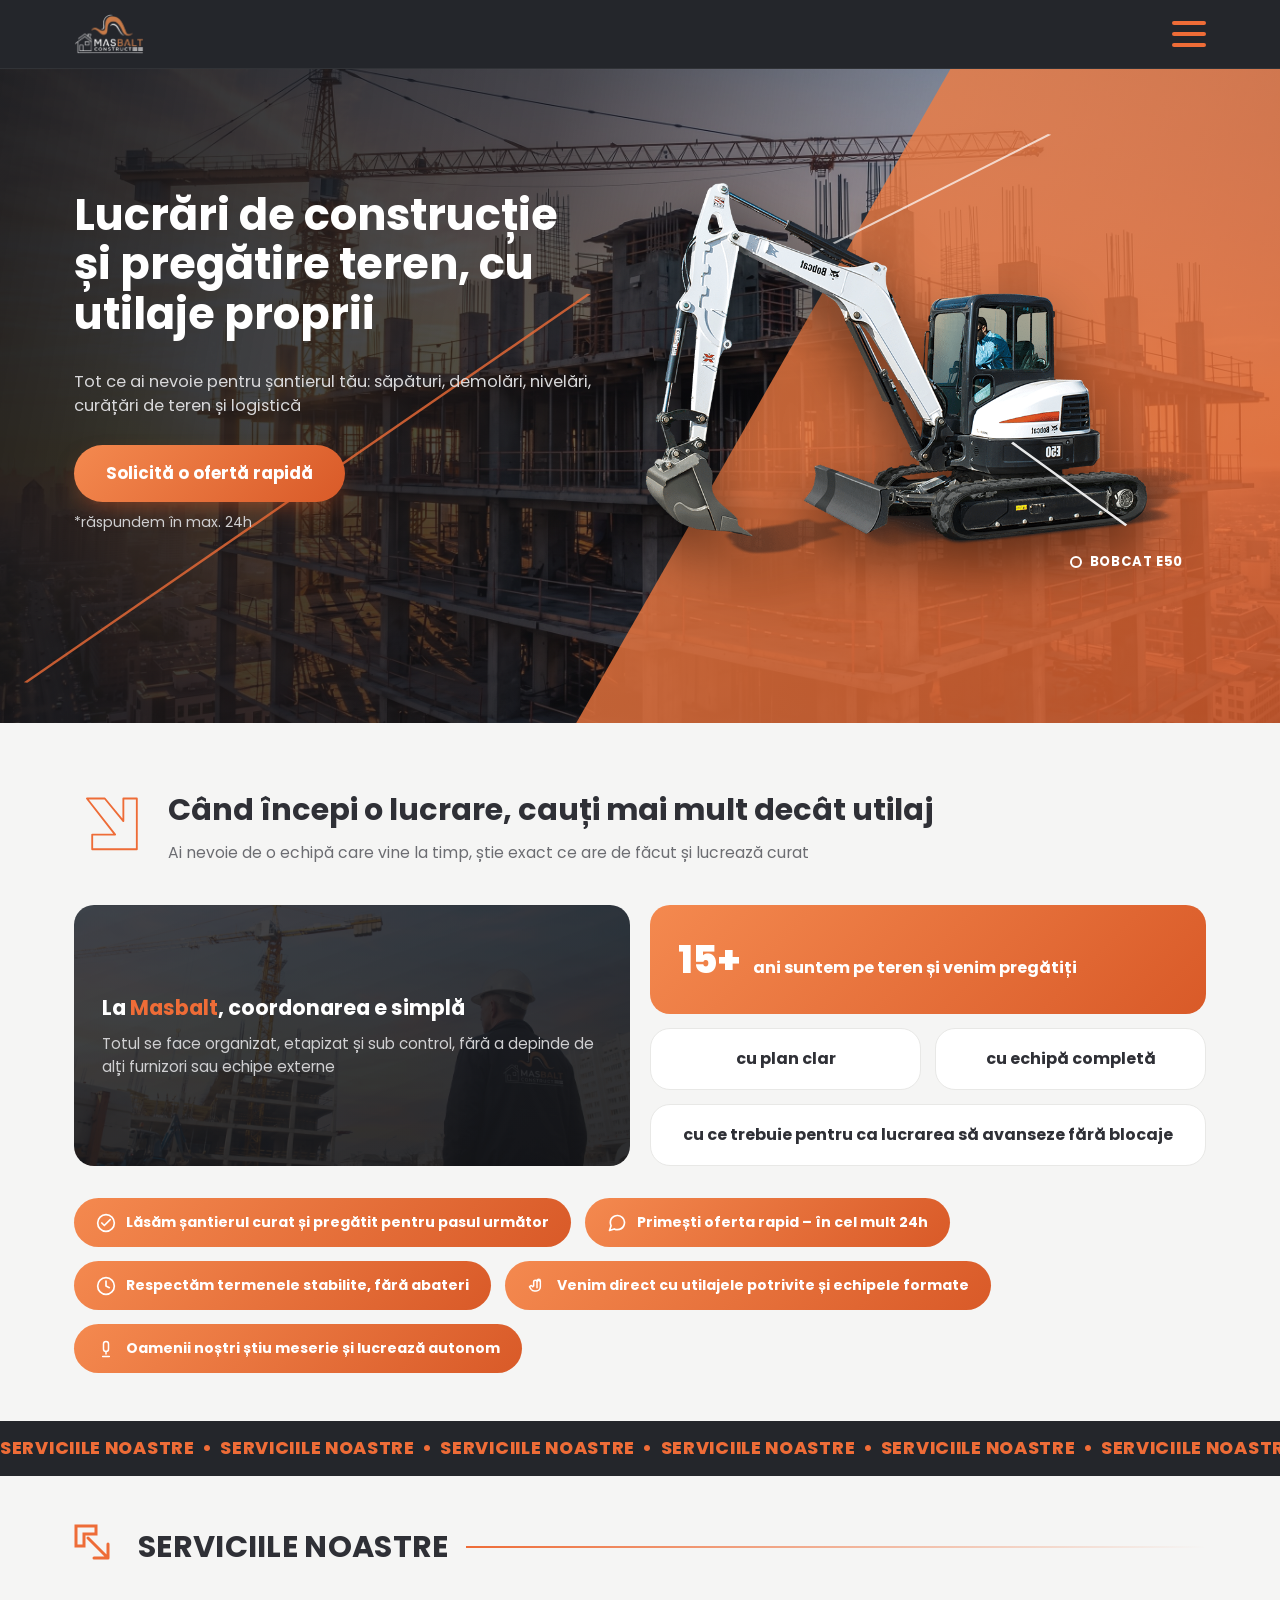
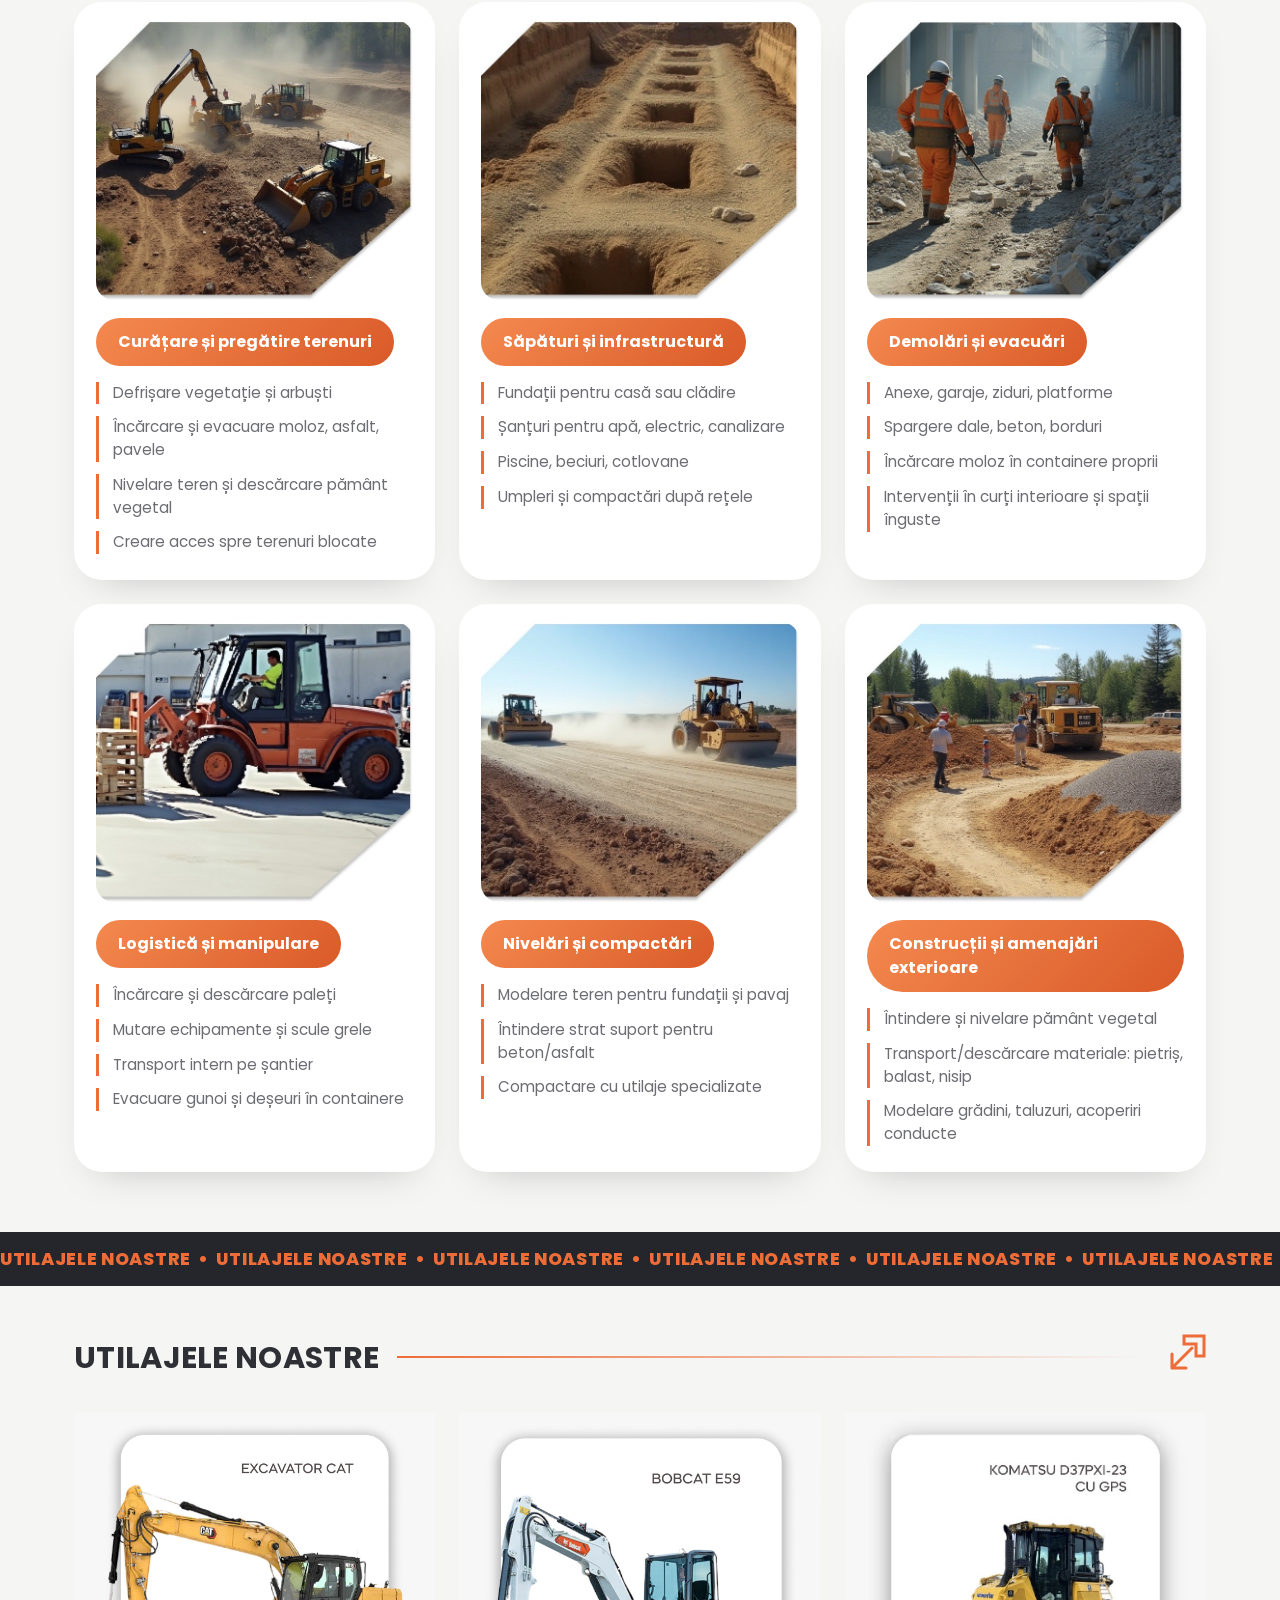
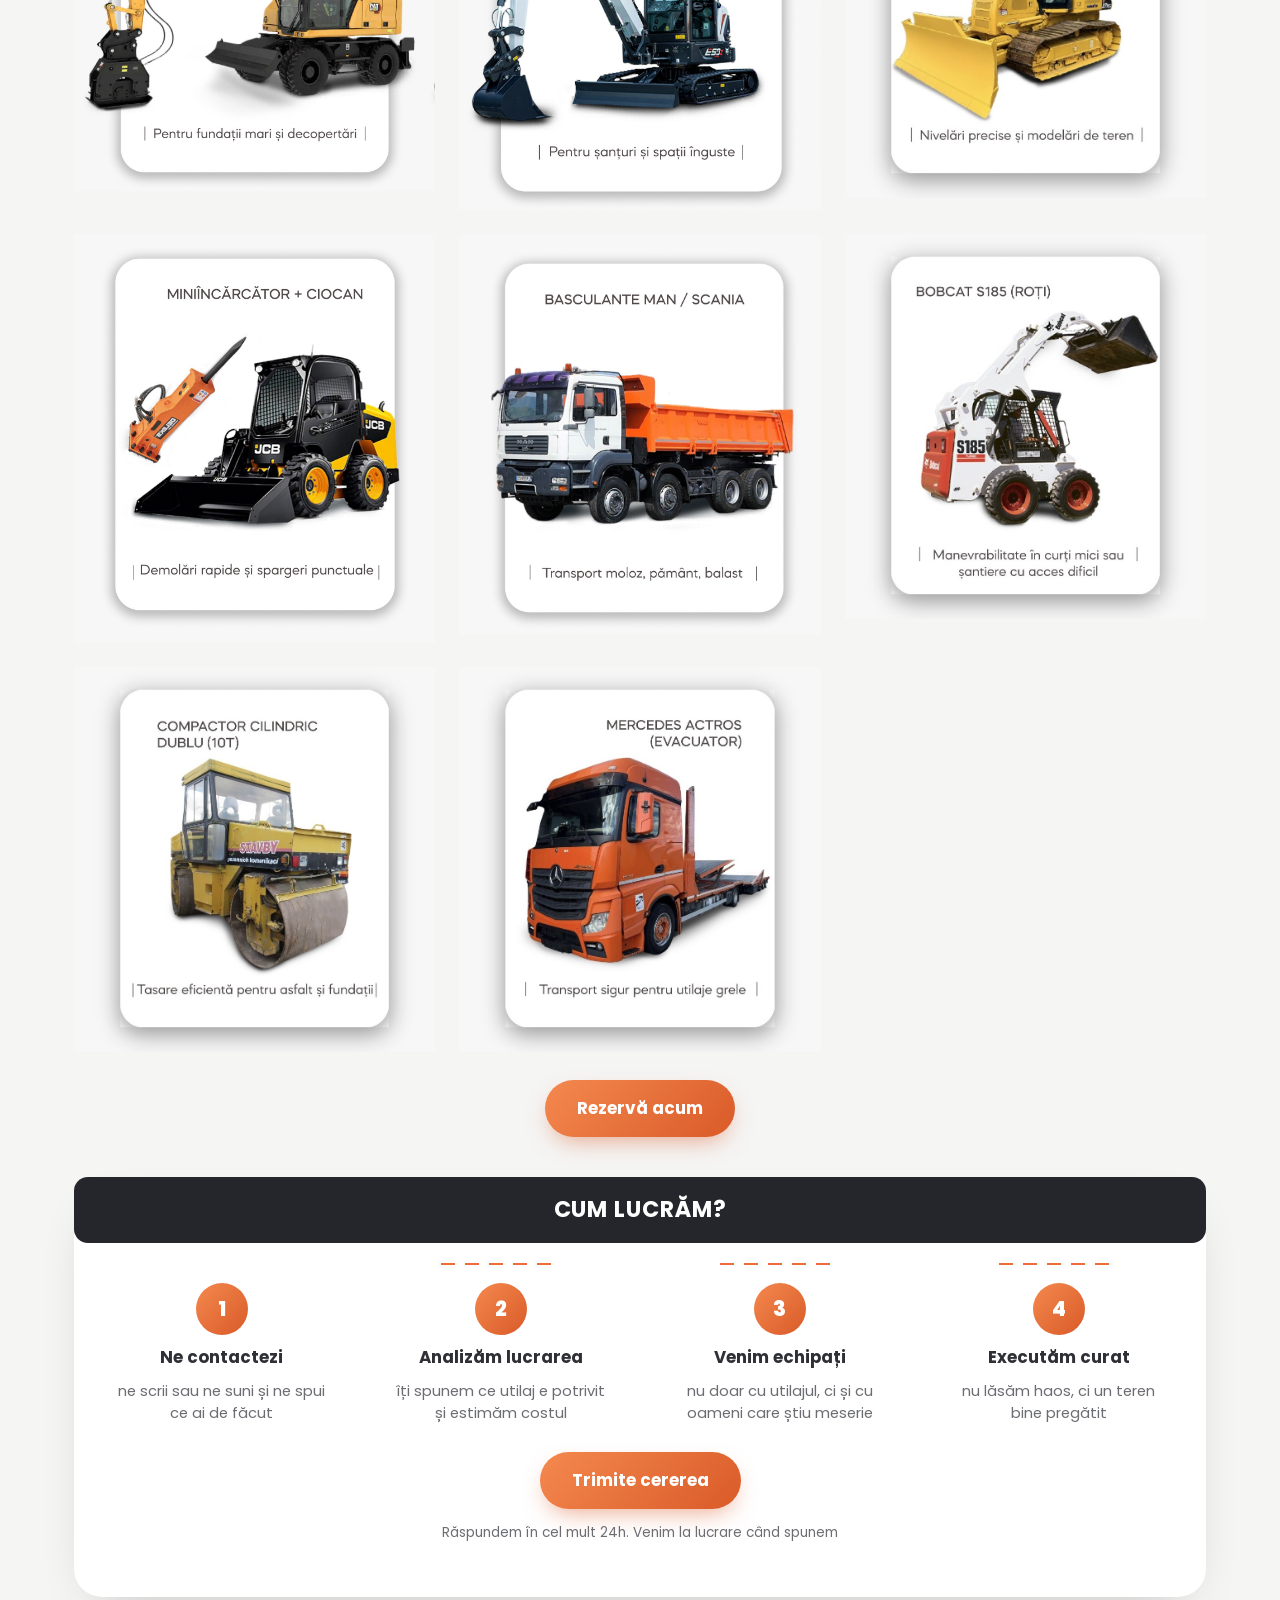
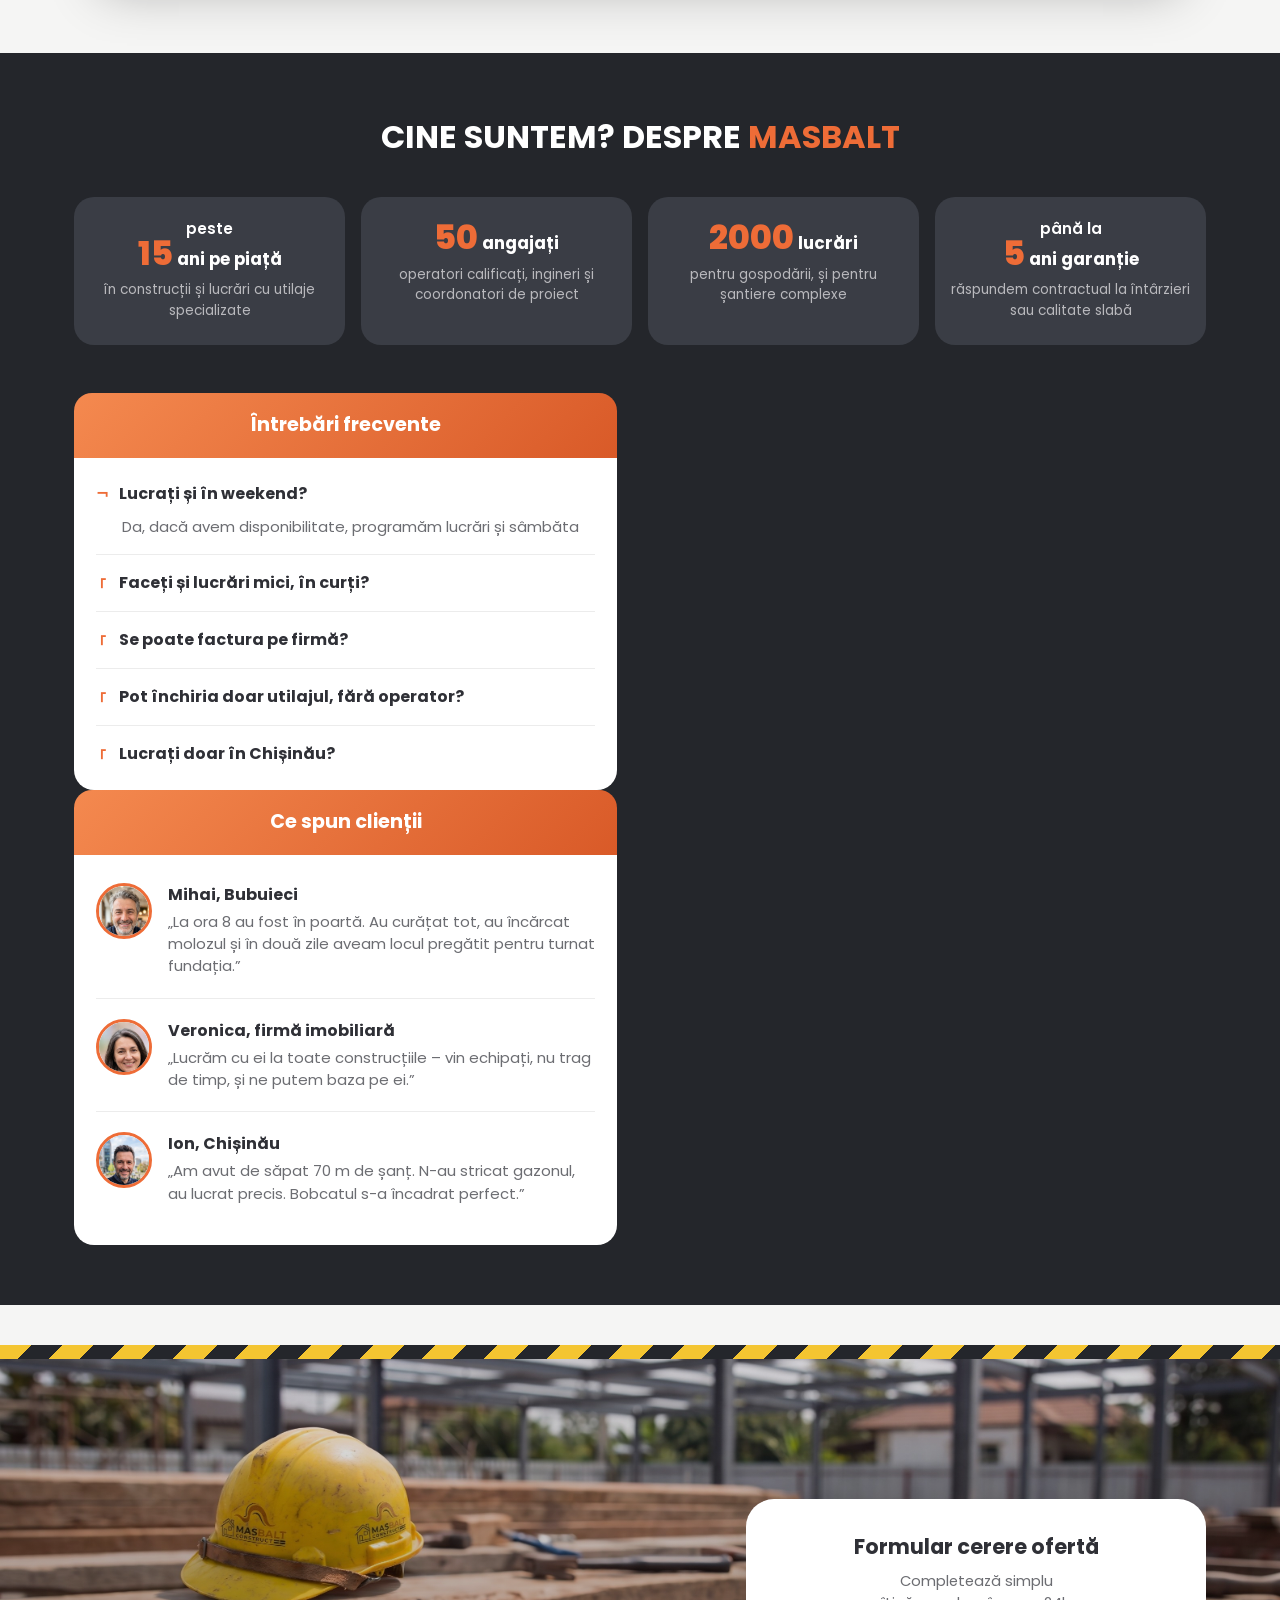
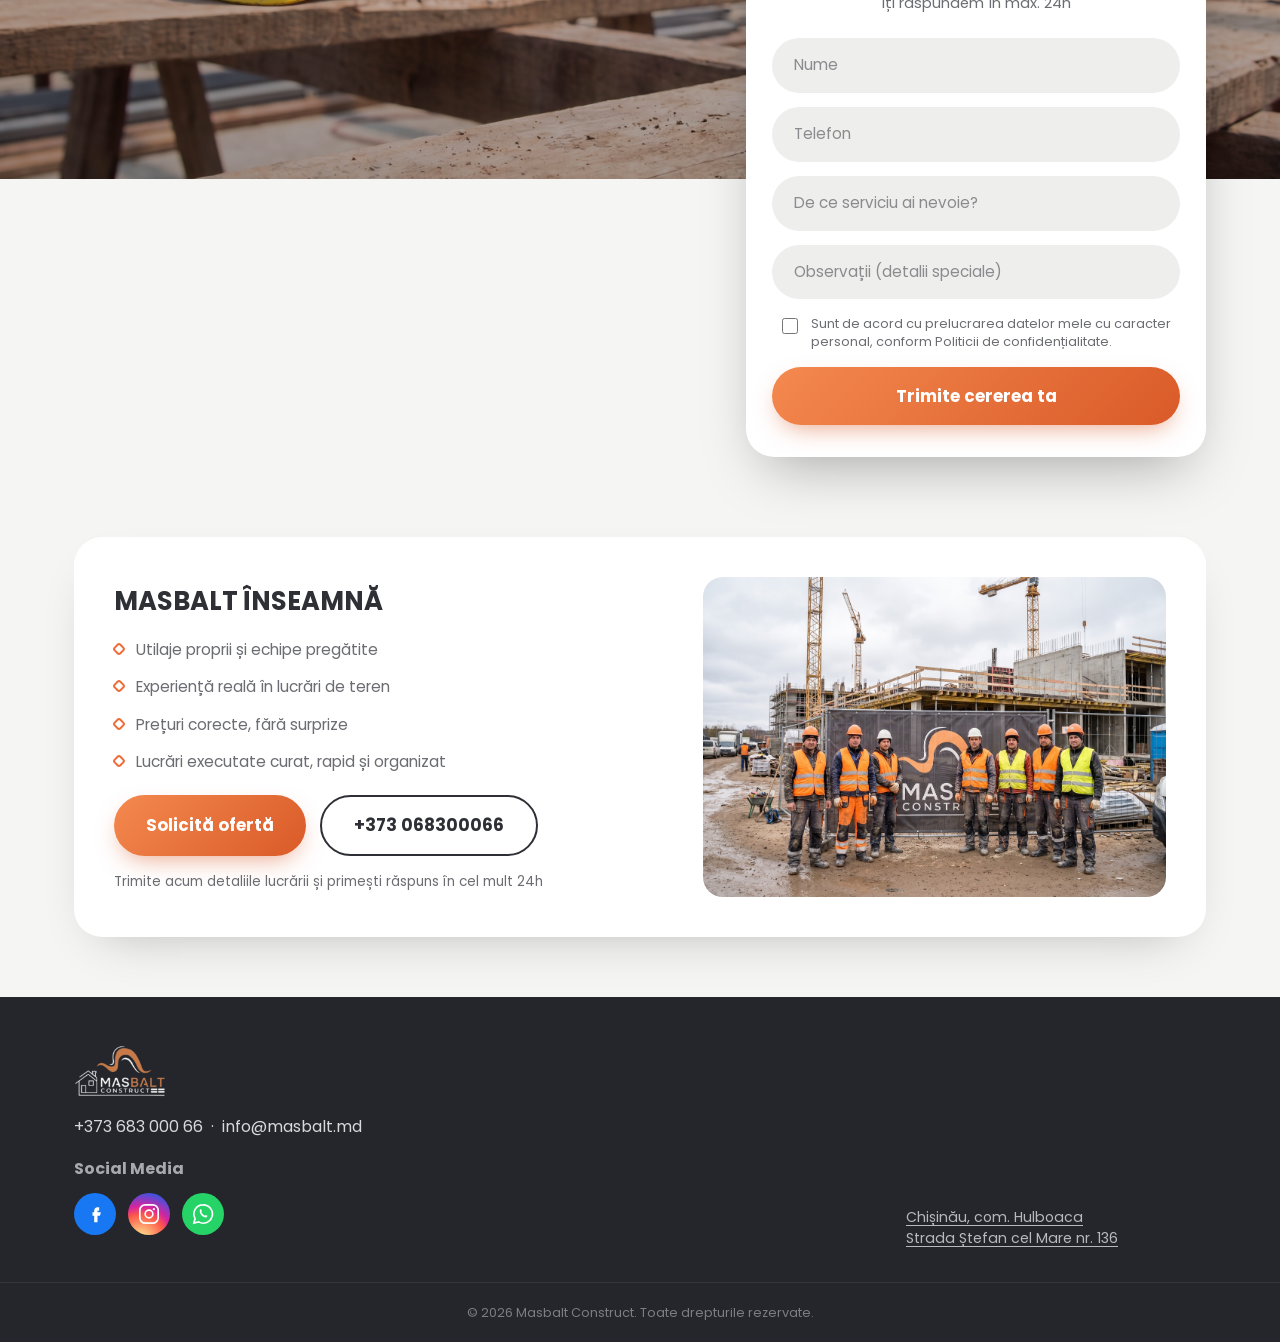
==== index.html @ b841101d "Re-add the trust section arrow icon, traced accurately this time The earlier icon was removed for lo" ====
<!DOCTYPE html>
<html lang="ro">
<head>
<meta charset="UTF-8">
<meta name="viewport" content="width=device-width, initial-scale=1.0">
<title>Masbalt Construct — Lucrări de construcție și pregătire teren</title>
<meta name="description" content="Lucrări de construcție și pregătire teren, cu utilaje proprii. Săpături, demolări, nivelări, curățări de teren și logistică. Solicită o ofertă rapidă.">
<link rel="preconnect" href="https://fonts.googleapis.com">
<link rel="preconnect" href="https://fonts.gstatic.com" crossorigin>
<link href="https://fonts.googleapis.com/css2?family=Poppins:wght@400;500;600;700;800&display=swap" rel="stylesheet">
<link rel="stylesheet" href="css/style.css">
</head>
<body>

<!-- HEADER -->
<header class="site-header" id="siteHeader">
  <div class="container header-inner">
    <a href="#top" class="logo" aria-label="Masbalt Construct - acasă">
      <img class="logo-img" src="images/logo.png" alt="Masbalt Construct">
    </a>

    <div class="header-actions">
      <button class="hamburger" id="hamburgerBtn" type="button" aria-label="Deschide meniul" aria-expanded="false" aria-controls="headerMenu">
        <span></span><span></span><span></span>
      </button>
    </div>
  </div>

  <div class="header-menu" id="headerMenu">
    <button class="lang-pill" type="button" aria-label="Limba română">
      <span class="flag" aria-hidden="true">
        <svg width="20" height="14" viewBox="0 0 30 20"><rect width="10" height="20" fill="#003DA5"/><rect x="10" width="10" height="20" fill="#FFD100"/><rect x="20" width="10" height="20" fill="#CE1126"/></svg>
      </span>
      RO
    </button>
  </div>
</header>

<a id="top"></a>

<!-- HERO -->
<section class="hero">
  <div class="hero-bg" aria-hidden="true"></div>
  <div class="hero-diagonal" aria-hidden="true"></div>
  <svg class="hero-accent-lines" viewBox="0 0 100 160" preserveAspectRatio="none" aria-hidden="true">
    <line x1="2" y1="150" x2="46" y2="55" stroke="var(--orange)" stroke-width="0.3" opacity=".8"/>
    <line x1="63" y1="46" x2="82" y2="16" stroke="#fff" stroke-width="0.3" opacity=".7"/>
  </svg>
  <div class="container hero-inner">
    <h1 class="hero-heading">Lucrări de construcție și pregătire teren, cu utilaje proprii</h1>
    <div class="hero-media">
      <img class="machine-figure" src="images/bobcat-e50.png" alt="Miniexcavator Bobcat E50">
      <svg class="machine-line" viewBox="0 0 100 100" preserveAspectRatio="none" aria-hidden="true">
        <line x1="66" y1="66" x2="86" y2="84" stroke="#fff" stroke-width="0.5" opacity=".9"/>
      </svg>
      <div class="machine-tag">
        <span class="machine-tag-dot"></span>
        <span>BOBCAT E50</span>
      </div>
    </div>
    <div class="hero-rest">
      <p class="hero-sub">Tot ce ai nevoie pentru șantierul tău: săpături, demolări, nivelări, curățări de teren și logistică</p>
      <a href="#form" class="btn btn-orange">Solicită o ofertă rapidă</a>
      <p class="hero-note">*răspundem în max. 24h</p>
    </div>
  </div>
  <div class="ticker ticker-dark" aria-hidden="true">
    <div class="ticker-track">
      <span>MASBALT&nbsp;&nbsp;◆&nbsp;&nbsp;MASBALT&nbsp;&nbsp;◆&nbsp;&nbsp;MASBALT&nbsp;&nbsp;◆&nbsp;&nbsp;MASBALT&nbsp;&nbsp;◆&nbsp;&nbsp;MASBALT&nbsp;&nbsp;◆&nbsp;&nbsp;</span>
      <span>MASBALT&nbsp;&nbsp;◆&nbsp;&nbsp;MASBALT&nbsp;&nbsp;◆&nbsp;&nbsp;MASBALT&nbsp;&nbsp;◆&nbsp;&nbsp;MASBALT&nbsp;&nbsp;◆&nbsp;&nbsp;MASBALT&nbsp;&nbsp;◆&nbsp;&nbsp;</span>
    </div>
  </div>
</section>

<!-- TRUST / VALUE SECTION -->
<section class="trust" id="despre">
  <div class="container">
    <div class="trust-heading">
      <svg class="trust-arrow" viewBox="0 0 100 100" fill="none" aria-hidden="true">
        <path d="M17.5 15.5 L41.6 15.5 L66.7 46 L66.7 15.5 L84.9 15.5 L84.9 84.1 L24.6 84.1 L24.6 64.3 L55.6 64.3 Z" stroke="var(--orange)" stroke-width="2.5" stroke-linejoin="round"/>
      </svg>
      <div>
        <h2>Când începi o lucrare, cauți mai mult decât utilaj</h2>
        <p>Ai nevoie de o echipă care vine la timp, știe exact ce are de făcut și lucrează curat</p>
      </div>
    </div>

    <div class="trust-grid">
      <div class="trust-card-dark">
        <h3>La <span class="accent">Masbalt</span>, coordonarea e simplă</h3>
        <p>Totul se face organizat, etapizat și sub control, fără a depinde de alți furnizori sau echipe externe</p>
      </div>
      <div class="trust-right">
        <div class="trust-banner">
          <span class="trust-number">15+</span>
          <span>ani suntem pe teren și venim pregătiți</span>
        </div>
        <div class="trust-boxes">
          <div class="trust-box">cu plan clar</div>
          <div class="trust-box">cu echipă completă</div>
        </div>
        <div class="trust-box trust-box-full">cu ce trebuie pentru ca lucrarea să avanseze fără blocaje</div>
      </div>
    </div>

    <div class="pill-row">
      <div class="pill">
        <svg width="20" height="20" viewBox="0 0 24 24" fill="none"><circle cx="12" cy="12" r="10" stroke="#fff" stroke-width="2"/><path d="M7 12l3 3 7-7" stroke="#fff" stroke-width="2" stroke-linecap="round" stroke-linejoin="round"/></svg>
        <span>Lăsăm șantierul curat și pregătit pentru pasul următor</span>
      </div>
      <div class="pill">
        <svg width="20" height="20" viewBox="0 0 24 24" fill="none"><path d="M21 11.5a8.38 8.38 0 01-.9 3.8 8.5 8.5 0 01-7.6 4.7 8.38 8.38 0 01-3.8-.9L3 21l1.9-5.7a8.38 8.38 0 01-.9-3.8 8.5 8.5 0 014.7-7.6 8.38 8.38 0 013.8-.9h.5a8.48 8.48 0 018 8v.5z" stroke="#fff" stroke-width="2" stroke-linecap="round" stroke-linejoin="round"/></svg>
        <span>Primești oferta rapid – în cel mult 24h</span>
      </div>
      <div class="pill">
        <svg width="20" height="20" viewBox="0 0 24 24" fill="none"><circle cx="12" cy="12" r="10" stroke="#fff" stroke-width="2"/><path d="M12 6v6l4 2" stroke="#fff" stroke-width="2" stroke-linecap="round" stroke-linejoin="round"/></svg>
        <span>Respectăm termenele stabilite, fără abateri</span>
      </div>
      <div class="pill">
        <svg width="20" height="20" viewBox="0 0 24 24" fill="none"><path d="M8 12V7a2 2 0 114 0v1M12 8V6a2 2 0 114 0v2m-4 0v-.5a2 2 0 114 0V10m-4-2v6m4-4v3a5 5 0 01-5 5H9a5 5 0 01-4-2l-2-3 1-1a1.5 1.5 0 012 0l1 1" stroke="#fff" stroke-width="1.8" stroke-linecap="round" stroke-linejoin="round"/></svg>
        <span>Venim direct cu utilajele potrivite și echipele formate</span>
      </div>
      <div class="pill">
        <svg width="20" height="20" viewBox="0 0 24 24" fill="none"><path d="M12 3a3 3 0 00-3 3v6a3 3 0 006 0V6a3 3 0 00-3-3z" stroke="#fff" stroke-width="1.8"/><path d="M12 15v3m-4 3h8" stroke="#fff" stroke-width="1.8" stroke-linecap="round"/></svg>
        <span>Oamenii noștri știu meserie și lucrează autonom</span>
      </div>
    </div>
  </div>
</section>

<!-- SERVICES -->
<section class="services" id="servicii">
  <div class="ticker ticker-dark" aria-hidden="true">
    <div class="ticker-track">
      <span>SERVICIILE NOASTRE&nbsp;&nbsp;•&nbsp;&nbsp;SERVICIILE NOASTRE&nbsp;&nbsp;•&nbsp;&nbsp;SERVICIILE NOASTRE&nbsp;&nbsp;•&nbsp;&nbsp;SERVICIILE NOASTRE&nbsp;&nbsp;•&nbsp;&nbsp;</span>
      <span>SERVICIILE NOASTRE&nbsp;&nbsp;•&nbsp;&nbsp;SERVICIILE NOASTRE&nbsp;&nbsp;•&nbsp;&nbsp;SERVICIILE NOASTRE&nbsp;&nbsp;•&nbsp;&nbsp;SERVICIILE NOASTRE&nbsp;&nbsp;•&nbsp;&nbsp;</span>
    </div>
  </div>

  <div class="container">
    <div class="section-heading">
      <svg class="bracket-icon" width="46" height="46" viewBox="0 0 46 46" fill="none">
        <path d="M2 2H22V10H10V22H2V2Z" stroke="var(--orange)" stroke-width="3"/>
        <path d="M14 14L34 34M34 34V20M34 34H20" stroke="var(--orange)" stroke-width="3" stroke-linecap="round" stroke-linejoin="round"/>
      </svg>
      <h2>SERVICIILE NOASTRE</h2>
    </div>

    <div class="services-grid">
      <article class="service-card">
        <img class="service-img" src="images/svc-curatare.jpg" alt="Curățare și pregătire terenuri">
        <span class="service-title">Curățare și pregătire terenuri</span>
        <ul class="service-list" data-max="3">
          <li>Defrișare vegetație și arbuști</li>
          <li>Încărcare și evacuare moloz, asfalt, pavele</li>
          <li>Nivelare teren și descărcare pământ vegetal</li>
          <li>Creare acces spre terenuri blocate</li>
        </ul>
        <button class="show-all-btn" type="button">Afișează toate</button>
      </article>

      <article class="service-card">
        <img class="service-img" src="images/svc-sapaturi.jpg" alt="Săpături și infrastructură">
        <span class="service-title">Săpături și infrastructură</span>
        <ul class="service-list" data-max="3">
          <li>Fundații pentru casă sau clădire</li>
          <li>Șanțuri pentru apă, electric, canalizare</li>
          <li>Piscine, beciuri, cotlovane</li>
          <li>Umpleri și compactări după rețele</li>
        </ul>
        <button class="show-all-btn" type="button">Afișează toate</button>
      </article>

      <article class="service-card">
        <img class="service-img" src="images/svc-demolari.jpg" alt="Demolări și evacuări">
        <span class="service-title">Demolări și evacuări</span>
        <ul class="service-list" data-max="3">
          <li>Anexe, garaje, ziduri, platforme</li>
          <li>Spargere dale, beton, borduri</li>
          <li>Încărcare moloz în containere proprii</li>
          <li>Intervenții în curți interioare și spații înguste</li>
        </ul>
        <button class="show-all-btn" type="button">Afișează toate</button>
      </article>

      <article class="service-card">
        <img class="service-img" src="images/svc-logistica.jpg" alt="Logistică și manipulare">
        <span class="service-title">Logistică și manipulare</span>
        <ul class="service-list" data-max="3">
          <li>Încărcare și descărcare paleți</li>
          <li>Mutare echipamente și scule grele</li>
          <li>Transport intern pe șantier</li>
          <li>Evacuare gunoi și deșeuri în containere</li>
        </ul>
        <button class="show-all-btn" type="button">Afișează toate</button>
      </article>

      <article class="service-card">
        <img class="service-img" src="images/svc-nivelari.jpg" alt="Nivelări și compactări">
        <span class="service-title">Nivelări și compactări</span>
        <ul class="service-list" data-max="3">
          <li>Modelare teren pentru fundații și pavaj</li>
          <li>Întindere strat suport pentru beton/asfalt</li>
          <li>Compactare cu utilaje specializate</li>
        </ul>
      </article>

      <article class="service-card">
        <img class="service-img" src="images/svc-constructii.jpg" alt="Construcții și amenajări exterioare">
        <span class="service-title">Construcții și amenajări exterioare</span>
        <ul class="service-list" data-max="3">
          <li>Întindere și nivelare pământ vegetal</li>
          <li>Transport/descărcare materiale: pietriș, balast, nisip</li>
          <li>Modelare grădini, taluzuri, acoperiri conducte</li>
        </ul>
      </article>
    </div>
  </div>
</section>

<!-- MACHINES -->
<section class="machines" id="utilaje">
  <div class="ticker ticker-dark" aria-hidden="true">
    <div class="ticker-track">
      <span>UTILAJELE NOASTRE&nbsp;&nbsp;•&nbsp;&nbsp;UTILAJELE NOASTRE&nbsp;&nbsp;•&nbsp;&nbsp;UTILAJELE NOASTRE&nbsp;&nbsp;•&nbsp;&nbsp;UTILAJELE NOASTRE&nbsp;&nbsp;•&nbsp;&nbsp;</span>
      <span>UTILAJELE NOASTRE&nbsp;&nbsp;•&nbsp;&nbsp;UTILAJELE NOASTRE&nbsp;&nbsp;•&nbsp;&nbsp;UTILAJELE NOASTRE&nbsp;&nbsp;•&nbsp;&nbsp;UTILAJELE NOASTRE&nbsp;&nbsp;•&nbsp;&nbsp;</span>
    </div>
  </div>

  <div class="container">
    <div class="section-heading">
      <h2>UTILAJELE NOASTRE</h2>
      <svg class="bracket-icon bracket-icon--end" width="46" height="46" viewBox="0 0 46 46" fill="none">
        <path d="M44 2H24V10H36V22H44V2Z" stroke="var(--orange)" stroke-width="3"/>
        <path d="M32 14L12 34M12 34V20M12 34H26" stroke="var(--orange)" stroke-width="3" stroke-linecap="round" stroke-linejoin="round"/>
      </svg>
    </div>

    <div class="machines-grid" id="machinesGrid">
      <div class="machine-card">
        <img class="machine-card-img" src="images/card-cat.jpg" alt="Excavator CAT — pentru fundații mari și decopertări">
      </div>
      <div class="machine-card">
        <img class="machine-card-img" src="images/card-e59.jpg" alt="Bobcat E59 — pentru șanțuri și spații înguste">
      </div>
      <div class="machine-card">
        <img class="machine-card-img" src="images/card-komatsu.jpg" alt="Komatsu D37PXi-23 cu GPS — nivelări precise și modelări de teren">
      </div>

      <div class="machine-card machine-card--extra">
        <img class="machine-card-img" src="images/card-miniincarcator.jpg" alt="Miniîncărcător cu ciocan — demolări rapide și spargeri punctuale">
      </div>
      <div class="machine-card machine-card--extra">
        <img class="machine-card-img" src="images/card-basculante.jpg" alt="Basculante MAN / Scania — transport moloz, pământ, balast">
      </div>
      <div class="machine-card machine-card--extra">
        <img class="machine-card-img" src="images/card-s185.jpg" alt="Bobcat S185 pe roți — manevrabilitate în curți mici sau șantiere cu acces dificil">
      </div>
      <div class="machine-card machine-card--extra">
        <img class="machine-card-img" src="images/card-compactor.jpg" alt="Compactor cilindric dublu 10 tone — tasare eficientă pentru asfalt și fundații">
      </div>
      <div class="machine-card machine-card--extra">
        <img class="machine-card-img" src="images/card-actros.jpg" alt="Mercedes Actros evacuator — transport sigur pentru utilaje grele">
      </div>
    </div>

    <button class="show-all-btn show-all-btn--machines" id="showAllMachines" type="button">Afișează toate</button>
    <div class="center-btn"><a href="#form" class="btn btn-orange">Rezervă acum</a></div>
  </div>
</section>

<!-- PROCESS -->
<section class="process">
  <div class="container">
    <div class="process-card">
      <h2 class="process-title">CUM LUCRĂM?</h2>
      <div class="process-steps">
        <div class="process-step">
          <span class="step-line" aria-hidden="true"></span>
          <span class="step-num">1</span>
          <h3>Ne contactezi</h3>
          <p>ne scrii sau ne suni și ne spui ce ai de făcut</p>
        </div>
        <div class="process-step">
          <span class="step-line" aria-hidden="true"></span>
          <span class="step-num">2</span>
          <h3>Analizăm lucrarea</h3>
          <p>îți spunem ce utilaj e potrivit și estimăm costul</p>
        </div>
        <div class="process-step">
          <span class="step-line" aria-hidden="true"></span>
          <span class="step-num">3</span>
          <h3>Venim echipați</h3>
          <p>nu doar cu utilajul, ci și cu oameni care știu meserie</p>
        </div>
        <div class="process-step">
          <span class="step-line" aria-hidden="true"></span>
          <span class="step-num">4</span>
          <h3>Executăm curat</h3>
          <p>nu lăsăm haos, ci un teren bine pregătit</p>
        </div>
      </div>
      <div class="center-btn">
        <a href="#form" class="btn btn-orange">Trimite cererea</a>
        <p class="process-note">Răspundem în cel mult 24h. Venim la lucrare când spunem</p>
      </div>
    </div>
  </div>
</section>

<!-- ABOUT / STATS -->
<section class="about-stats" id="statistici">
  <div class="container">
    <h2 class="about-title">CINE SUNTEM? DESPRE <span class="accent">MASBALT</span></h2>
    <div class="stats-grid">
      <div class="stat-card">
        <span class="stat-num"><span class="stat-prefix">peste </span>15<span class="stat-suffix"> ani pe piață</span></span>
        <p>în construcții și lucrări cu utilaje specializate</p>
      </div>
      <div class="stat-card">
        <span class="stat-num">50<span class="stat-suffix"> angajați</span></span>
        <p>operatori calificați, ingineri și coordonatori de proiect</p>
      </div>
      <div class="stat-card">
        <span class="stat-num">2000<span class="stat-suffix"> lucrări</span></span>
        <p>pentru gospodării, și pentru șantiere complexe</p>
      </div>
      <div class="stat-card">
        <span class="stat-num"><span class="stat-prefix">până la </span>5<span class="stat-suffix"> ani garanție</span></span>
        <p>răspundem contractual la întârzieri sau calitate slabă</p>
      </div>
    </div>

    <!-- FAQ -->
    <div class="faq-block">
      <h3 class="faq-header">Întrebări frecvente</h3>
      <div class="faq-card">
        <details class="faq-item" open>
          <summary><span class="faq-bracket">⌐</span> Lucrați și în weekend?</summary>
          <p>Da, dacă avem disponibilitate, programăm lucrări și sâmbăta</p>
        </details>
        <details class="faq-item">
          <summary><span class="faq-bracket">⌐</span> Faceți și lucrări mici, în curți?</summary>
          <p>Da. Avem utilaje compacte pentru spații înguste</p>
        </details>
        <details class="faq-item">
          <summary><span class="faq-bracket">⌐</span> Se poate factura pe firmă?</summary>
          <p>Absolut. Lucrăm atât cu persoane fizice, cât și cu companii</p>
        </details>
        <details class="faq-item">
          <summary><span class="faq-bracket">⌐</span> Pot închiria doar utilajul, fără operator?</summary>
          <p>Nu. Lucrăm doar cu operatorii noștri, pentru siguranță și calitate</p>
        </details>
        <details class="faq-item">
          <summary><span class="faq-bracket">⌐</span> Lucrați doar în Chișinău?</summary>
          <p>Nu. Intervenim în toată Republica Moldova, în funcție de complexitatea lucrării</p>
        </details>
      </div>
    </div>

    <!-- TESTIMONIALS -->
    <div class="testimonials-block">
      <h3 class="faq-header">Ce spun clienții</h3>
      <div class="faq-card testimonials-card">
        <div class="testimonial">
          <img class="avatar" src="images/avatar-mihai.jpg" alt="Mihai, Bubuieci">
          <div>
            <span class="t-name">Mihai, Bubuieci</span>
            <p>„La ora 8 au fost în poartă. Au curățat tot, au încărcat molozul și în două zile aveam locul pregătit pentru turnat fundația.”</p>
          </div>
        </div>
        <div class="testimonial">
          <img class="avatar" src="images/avatar-veronica.jpg" alt="Veronica, firmă imobiliară">
          <div>
            <span class="t-name">Veronica, firmă imobiliară</span>
            <p>„Lucrăm cu ei la toate construcțiile – vin echipați, nu trag de timp, și ne putem baza pe ei.”</p>
          </div>
        </div>
        <div class="testimonial">
          <img class="avatar" src="images/avatar-ion.jpg" alt="Ion, Chișinău">
          <div>
            <span class="t-name">Ion, Chișinău</span>
            <p>„Am avut de săpat 70 m de șanț. N-au stricat gazonul, au lucrat precis. Bobcatul s-a încadrat perfect.”</p>
          </div>
        </div>
      </div>
    </div>
  </div>
</section>

<!-- CTA FORM -->
<section class="cta-form" id="form">
  <div class="cta-hazard" aria-hidden="true"></div>
  <div class="cta-media">
    <img src="images/hardhat.jpg" alt="Cască de protecție pe șantier">
  </div>
  <div class="container">
    <div class="form-card">
      <h2>Formular cerere ofertă</h2>
      <p>Completează simplu<br>îți răspundem în max. 24h</p>
      <form id="offerForm" novalidate>
        <input type="text" name="nume" placeholder="Nume" required>
        <input type="tel" name="telefon" placeholder="Telefon" required>
        <input type="text" name="serviciu" placeholder="De ce serviciu ai nevoie?">
        <input type="text" name="observatii" placeholder="Observații (detalii speciale)">
        <label class="consent-check">
          <input type="checkbox" name="consimtamant" required>
          <span>Sunt de acord cu prelucrarea datelor mele cu caracter personal, conform Politicii de confidențialitate.</span>
        </label>
        <button type="submit" class="btn btn-orange btn-full">Trimite cererea ta</button>
        <p class="form-success" id="formSuccess" role="status">Mulțumim! Cererea ta a fost înregistrată, revenim în cel mult 24h.</p>
      </form>
    </div>
  </div>
</section>

<!-- MASBALT INSEAMNA -->
<section class="brand-block">
  <div class="container">
    <div class="brand-card">
      <div class="brand-media">
        <img src="images/brand-rooftop.jpg" alt="Echipă Masbalt pe șantier">
        <span class="brand-media-overlay">MASBALT ÎNSEAMNĂ</span>
      </div>
      <div class="brand-text">
        <h2 class="brand-heading-desktop">MASBALT ÎNSEAMNĂ</h2>
        <ul class="brand-list">
          <li>Utilaje proprii și echipe pregătite</li>
          <li>Experiență reală în lucrări de teren</li>
          <li>Prețuri corecte, fără surprize</li>
          <li>Lucrări executate curat, rapid și organizat</li>
        </ul>
        <div class="brand-actions">
          <a href="#form" class="btn btn-orange">Solicită ofertă</a>
          <a href="tel:+373068300066" class="btn btn-outline">+373 068300066</a>
        </div>
        <p class="brand-note">Trimite acum detaliile lucrării și primești răspuns în cel mult 24h</p>
      </div>
    </div>
  </div>
</section>

<!-- FOOTER -->
<footer class="site-footer">
  <div class="container footer-inner">
    <div class="footer-brand">
      <div class="logo">
        <img class="logo-img logo-img--footer" src="images/logo.png" alt="Masbalt Construct">
      </div>
      <p class="footer-contact"><a href="tel:+37368300066">+373 683 000 66</a> &nbsp;·&nbsp; <a href="mailto:info@masbalt.md">info@masbalt.md</a></p>
      <p class="footer-social-label">Social Media</p>
      <div class="social-icons">
        <a href="https://www.facebook.com/share/198a4Z6UK8/?mibextid=wwXIfr" target="_blank" rel="noopener" aria-label="Facebook" class="social-icon social-icon--fb">
          <svg width="20" height="20" viewBox="0 0 24 24" fill="none"><path d="M15 8h2V4h-2c-2.2 0-4 1.8-4 4v2H9v4h2v8h4v-8h3l1-4h-4V8c0-.6.4-1 1-1z" fill="#fff"/></svg>
        </a>
        <a href="https://www.instagram.com/masbalt.construct?igsi=ZjRyZXZ1cXd3Y2dy" target="_blank" rel="noopener" aria-label="Instagram" class="social-icon social-icon--ig">
          <svg width="22" height="22" viewBox="0 0 24 24" fill="none"><rect x="2" y="2" width="20" height="20" rx="6" stroke="#fff" stroke-width="1.8"/><circle cx="12" cy="12" r="4.2" stroke="#fff" stroke-width="1.8"/><circle cx="17.3" cy="6.7" r="1.2" fill="#fff"/></svg>
        </a>
        <a href="https://wa.me/37368300066" target="_blank" rel="noopener" aria-label="WhatsApp" class="social-icon social-icon--wa">
          <svg width="22" height="22" viewBox="0 0 24 24" fill="none"><path d="M12 2a10 10 0 00-8.6 15L2 22l5.2-1.4A10 10 0 1012 2z" stroke="#fff" stroke-width="1.8"/><path d="M8.5 8.7c-.2 1.6 1 4 2 5 1 1 3.3 2.3 4.9 2 .5-.1 1-.5 1.2-1l.2-.7-2-1-.6.7c-.9-.2-1.9-1-2.6-1.8-.6-.7-1.3-1.7-1.4-2.6l.7-.6-1-2-.7.2c-.5.2-.6.7-.7.8z" fill="#fff"/></svg>
        </a>
      </div>
    </div>

    <div class="footer-map">
      <iframe class="map-embed" src="https://www.google.com/maps?q=Chi%C8%99in%C4%83u%2C+com.+Hulboaca%2C+Strada+%C8%98tefan+cel+Mare+nr.+136&output=embed" loading="lazy" referrerpolicy="no-referrer-when-downgrade" title="Locația Masbalt Construct"></iframe>
      <p><a class="footer-address" href="https://www.google.com/maps/search/?api=1&query=Chi%C8%99in%C4%83u%2C+com.+Hulboaca%2C+Strada+%C8%98tefan+cel+Mare+nr.+136" target="_blank" rel="noopener">Chișinău, com. Hulboaca<br>Strada Ștefan cel Mare nr. 136</a></p>
    </div>
  </div>
  <p class="footer-copy">© <span id="year"></span> Masbalt Construct. Toate drepturile rezervate.</p>
</footer>

<script src="js/script.js"></script>
</body>
</html>
---- css/style.css ----
/* ==========================================================================
   Masbalt Construct — landing page styles
   ========================================================================== */

:root{
  --dark: #24262b;
  --dark-2: #2e3138;
  --dark-3: #3a3d45;
  --orange: #ee6c37;
  --orange-light: #f4894f;
  --orange-dark: #d95a28;
  --bg-light: #f5f5f4;
  --text-dark: #2f3036;
  --text-gray: #6c6d72;
  --white: #ffffff;
  --radius-lg: 28px;
  --radius-md: 20px;
  --radius-full: 999px;
  --container: 1180px;
  --font: 'Poppins', system-ui, sans-serif;
}

*, *::before, *::after{ box-sizing: border-box; }
html{ scroll-behavior: smooth; }
body{
  margin: 0;
  font-family: var(--font);
  color: var(--text-dark);
  background: var(--bg-light);
  line-height: 1.5;
  overflow-x: hidden;
}
img{ max-width: 100%; display: block; }
a{ color: inherit; text-decoration: none; }
ul{ margin: 0; padding: 0; list-style: none; }
button{ font-family: inherit; cursor: pointer; }
h1,h2,h3,h4{ margin: 0; font-weight: 700; }

.container{
  max-width: var(--container);
  margin: 0 auto;
  padding: 0 24px;
}

.accent{ color: var(--orange); }

/* ---------- Buttons ---------- */
.btn{
  display: inline-flex;
  align-items: center;
  justify-content: center;
  padding: 16px 32px;
  border-radius: var(--radius-full);
  font-weight: 700;
  font-size: 1.05rem;
  border: none;
  transition: transform .15s ease, box-shadow .15s ease, opacity .15s ease;
  white-space: nowrap;
}
.btn-orange{
  background: linear-gradient(135deg, var(--orange-light), var(--orange-dark));
  color: #fff;
  box-shadow: 0 10px 24px -8px rgba(217,90,40,.55);
}
.btn-orange:hover{ transform: translateY(-2px); box-shadow: 0 14px 28px -8px rgba(217,90,40,.6); }
.btn-outline{
  background: transparent;
  color: var(--text-dark);
  border: 2px solid var(--text-dark);
}
.btn-outline:hover{ background: var(--text-dark); color: #fff; }
.btn-full{ width: 100%; }
.center-btn{ text-align: center; margin-top: 28px; }

/* ---------- Ticker ---------- */
.ticker{
  overflow: hidden;
  white-space: nowrap;
  background: var(--dark);
  padding: 14px 0;
}
.ticker-track{
  display: inline-flex;
  animation: ticker-scroll 22s linear infinite;
}
.ticker-track span{
  color: var(--orange);
  font-weight: 800;
  font-size: 1.1rem;
  letter-spacing: .04em;
}
@keyframes ticker-scroll{
  from{ transform: translateX(0); }
  to{ transform: translateX(-50%); }
}
@media (prefers-reduced-motion: reduce){
  .ticker-track{ animation: none; }
}

/* ==========================================================================
   HEADER
   ========================================================================== */
.site-header{
  position: sticky;
  top: 0;
  z-index: 100;
  background: var(--dark);
  border-bottom: 1px solid rgba(255,255,255,.06);
}
.header-inner{
  display: flex;
  align-items: center;
  justify-content: space-between;
  gap: 20px;
  padding-top: 14px;
  padding-bottom: 14px;
}
.logo{
  display: flex;
  align-items: center;
  gap: 10px;
  flex-shrink: 0;
}
.logo-img{ height: 40px; width: auto; display: block; }
.logo-img--footer{ height: 52px; }
.footer-brand .logo{ margin-bottom: 18px; }

.header-actions{ display: flex; align-items: center; gap: 14px; }
.lang-pill{
  display: inline-flex;
  align-items: center;
  gap: 8px;
  background: var(--orange);
  color: #fff;
  border: none;
  border-radius: var(--radius-full);
  padding: 8px 16px;
  font-weight: 700;
  font-size: .9rem;
}
.flag{ display: inline-flex; border-radius: 3px; overflow: hidden; }

.hamburger{
  width: 34px;
  height: 26px;
  background: none;
  border: none;
  padding: 0;
  display: flex;
  flex-direction: column;
  justify-content: space-between;
  cursor: pointer;
}
.hamburger span{
  display: block;
  height: 4px;
  width: 100%;
  background: var(--orange);
  border-radius: 2px;
  transition: transform .2s ease, opacity .2s ease;
}
.hamburger.open span:nth-child(1){ transform: translateY(11px) rotate(45deg); }
.hamburger.open span:nth-child(2){ opacity: 0; }
.hamburger.open span:nth-child(3){ transform: translateY(-11px) rotate(-45deg); }

.header-menu{
  max-height: 0;
  overflow: hidden;
  background: var(--dark-2);
  transition: max-height .3s ease;
  display: flex;
  justify-content: flex-end;
  padding: 0 24px;
}
.header-menu.open{ max-height: 100px; padding: 14px 24px; }

/* ==========================================================================
   HERO
   ========================================================================== */
.hero{
  position: relative;
  background: var(--dark);
  overflow: hidden;
}
.hero-bg{
  position: absolute;
  inset: 0;
  background-image:
    linear-gradient(100deg, rgba(18,19,22,.92) 0%, rgba(18,19,22,.72) 40%, rgba(18,19,22,.35) 68%, rgba(18,19,22,.15) 100%),
    url('../images/hero-bg.jpg');
  background-size: cover;
  background-position: center 30%;
  z-index: 0;
}
.hero-diagonal{
  position: absolute;
  top: 0; right: -10%;
  width: 65%; height: 100%;
  background: linear-gradient(135deg, var(--orange-light), var(--orange-dark));
  clip-path: polygon(45% 0, 100% 0, 100% 100%, 0% 100%);
  opacity: .82;
  z-index: 0;
}
.hero-accent-lines{
  position: absolute;
  inset: 0;
  width: 100%;
  height: 100%;
  z-index: 0;
  pointer-events: none;
}
.hero-inner{
  position: relative;
  z-index: 1;
  display: grid;
  grid-template-areas: "heading" "media" "rest";
  gap: 24px;
  padding-top: 56px;
  padding-bottom: 56px;
}
.hero-heading{
  grid-area: heading;
  max-width: 640px;
  color: #fff;
  font-size: clamp(1.9rem, 5vw, 2.7rem);
  line-height: 1.15;
  margin: 0;
}
.hero-rest{ grid-area: rest; max-width: 640px; }
.hero-sub{
  color: #d8d8da;
  font-size: 1.02rem;
  margin-bottom: 26px;
  max-width: 520px;
}
.hero-note{
  color: #cfcfd1;
  font-size: .88rem;
  margin-top: 10px;
}
.hero-media{
  grid-area: media;
  position: relative;
  min-height: 280px;
  display: flex;
  align-items: flex-end;
  justify-content: center;
}
.machine-figure{
  width: 100%;
  max-width: 420px;
  height: auto;
  object-fit: contain;
  filter: drop-shadow(0 24px 28px rgba(0,0,0,.5));
  position: relative;
  z-index: 1;
}
.machine-line{
  position: absolute;
  inset: 0;
  width: 100%;
  height: 100%;
  z-index: 1;
  pointer-events: none;
}
.machine-tag{
  position: absolute;
  right: 4%;
  bottom: 6%;
  display: flex;
  align-items: center;
  gap: 8px;
  color: #fff;
  font-weight: 700;
  font-size: .82rem;
  letter-spacing: .05em;
  z-index: 1;
}
.machine-tag-dot{
  width: 12px; height: 12px;
  border: 2px solid #fff;
  border-radius: 50%;
  flex-shrink: 0;
}

@media (max-width: 899px){
  .machine-tag{ bottom: -16px; }
  .machine-line{ transform: translateY(16px); }
}

@media (min-width: 900px){
  .hero-inner{
    grid-template-columns: 46% 1fr;
    grid-template-areas: "heading media" "rest media";
    align-items: center;
    padding-top: 70px;
    padding-bottom: 70px;
    gap: 14px 40px;
  }
  .hero-media{ height: 460px; align-items: center; }
  .hero-heading{ align-self: end; }
  .hero-rest{ align-self: start; }
  .machine-figure{ max-width: 560px; }
}

/* ==========================================================================
   TRUST SECTION
   ========================================================================== */
.trust{ padding: 64px 0 48px; }
.trust-heading{
  display: flex;
  align-items: flex-start;
  gap: 20px;
  margin-bottom: 40px;
}
.trust-heading h2{
  font-size: clamp(1.4rem, 3.4vw, 1.9rem);
  margin-bottom: 8px;
}
.trust-heading p{ color: var(--text-gray); margin: 0; font-size: .98rem; }
.trust-arrow{ width: 74px; height: 74px; flex-shrink: 0; }

.trust-grid{
  display: grid;
  grid-template-columns: 1fr;
  gap: 20px;
  margin-bottom: 32px;
}
.trust-card-dark{
  background-image:
    linear-gradient(160deg, rgba(30,32,37,.82), rgba(20,21,24,.9)),
    url('../images/trust-card.jpg');
  background-size: cover;
  background-position: center 35%;
  border-radius: var(--radius-md);
  padding: 32px 28px;
  color: #fff;
  min-height: 200px;
  display: flex;
  flex-direction: column;
  justify-content: center;
  position: relative;
  overflow: hidden;
}
.trust-card-dark h3, .trust-card-dark p{ position: relative; margin: 0 0 10px; }
.trust-card-dark p{ color: #cfcfd1; font-size: .95rem; margin-bottom: 0; }
.trust-card-dark h3{ font-size: 1.3rem; }

.trust-right{ display: flex; flex-direction: column; gap: 14px; }
.trust-banner{
  background: linear-gradient(135deg, var(--orange-light), var(--orange-dark));
  border-radius: var(--radius-md);
  color: #fff;
  padding: 26px 28px;
  display: flex;
  align-items: baseline;
  gap: 12px;
  font-weight: 700;
}
.trust-number{ font-size: 2.4rem; font-weight: 800; }
.trust-boxes{ display: grid; grid-template-columns: 1fr; gap: 14px; }
.trust-box{
  background: #fff;
  border: 1px solid #e8e8e6;
  border-radius: var(--radius-md);
  padding: 18px 22px;
  font-weight: 700;
  color: var(--text-dark);
  text-align: center;
}

.pill-row{
  display: flex;
  flex-wrap: wrap;
  gap: 14px;
}
.pill{
  display: flex;
  align-items: center;
  gap: 10px;
  background: linear-gradient(135deg, var(--orange-light), var(--orange-dark));
  color: #fff;
  border-radius: var(--radius-full);
  padding: 14px 22px;
  font-weight: 700;
  font-size: .88rem;
  flex: 1 1 auto;
}
.pill svg{ flex-shrink: 0; }

@media (min-width: 860px){
  .trust-grid{ grid-template-columns: 1fr 1fr; align-items: stretch; }
  .trust-boxes{ grid-template-columns: 1fr 1fr; }
  .pill{ flex: 0 1 auto; }
}

/* ==========================================================================
   SECTION HEADINGS (shared)
   ========================================================================== */
.section-heading{
  display: flex;
  align-items: center;
  gap: 18px;
  margin: 48px 0 32px;
}
.section-heading h2{
  font-size: clamp(1.4rem, 3.4vw, 1.9rem);
  letter-spacing: .01em;
  white-space: nowrap;
}
.bracket-icon{ flex-shrink: 0; }
.bracket-icon--end{ order: 2; }
.section-heading:has(.bracket-icon--end){ justify-content: space-between; }
.section-heading::after{
  content: "";
  flex: 1;
  height: 2px;
  background: linear-gradient(90deg, var(--orange), transparent);
}

/* ==========================================================================
   SERVICES
   ========================================================================== */
.services{ background: var(--bg-light); padding-bottom: 60px; }
.services-grid{
  display: grid;
  grid-template-columns: 1fr;
  gap: 24px;
}
.service-card{
  background: #fff;
  border-radius: var(--radius-lg);
  padding: 18px 22px 26px;
  box-shadow: 0 18px 40px -24px rgba(0,0,0,.25);
  display: flex;
  flex-direction: column;
}
.service-img{
  width: 100%;
  aspect-ratio: 657/579;
  object-fit: cover;
  border-radius: 18px;
  margin-bottom: 18px;
}
.service-title{
  display: inline-block;
  align-self: flex-start;
  background: linear-gradient(135deg, var(--orange-light), var(--orange-dark));
  color: #fff;
  font-weight: 700;
  padding: 12px 22px;
  border-radius: var(--radius-full);
  margin-bottom: 16px;
}
.service-list{ display: flex; flex-direction: column; gap: 12px; }
.service-list li{
  border-left: 3px solid var(--orange);
  padding-left: 14px;
  color: var(--text-gray);
  font-size: .95rem;
}
.service-list li:nth-child(n+4){ display: none; }
.service-list.expanded li:nth-child(n+4){ display: block; }
.show-all-btn{
  align-self: center;
  margin-top: 18px;
  background: var(--dark);
  color: #fff;
  border: none;
  border-radius: var(--radius-full);
  padding: 12px 26px;
  font-weight: 700;
}
.show-all-btn.is-hidden{ display: none; }

@media (min-width: 700px){
  .services-grid{ grid-template-columns: 1fr 1fr; }
}
@media (min-width: 1000px){
  .services-grid{ grid-template-columns: repeat(3, 1fr); }
  .service-list li:nth-child(n+4){ display: block; }
  .show-all-btn{ display: none !important; }
}

/* ==========================================================================
   MACHINES
   ========================================================================== */
.machines{ background: var(--bg-light); padding-bottom: 20px; }
.machines-grid{
  display: grid;
  grid-template-columns: 1fr;
  gap: 24px;
  max-width: 420px;
  margin: 0 auto;
}
.machine-card-img{
  width: 100%;
  display: block;
}

.machine-card--extra{ display: none; }
.machine-card--extra.show{ display: block; }
.show-all-btn--machines{ display: flex; margin: 20px auto 0; }
.show-all-btn--machines.is-hidden{ display: none; }

@media (min-width: 760px){
  .machines-grid{ grid-template-columns: repeat(3, 1fr); max-width: none; }
  .machine-card--extra{ display: block; }
  .show-all-btn--machines{ display: none !important; }
}

/* ==========================================================================
   PROCESS
   ========================================================================== */
.process{ padding: 20px 0 56px; }
.process-card{
  background: #fff;
  border-radius: var(--radius-lg);
  padding: 40px 28px;
  box-shadow: 0 20px 50px -28px rgba(0,0,0,.3);
}
.process-title{
  background: var(--dark);
  color: #fff;
  text-align: center;
  padding: 16px;
  border-radius: 14px;
  font-size: 1.4rem;
  letter-spacing: .04em;
  margin: -40px -28px 40px;
}
.process-steps{
  display: grid;
  grid-template-columns: 1fr;
  gap: 40px;
}
.process-step{
  position: relative;
  text-align: center;
  display: flex;
  flex-direction: column;
  align-items: center;
  gap: 10px;
}
.step-line{
  position: absolute;
  top: -20px;
  left: 50%;
  transform: translateX(-50%);
  width: 120px;
  height: 2px;
  background-image: repeating-linear-gradient(90deg, var(--orange) 0 14px, transparent 14px 24px);
  display: none;
}
.step-num{
  width: 52px; height: 52px;
  border-radius: 50%;
  background: linear-gradient(135deg, var(--orange-light), var(--orange-dark));
  color: #fff;
  font-weight: 800;
  font-size: 1.3rem;
  display: flex;
  align-items: center;
  justify-content: center;
}
.process-step h3{ font-size: 1.05rem; }
.process-step p{ color: var(--text-gray); margin: 0; font-size: .92rem; max-width: 220px; }
.process-note{ color: var(--text-gray); font-size: .85rem; margin-top: 14px; }

@media (min-width: 900px){
  .process-steps{ grid-template-columns: repeat(4, 1fr); }
  .step-line{ display: block; }
  .process-step:first-child .step-line{ background-image: none; }
}

/* ==========================================================================
   ABOUT / STATS
   ========================================================================== */
.about-stats{ background: var(--dark); padding: 60px 0; color: #fff; }
.about-title{
  text-align: center;
  font-size: clamp(1.4rem, 3.6vw, 2rem);
  margin-bottom: 36px;
}
.stats-grid{
  display: grid;
  grid-template-columns: 1fr 1fr;
  gap: 16px;
  margin-bottom: 48px;
}
.stat-card{
  background: var(--dark-3);
  border-radius: var(--radius-md);
  padding: 24px 16px;
  text-align: center;
}
.stat-num{
  display: block;
  color: var(--orange);
  font-weight: 800;
  font-size: 2.1rem;
  line-height: 1;
  margin-bottom: 10px;
}
.stat-prefix{ font-size: .95rem; font-weight: 600; color: #fff; display: block; }
.stat-suffix{ font-size: 1.05rem; font-weight: 700; color: #fff; }
.stat-card p{ color: #b9b9bd; font-size: .85rem; margin: 0; }

@media (min-width: 760px){
  .stats-grid{ grid-template-columns: repeat(4, 1fr); }
}

/* FAQ */
.faq-header{
  background: linear-gradient(135deg, var(--orange-light), var(--orange-dark));
  color: #fff;
  text-align: center;
  padding: 18px;
  border-radius: 18px 18px 0 0;
  font-size: 1.2rem;
  margin: 0;
}
.faq-card{
  background: #fff;
  border-radius: 0 0 var(--radius-md) var(--radius-md);
  padding: 8px 22px;
  color: var(--text-dark);
}
.faq-item{
  padding: 16px 0;
  border-bottom: 1px solid #ececec;
}
.faq-item:last-child{ border-bottom: none; }
.faq-item summary{
  font-weight: 700;
  cursor: pointer;
  list-style: none;
  display: flex;
  align-items: center;
  gap: 10px;
}
.faq-item summary::-webkit-details-marker{ display: none; }
.faq-bracket{
  color: var(--orange);
  font-weight: 800;
  display: inline-block;
  transform: scaleX(-1) rotate(90deg);
  transition: transform .2s ease;
}
.faq-item[open] .faq-bracket{ transform: scaleX(-1) rotate(0deg); }
.faq-item p{ color: var(--text-gray); margin: 10px 0 0 26px; font-size: .93rem; }

.testimonials-block{ margin-top: 40px; }
.testimonials-card{ padding: 8px 22px 20px; }
.testimonial{
  display: flex;
  gap: 16px;
  padding: 20px 0;
  border-bottom: 1px solid #ececec;
  align-items: flex-start;
}
.testimonial:last-child{ border-bottom: none; }
.avatar{
  width: 56px; height: 56px;
  border-radius: 50%;
  flex-shrink: 0;
  object-fit: cover;
  border: 3px solid var(--orange);
}
.t-name{ font-weight: 700; display: block; margin-bottom: 4px; }
.testimonial p{ color: var(--text-gray); margin: 0; font-size: .93rem; }

@media (min-width: 900px){
  .faq-block, .testimonials-block{ display: inline-block; vertical-align: top; width: 48%; }
  .faq-block{ margin-right: 4%; }
  .testimonials-block{ margin-top: 0; }
}

/* ==========================================================================
   CTA FORM
   ========================================================================== */
.cta-form{
  position: relative;
  padding: 0 0 60px;
  margin-top: 40px;
}
.cta-hazard{
  height: 14px;
  background: repeating-linear-gradient(135deg, #f4c531 0 22px, #24262b 22px 44px);
}
.cta-media{ position: relative; height: 260px; overflow: hidden; }
.cta-media img{ width: 100%; height: 100%; object-fit: cover; }
.cta-media::after{
  content: "";
  position: absolute; inset: 0;
  background: linear-gradient(180deg, rgba(0,0,0,.1), rgba(0,0,0,.35));
}
.form-card{
  position: relative;
  z-index: 2;
  background: #fff;
  border-radius: var(--radius-lg);
  padding: 32px 26px;
  margin-top: -90px;
  box-shadow: 0 24px 60px -20px rgba(0,0,0,.35);
  max-width: 460px;
}
.form-card h2{ font-size: 1.3rem; margin-bottom: 8px; text-align: center; }
.form-card > p{ text-align: center; color: var(--text-gray); font-size: .92rem; margin: 0 0 24px; }
.form-card form{ display: flex; flex-direction: column; gap: 14px; }
.form-card input{
  background: #eeeeec;
  border: none;
  border-radius: var(--radius-full);
  padding: 16px 22px;
  font: inherit;
  font-size: .95rem;
  color: var(--text-dark);
}
.form-card input::placeholder{ color: #8b8b8f; }
.form-card input:focus{ outline: 2px solid var(--orange); outline-offset: 2px; }
.consent-check{
  display: flex;
  align-items: flex-start;
  gap: 10px;
  padding: 2px 6px;
  cursor: pointer;
}
.consent-check input{
  margin-top: 3px;
  width: 16px;
  height: 16px;
  accent-color: var(--orange);
  flex-shrink: 0;
}
.consent-check span{
  font-size: .8rem;
  color: var(--text-gray);
  line-height: 1.4;
}
.form-success{
  display: none;
  text-align: center;
  color: #2f8a4b;
  font-weight: 700;
  font-size: .9rem;
  margin: 4px 0 0;
}
.form-success.show{ display: block; }

@media (min-width: 900px){
  .cta-media{ height: 420px; }
  .form-card{ margin-top: -280px; margin-left: auto; margin-right: 0; }
}

/* ==========================================================================
   BRAND BLOCK — MASBALT ÎNSEAMNĂ
   ========================================================================== */
.brand-block{ padding: 20px 0 60px; }
.brand-card{
  background: #fff;
  border-radius: var(--radius-lg);
  padding: 26px;
  box-shadow: 0 20px 50px -28px rgba(0,0,0,.3);
  display: flex;
  flex-direction: column;
  gap: 24px;
}
.brand-media{
  position: relative;
  border-radius: var(--radius-md);
  overflow: hidden;
  height: 220px;
}
.brand-media img{ width: 100%; height: 100%; object-fit: cover; }
.brand-media-overlay{
  position: absolute;
  inset: 0;
  display: flex;
  align-items: flex-start;
  justify-content: center;
  text-align: center;
  padding: 20px;
  padding-top: 28px;
  background: linear-gradient(180deg, rgba(20,20,22,.55), rgba(20,20,22,0) 45%);
  color: #fff;
  font-weight: 800;
  font-size: 1.5rem;
  letter-spacing: .02em;
}
.brand-heading-desktop{ display: none; font-size: 1.6rem; margin-bottom: 18px; }
.brand-list{ display: flex; flex-direction: column; gap: 14px; margin-bottom: 22px; }
.brand-list li{
  color: var(--text-gray);
  font-size: .97rem;
  padding-left: 22px;
  position: relative;
}
.brand-list li::before{
  content: "";
  position: absolute;
  left: 0; top: 6px;
  width: 10px; height: 10px;
  border: 2px solid var(--orange);
  border-radius: 3px;
  transform: rotate(45deg);
}
.brand-actions{ display: flex; flex-wrap: wrap; gap: 14px; margin-bottom: 16px; }
.brand-note{ color: var(--text-gray); font-size: .85rem; margin: 0; }

@media (min-width: 900px){
  .brand-card{ flex-direction: row-reverse; align-items: center; padding: 40px; }
  .brand-media{ flex: 0 0 44%; height: 320px; }
  .brand-media-overlay{ display: none; }
  .brand-heading-desktop{ display: block; }
  .brand-text{ flex: 1; }
}

/* ==========================================================================
   FOOTER
   ========================================================================== */
.site-footer{ background: var(--dark); color: #fff; padding: 48px 0 20px; }
.footer-inner{
  display: flex;
  flex-direction: column;
  gap: 32px;
}
.logo-text--footer{ color: #fff; }
.footer-contact a:hover{ color: var(--orange); }
.footer-contact{ margin: 0 0 18px; color: #d8d8da; }
.footer-social-label{ color: #a9a9ad; font-weight: 700; margin: 0 0 12px; }
.social-icons{ display: flex; gap: 12px; }
.social-icon{
  width: 42px; height: 42px;
  border-radius: 50%;
  display: flex;
  align-items: center;
  justify-content: center;
  transition: transform .15s ease, opacity .15s ease;
}
.social-icon:hover{ transform: translateY(-3px); }
.social-icon--fb{ background: #1877F2; }
.social-icon--ig{ background: radial-gradient(circle at 30% 110%, #fdf497, #fd5949 45%, #d6249f 60%, #285AEB 90%); }
.social-icon--wa{ background: #25D366; }

.footer-map{ display: flex; flex-direction: column; gap: 12px; }
.map-embed{
  width: 100%;
  max-width: 320px;
  height: 150px;
  border: 0;
  border-radius: 14px;
  filter: grayscale(.15) contrast(1.05);
}
.footer-map p{ color: #b9b9bd; font-size: .88rem; margin: 0; }
.footer-map a.footer-address{ color: #b9b9bd; text-decoration: underline; text-underline-offset: 3px; }
.footer-map a.footer-address:hover{ color: #fff; }
.footer-copy{
  text-align: center;
  color: #7d7d81;
  font-size: .8rem;
  margin: 32px 0 0;
  border-top: 1px solid rgba(255,255,255,.08);
  padding-top: 20px;
}

@media (min-width: 700px){
  .footer-inner{ flex-direction: row; justify-content: space-between; }
}
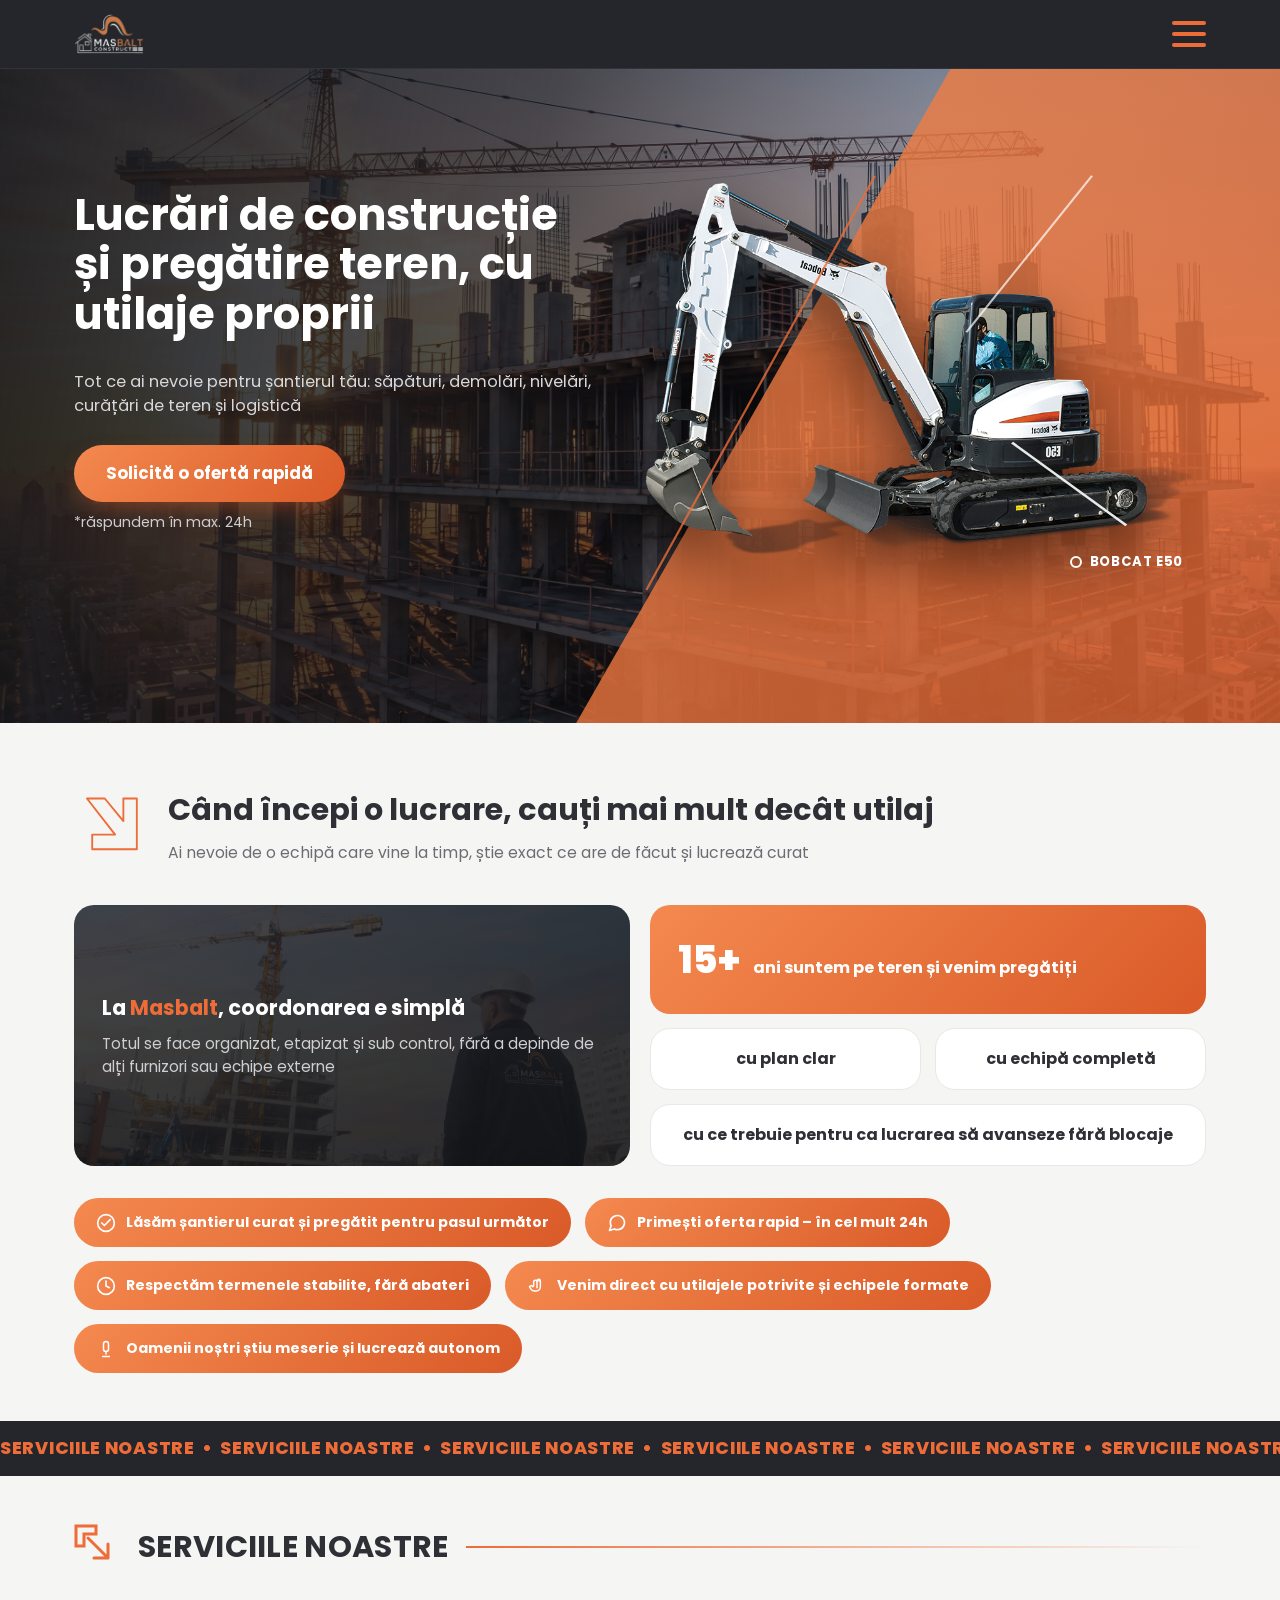
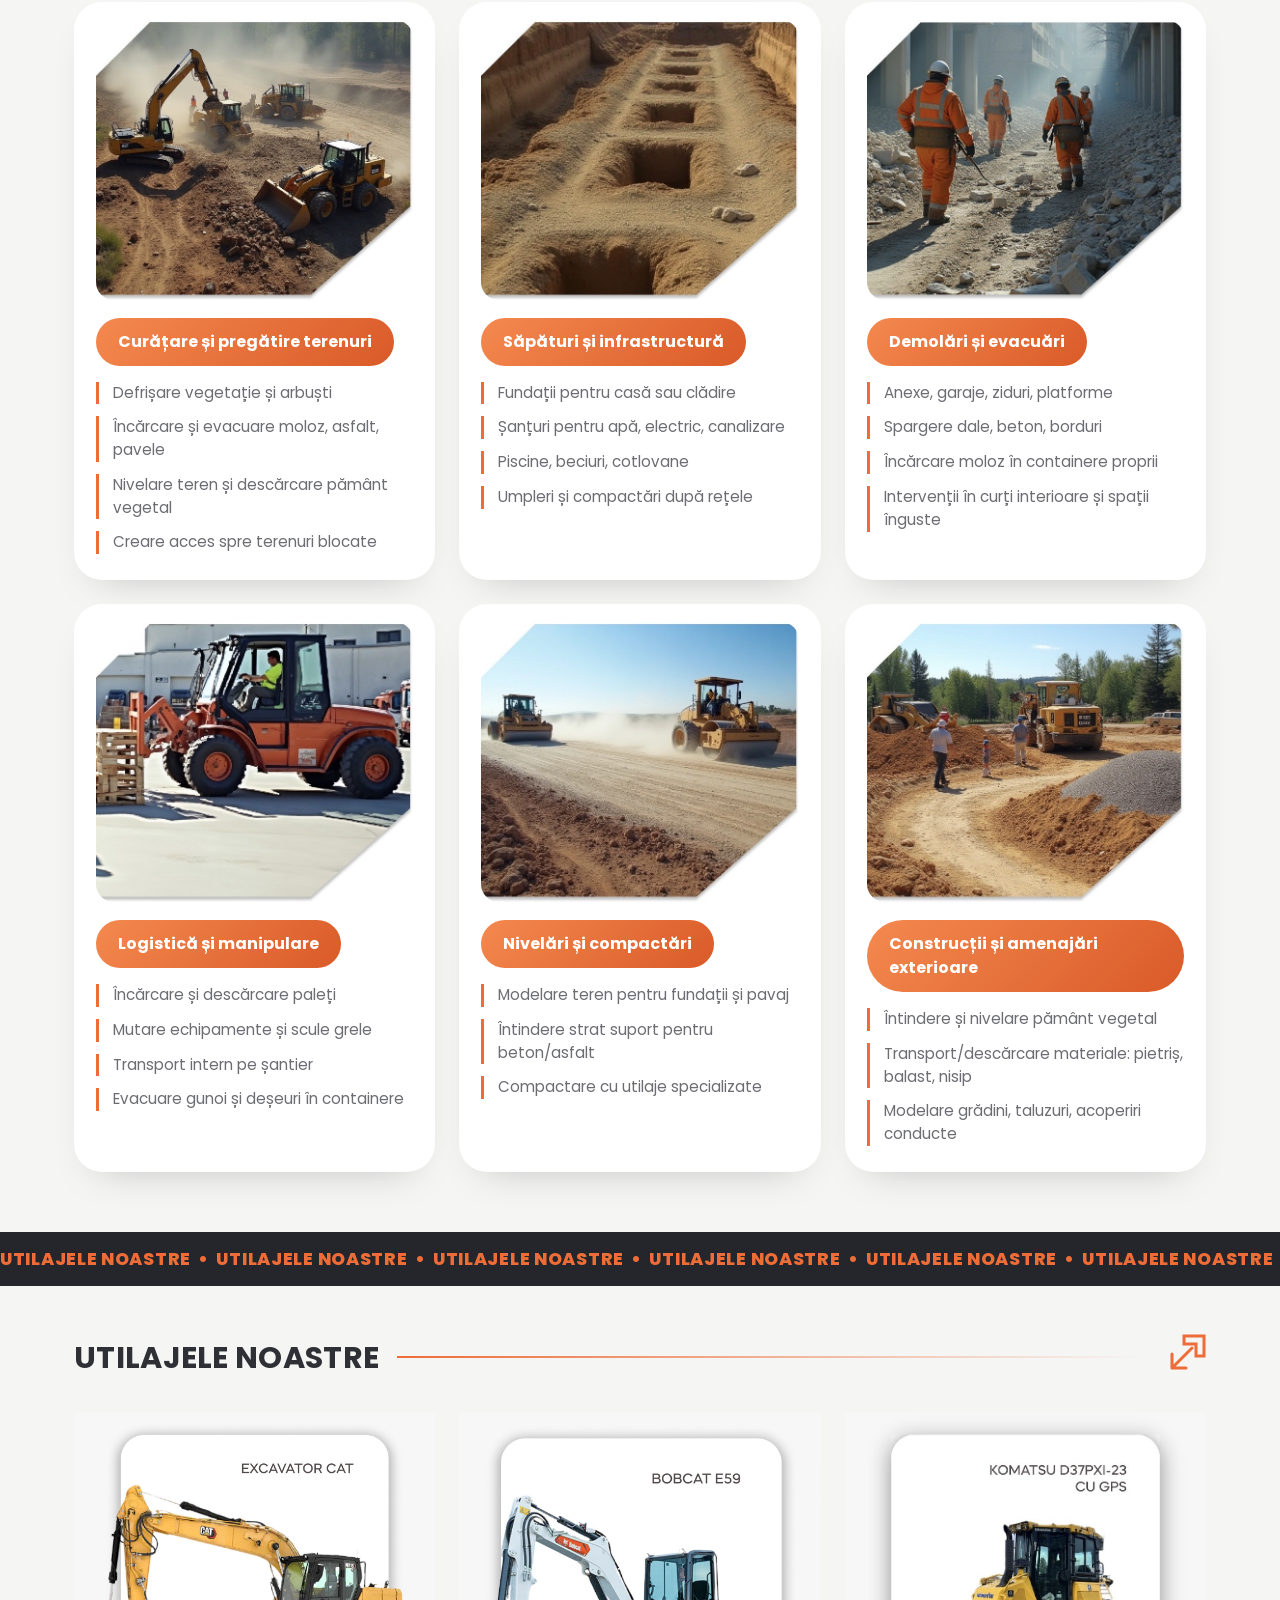
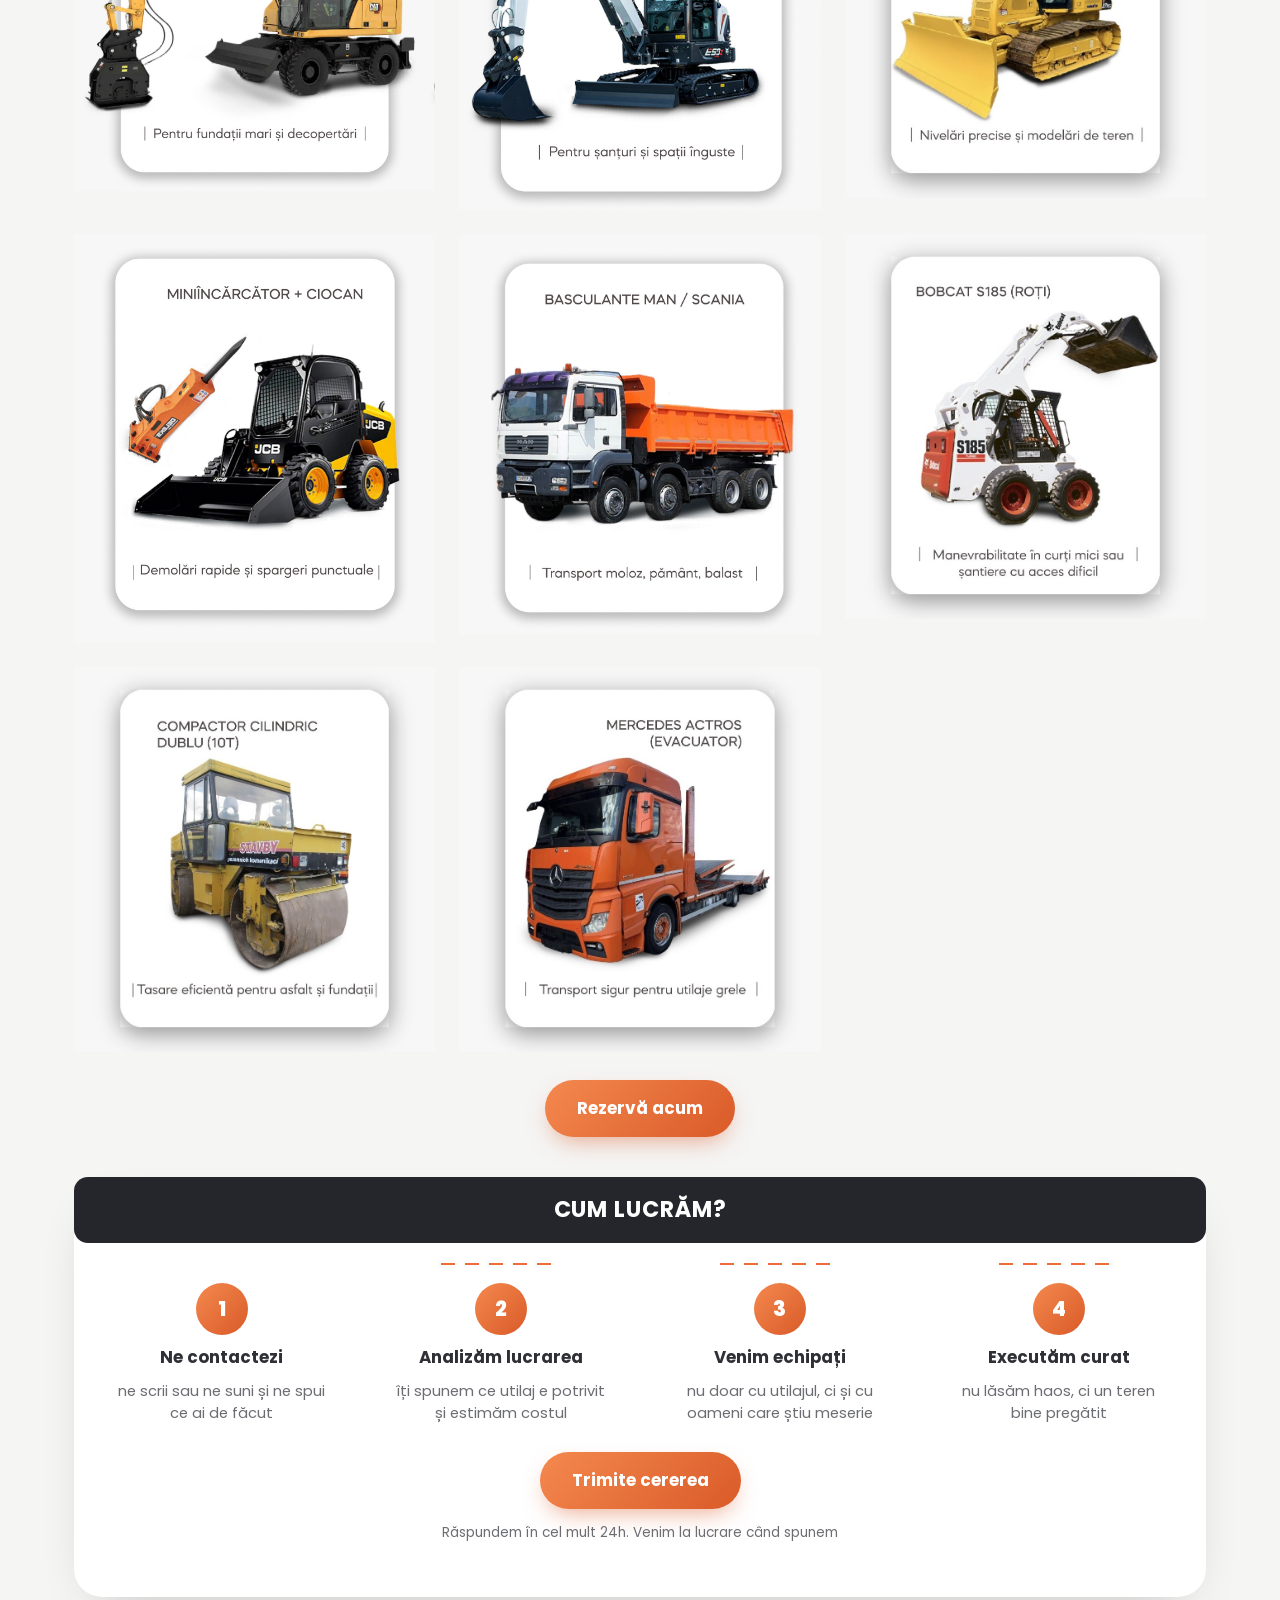
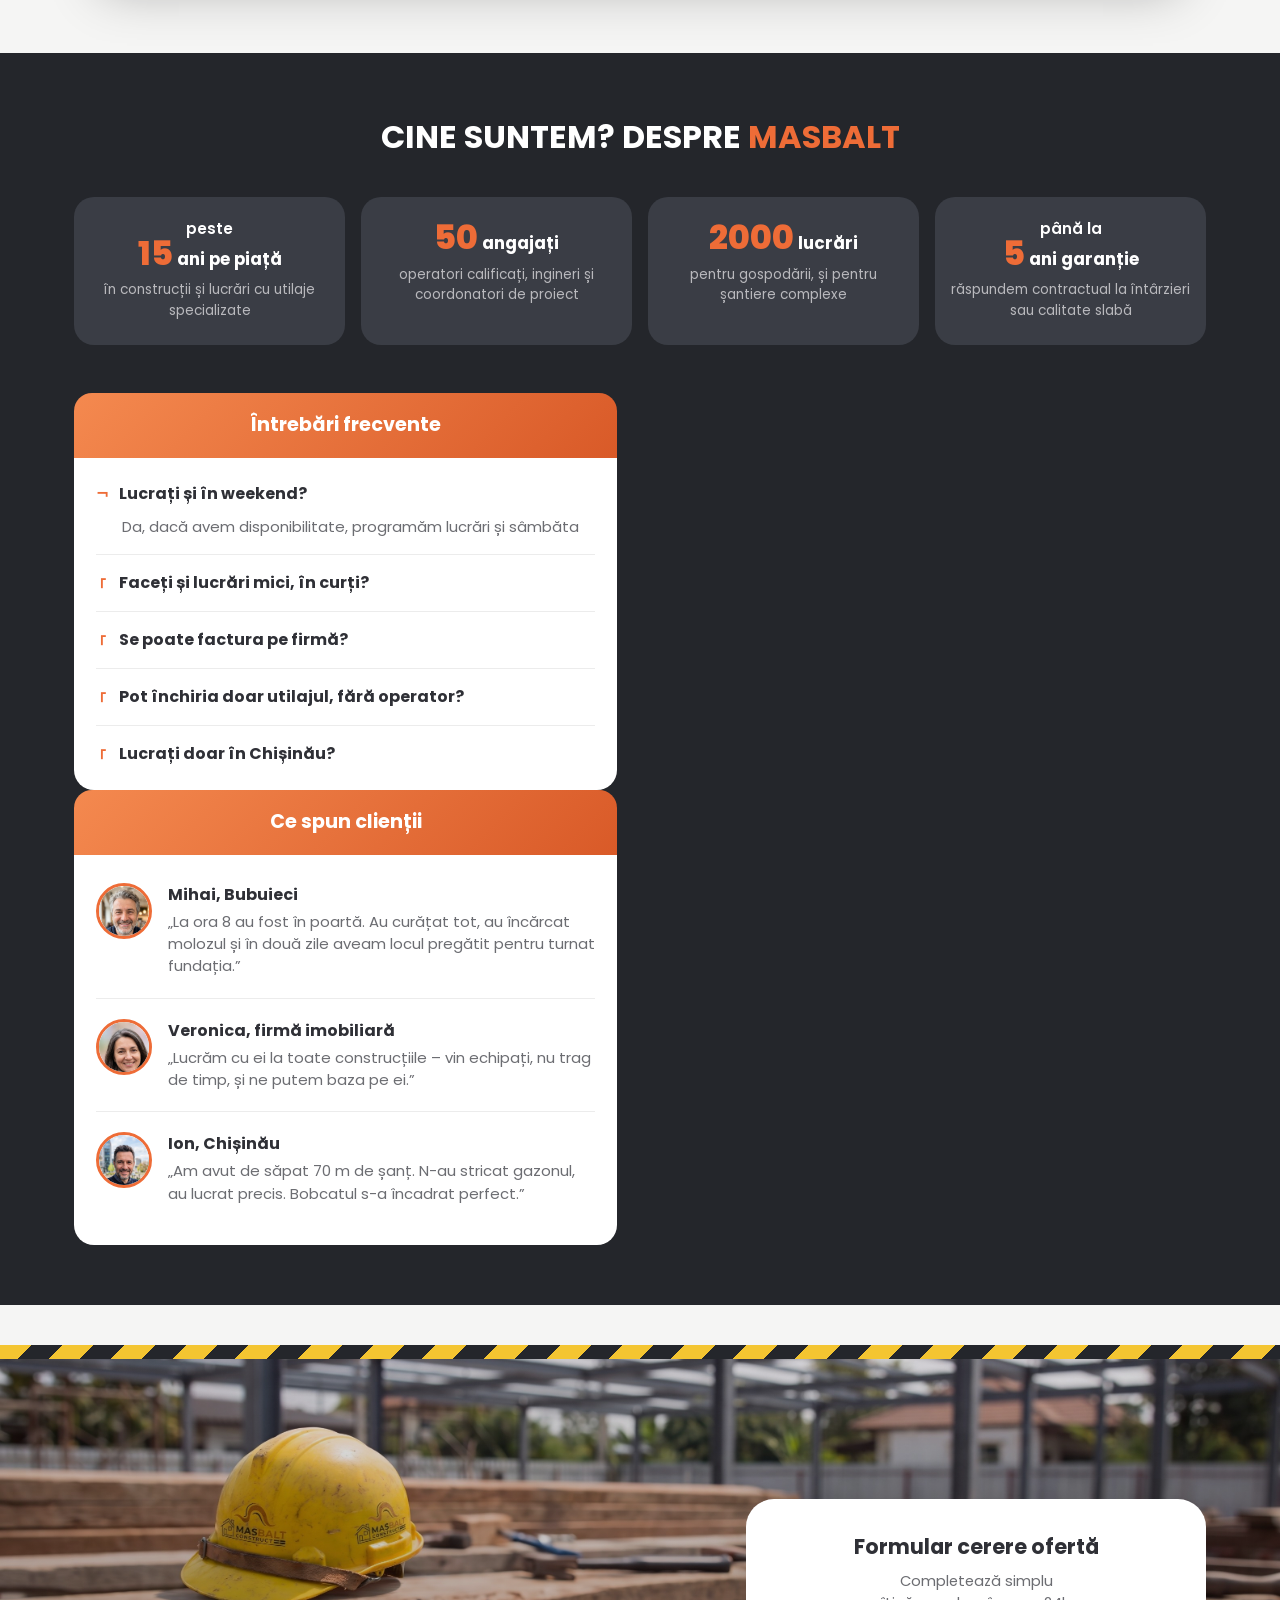
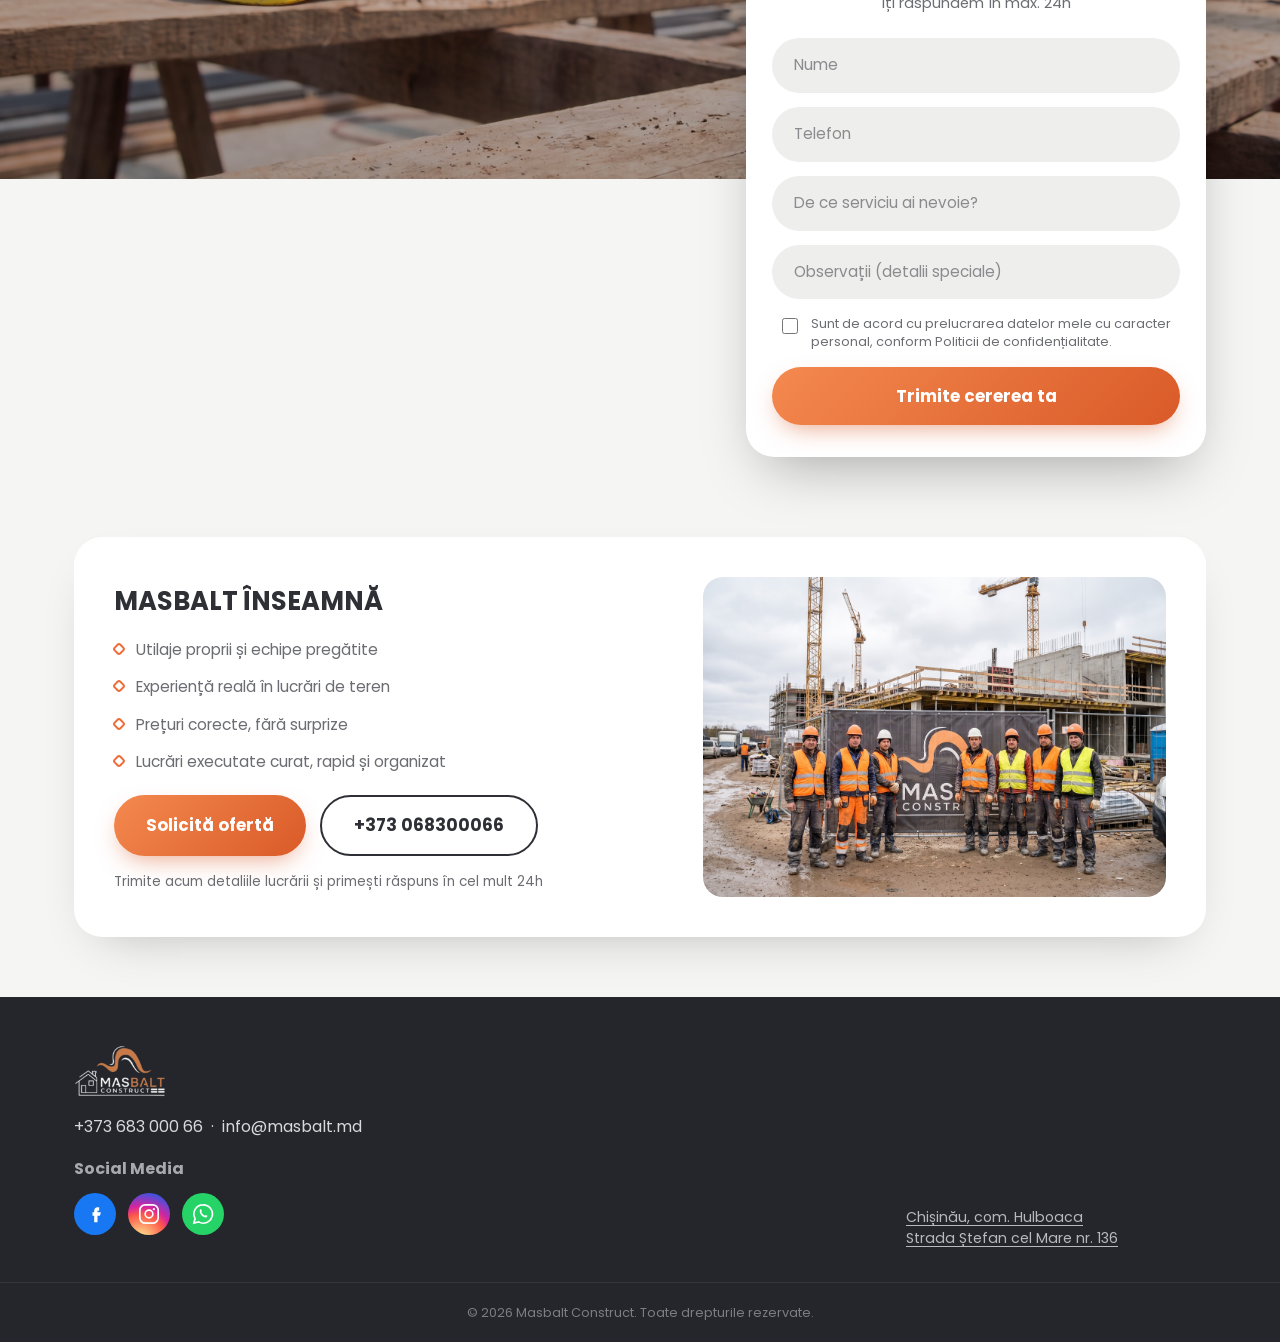
==== commit 51b1996f: "Fix stretched hero accent lines by scoping them to hero-media The two decorative diagonal lines were" ====
--- a/index.html
+++ b/index.html
@@ -42,15 +42,13 @@
 <section class="hero">
   <div class="hero-bg" aria-hidden="true"></div>
   <div class="hero-diagonal" aria-hidden="true"></div>
-  <svg class="hero-accent-lines" viewBox="0 0 100 160" preserveAspectRatio="none" aria-hidden="true">
-    <line x1="2" y1="150" x2="46" y2="55" stroke="var(--orange)" stroke-width="0.3" opacity=".8"/>
-    <line x1="63" y1="46" x2="82" y2="16" stroke="#fff" stroke-width="0.3" opacity=".7"/>
-  </svg>
   <div class="container hero-inner">
     <h1 class="hero-heading">Lucrări de construcție și pregătire teren, cu utilaje proprii</h1>
     <div class="hero-media">
       <img class="machine-figure" src="images/bobcat-e50.png" alt="Miniexcavator Bobcat E50">
       <svg class="machine-line" viewBox="0 0 100 100" preserveAspectRatio="none" aria-hidden="true">
+        <line x1="2" y1="98" x2="42" y2="8" stroke="var(--orange)" stroke-width="0.4" opacity=".8"/>
+        <line x1="58" y1="42" x2="80" y2="8" stroke="#fff" stroke-width="0.4" opacity=".7"/>
         <line x1="66" y1="66" x2="86" y2="84" stroke="#fff" stroke-width="0.5" opacity=".9"/>
       </svg>
       <div class="machine-tag">
--- a/css/style.css
+++ b/css/style.css
@@ -201,14 +201,6 @@
   opacity: .82;
   z-index: 0;
 }
-.hero-accent-lines{
-  position: absolute;
-  inset: 0;
-  width: 100%;
-  height: 100%;
-  z-index: 0;
-  pointer-events: none;
-}
 .hero-inner{
   position: relative;
   z-index: 1;
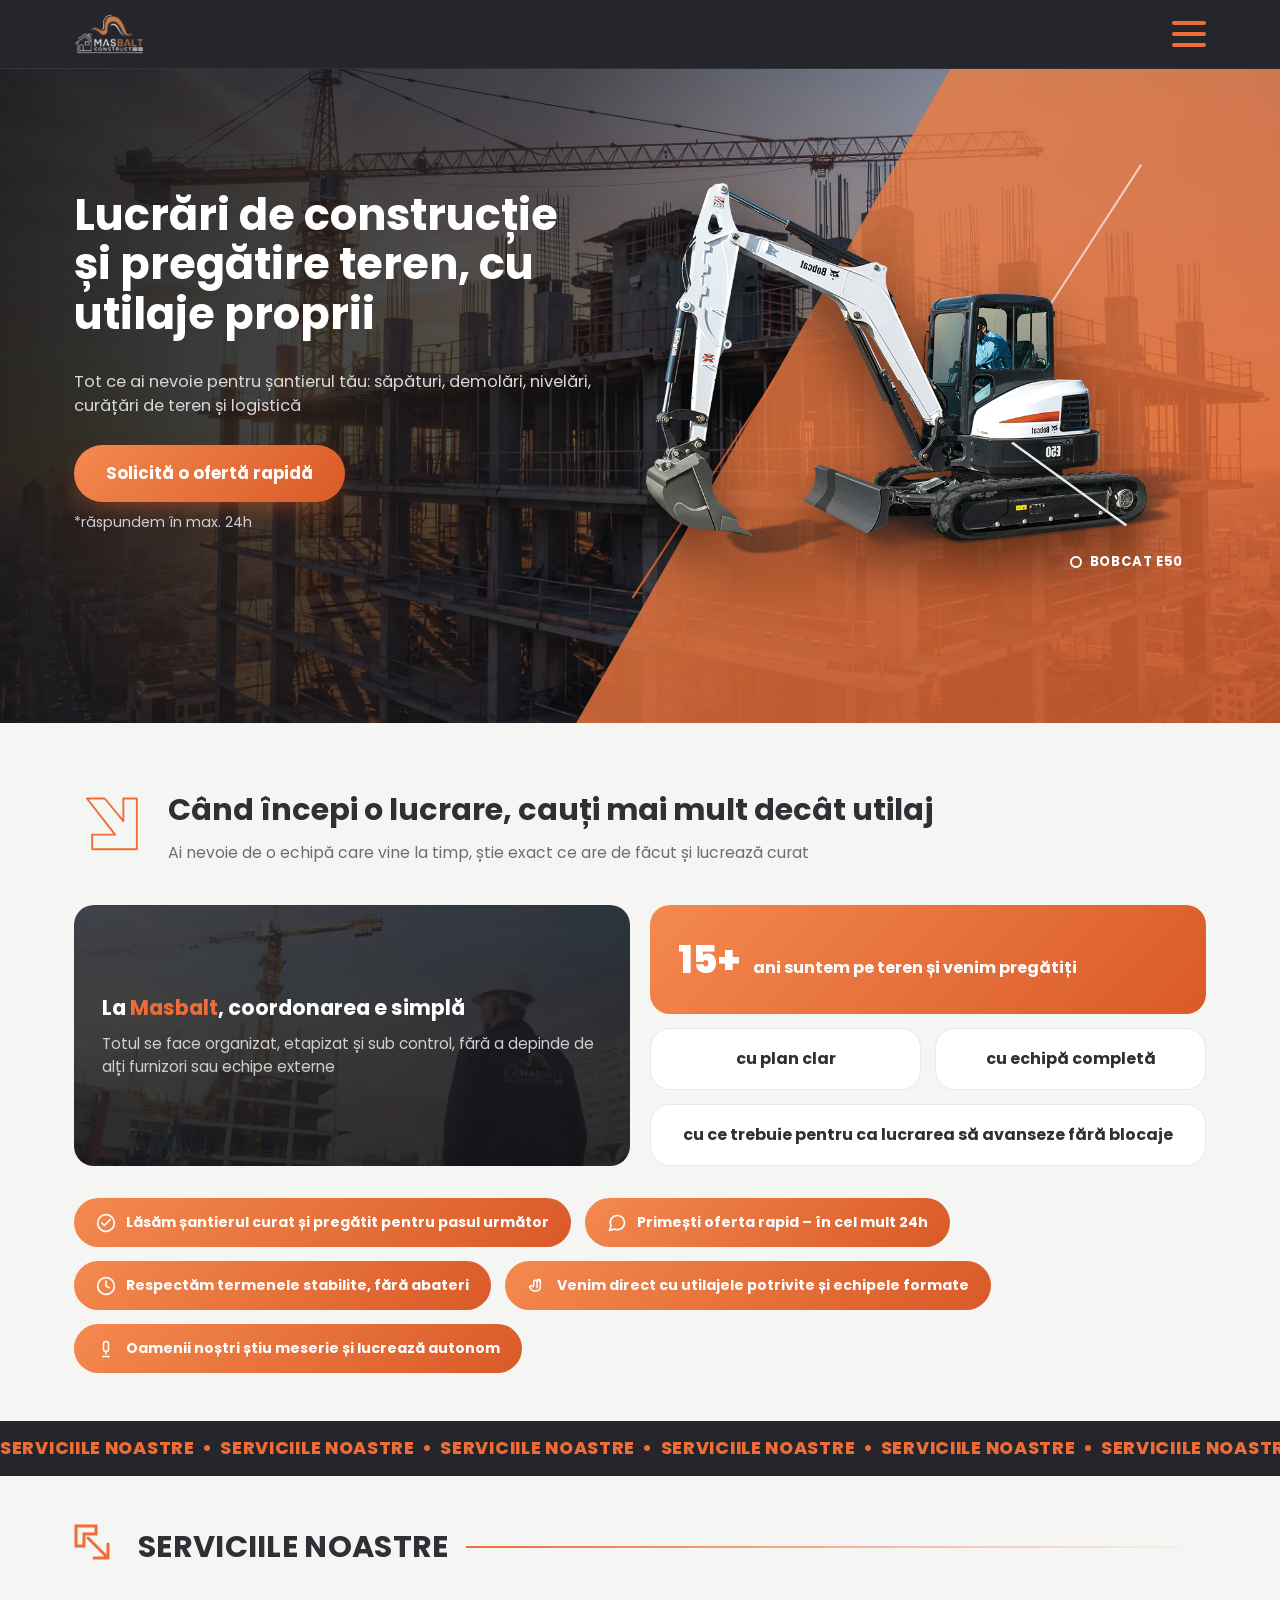
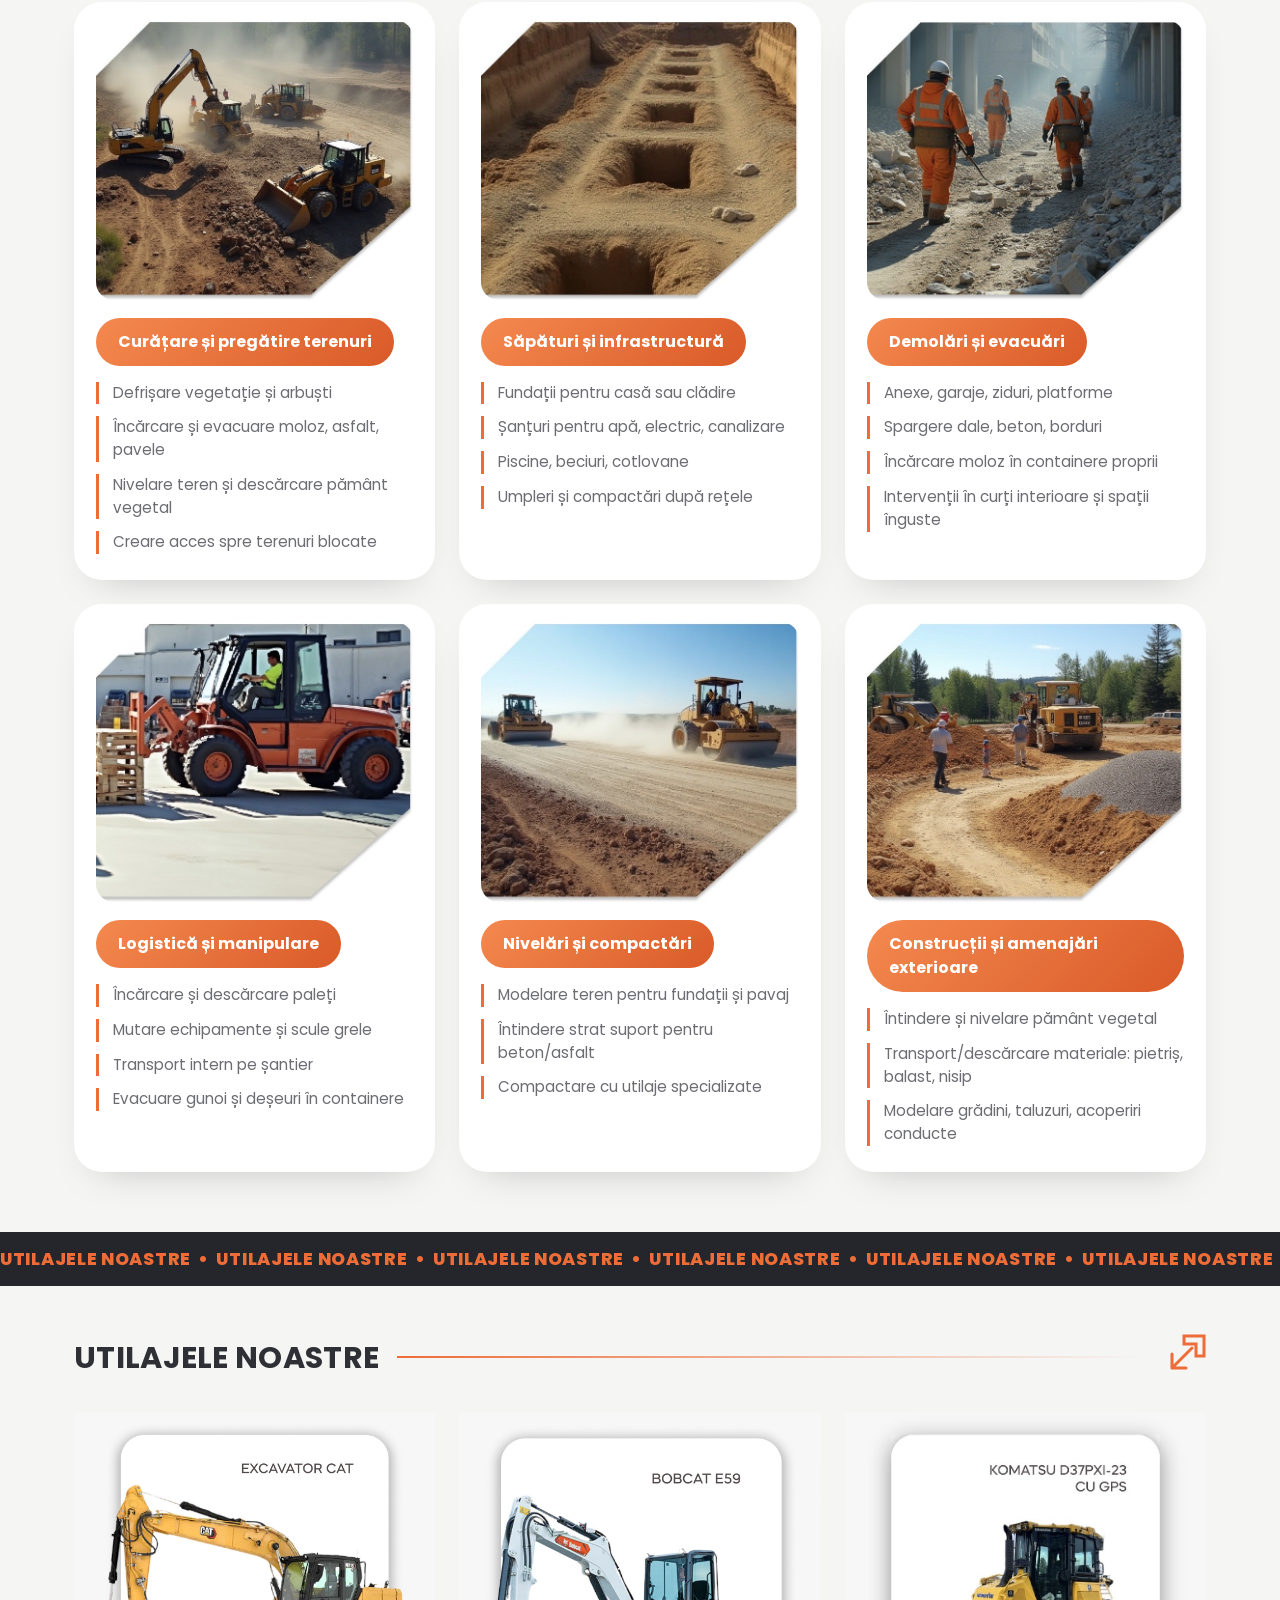
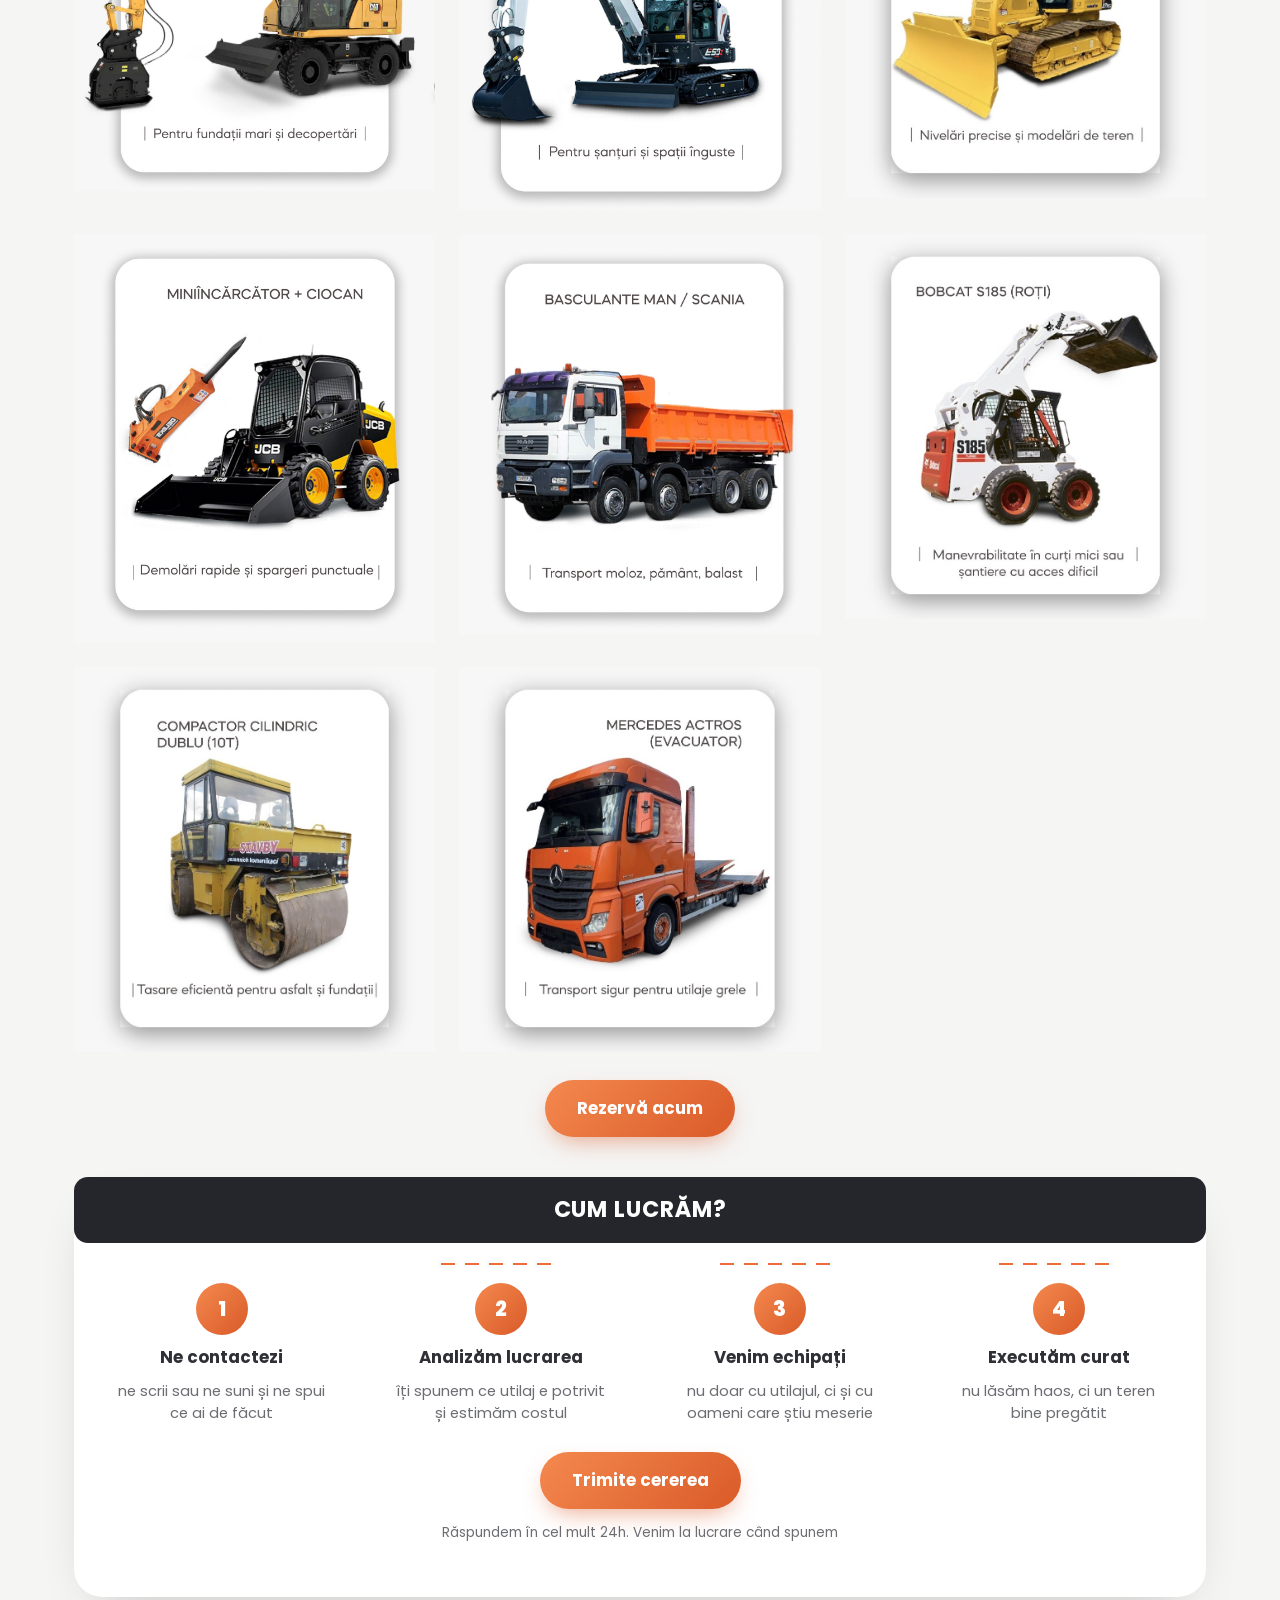
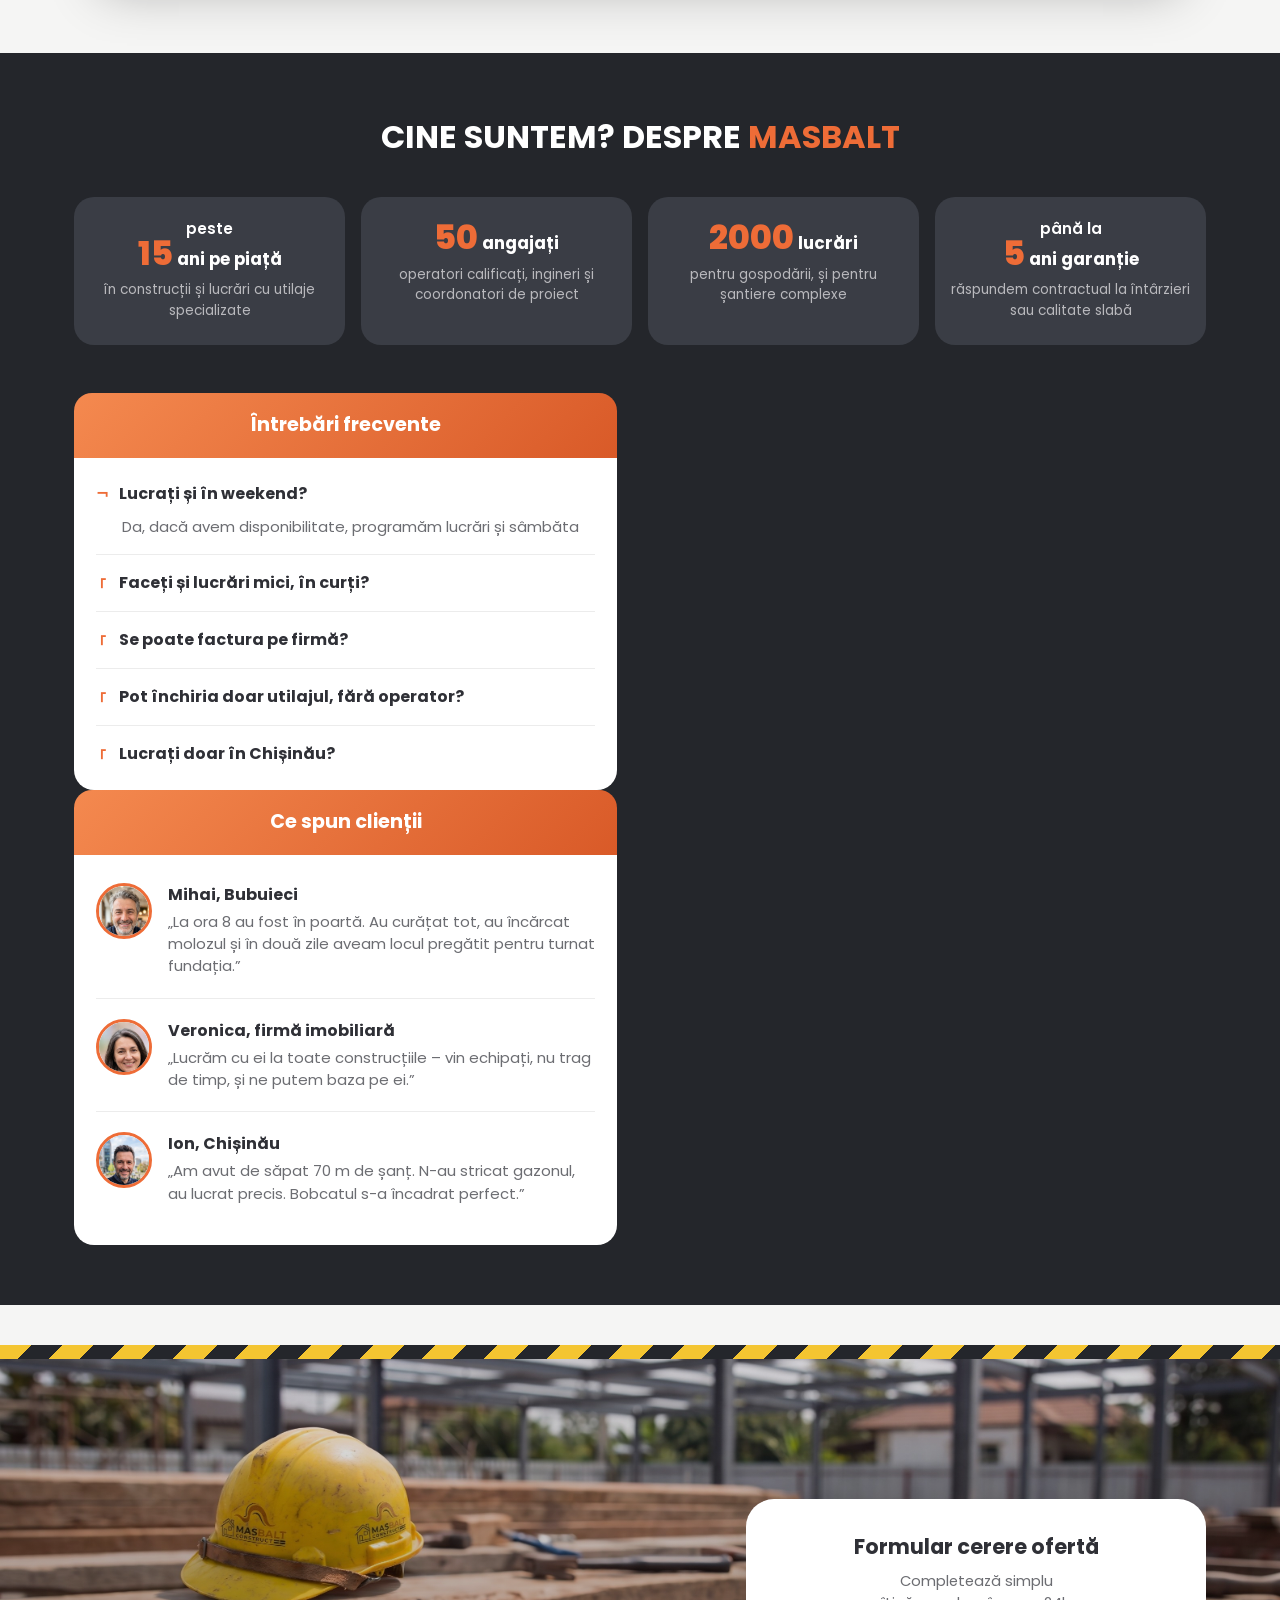
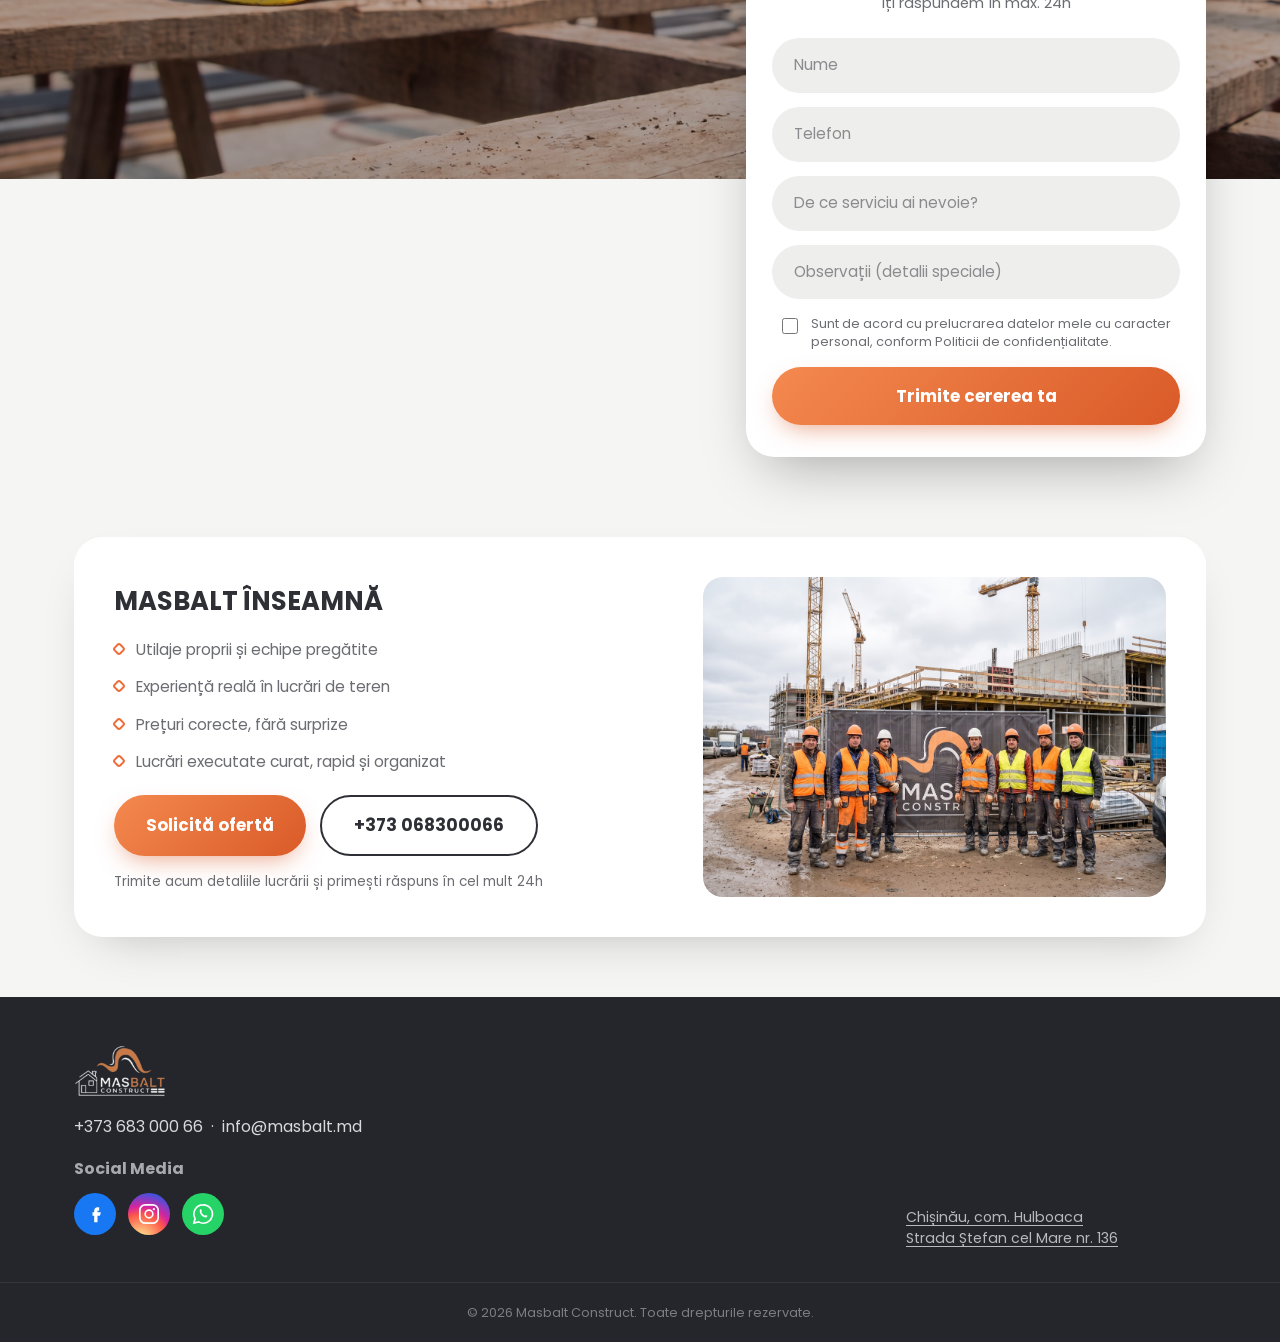
==== commit 55a192aa: "Align hero accent lines parallel to the orange diagonal Replace the distorted-viewBox SVG lines with" ====
--- a/index.html
+++ b/index.html
@@ -46,9 +46,9 @@
     <h1 class="hero-heading">Lucrări de construcție și pregătire teren, cu utilaje proprii</h1>
     <div class="hero-media">
       <img class="machine-figure" src="images/bobcat-e50.png" alt="Miniexcavator Bobcat E50">
+      <span class="hero-accent-line hero-accent-line--orange" aria-hidden="true"></span>
+      <span class="hero-accent-line hero-accent-line--white" aria-hidden="true"></span>
       <svg class="machine-line" viewBox="0 0 100 100" preserveAspectRatio="none" aria-hidden="true">
-        <line x1="2" y1="98" x2="42" y2="8" stroke="var(--orange)" stroke-width="0.4" opacity=".8"/>
-        <line x1="58" y1="42" x2="80" y2="8" stroke="#fff" stroke-width="0.4" opacity=".7"/>
         <line x1="66" y1="66" x2="86" y2="84" stroke="#fff" stroke-width="0.5" opacity=".9"/>
       </svg>
       <div class="machine-tag">
--- a/css/style.css
+++ b/css/style.css
@@ -255,6 +255,23 @@
   z-index: 1;
   pointer-events: none;
 }
+.hero-accent-line{
+  position: absolute;
+  width: 1.5px;
+  z-index: 0;
+  pointer-events: none;
+  transform-origin: center center;
+}
+.hero-accent-line--orange{
+  top: 76%; left: 12%; height: 200px;
+  background: var(--orange);
+  opacity: .85;
+}
+.hero-accent-line--white{
+  top: 22%; left: 80%; height: 140px;
+  background: #fff;
+  opacity: .65;
+}
 .machine-tag{
   position: absolute;
   right: 4%;
@@ -278,6 +295,7 @@
 @media (max-width: 899px){
   .machine-tag{ bottom: -16px; }
   .machine-line{ transform: translateY(16px); }
+  .hero-accent-line{ transform: translate(-50%, -50%) rotate(9deg); }
 }
 
 @media (min-width: 900px){
@@ -293,6 +311,9 @@
   .hero-heading{ align-self: end; }
   .hero-rest{ align-self: start; }
   .machine-figure{ max-width: 560px; }
+  .hero-accent-line{ transform: translate(-50%, -50%) rotate(33deg); }
+  .hero-accent-line--orange{ height: 260px; }
+  .hero-accent-line--white{ height: 180px; }
 }
 
 /* ==========================================================================
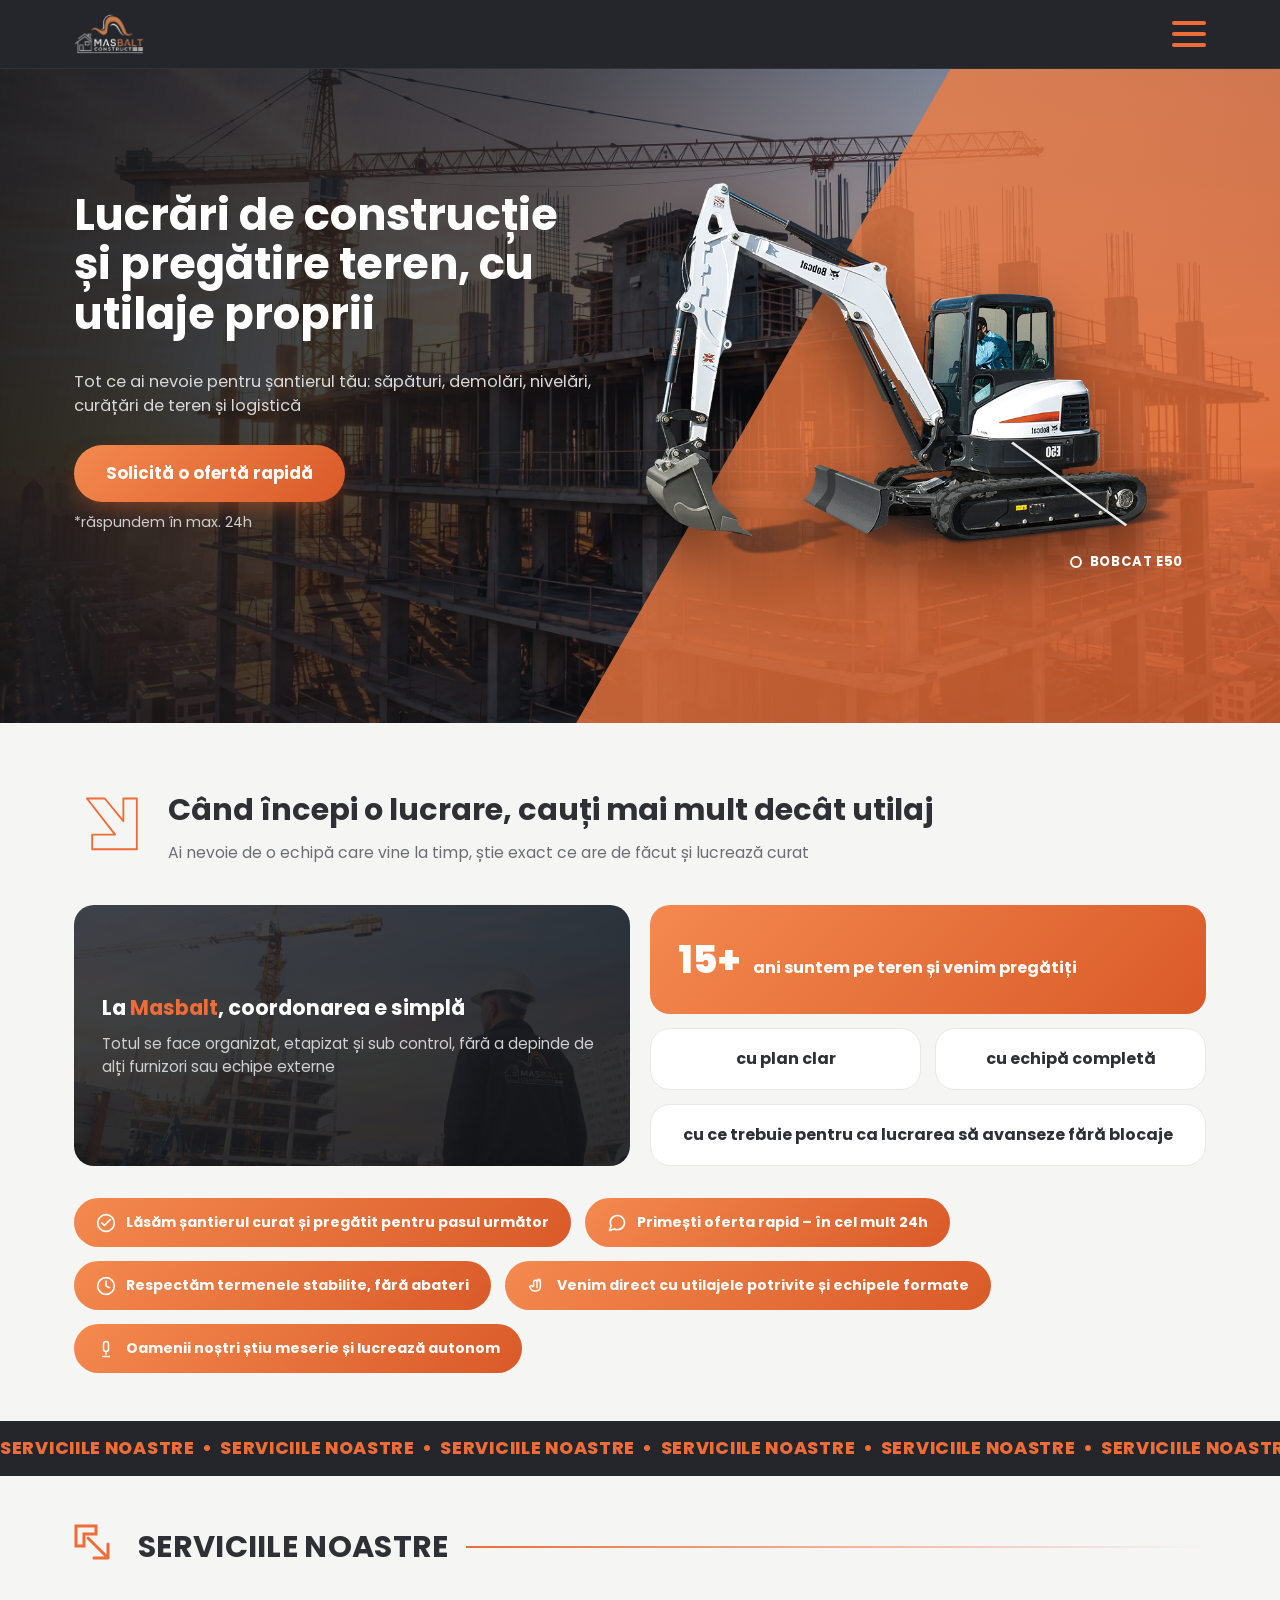
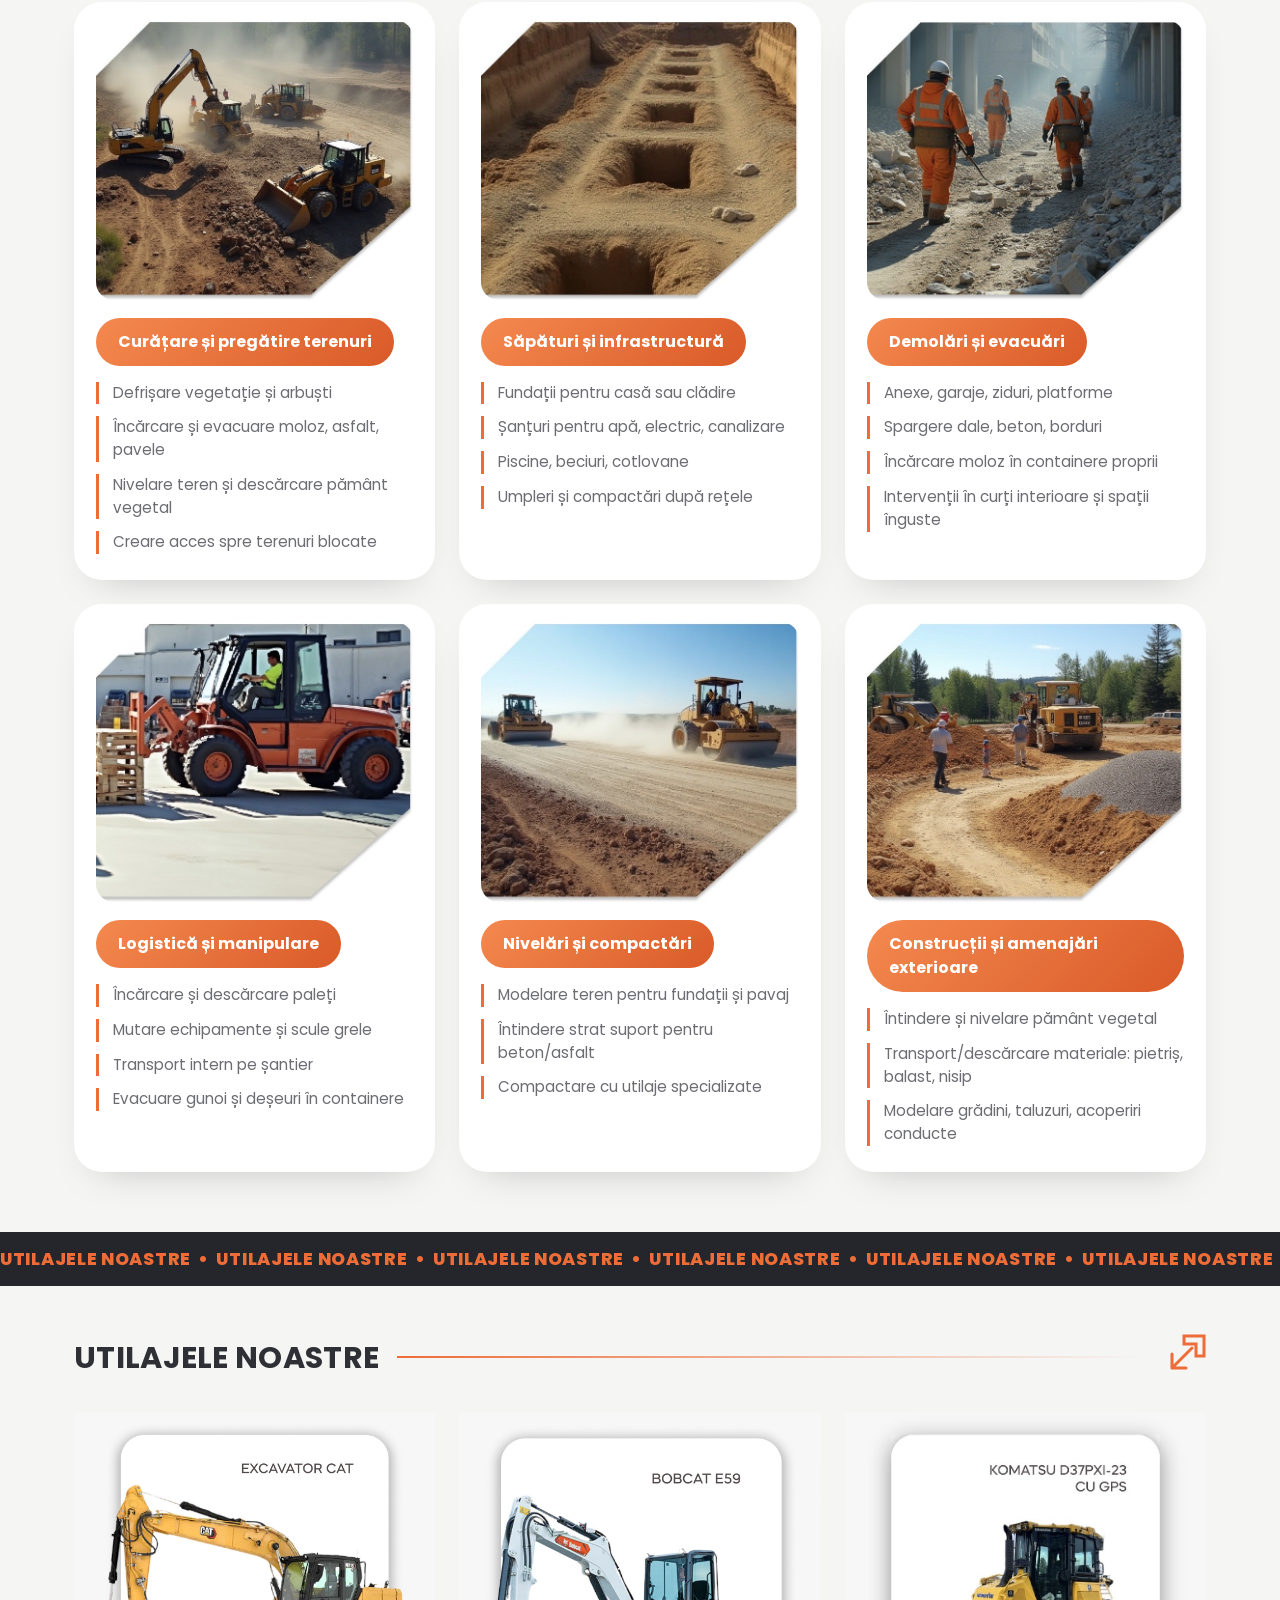
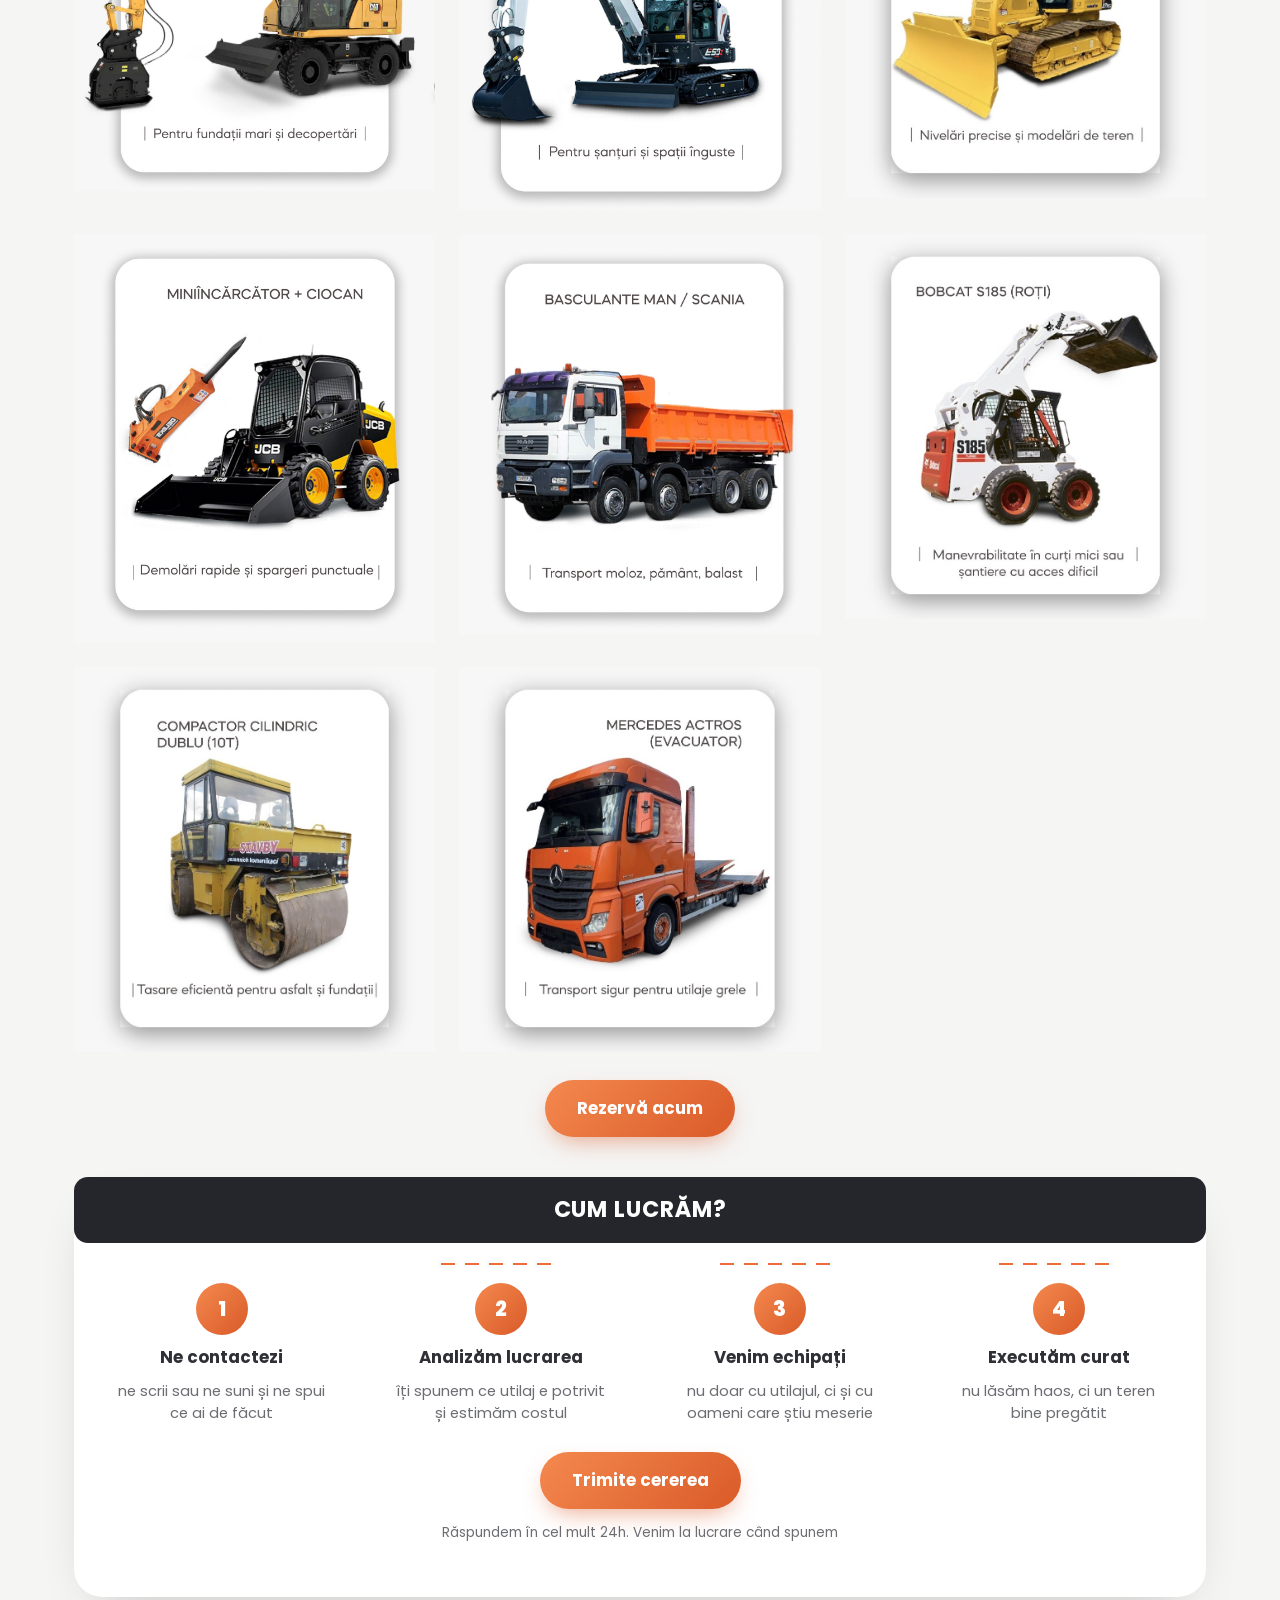
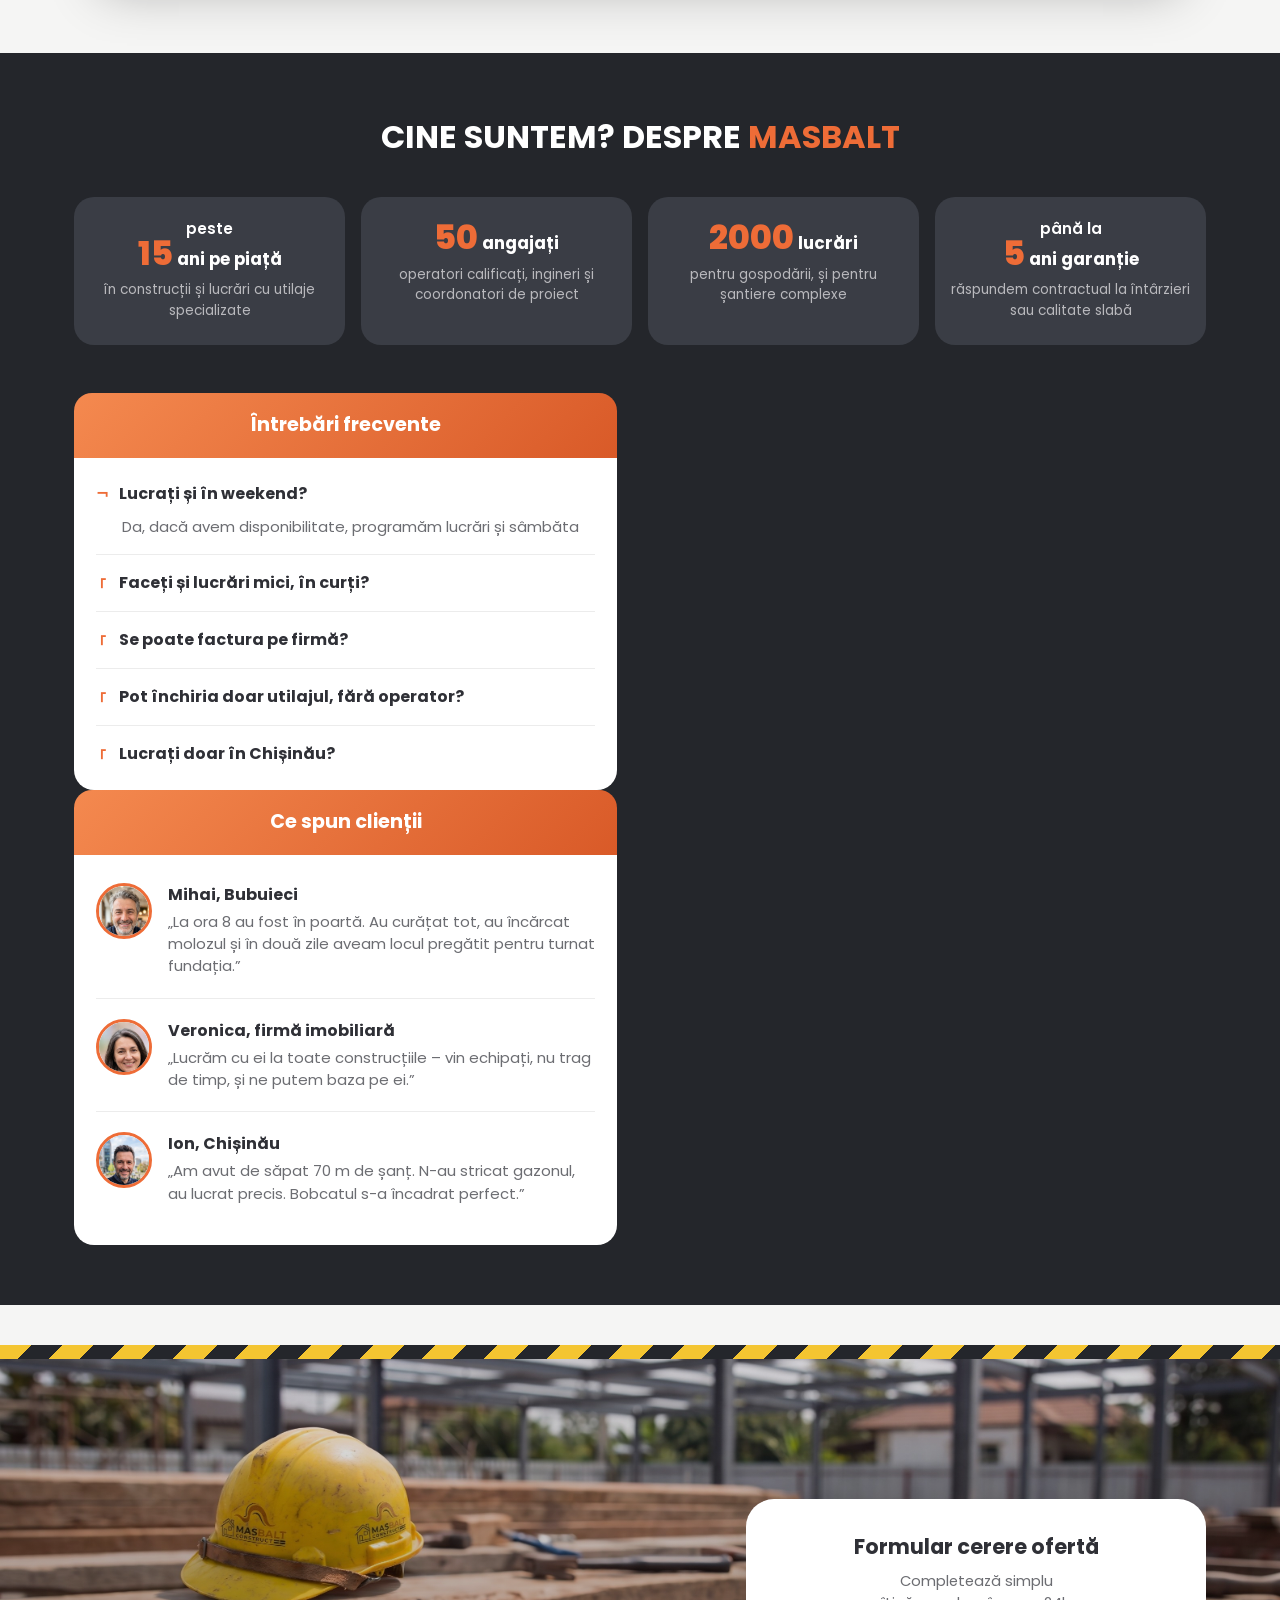
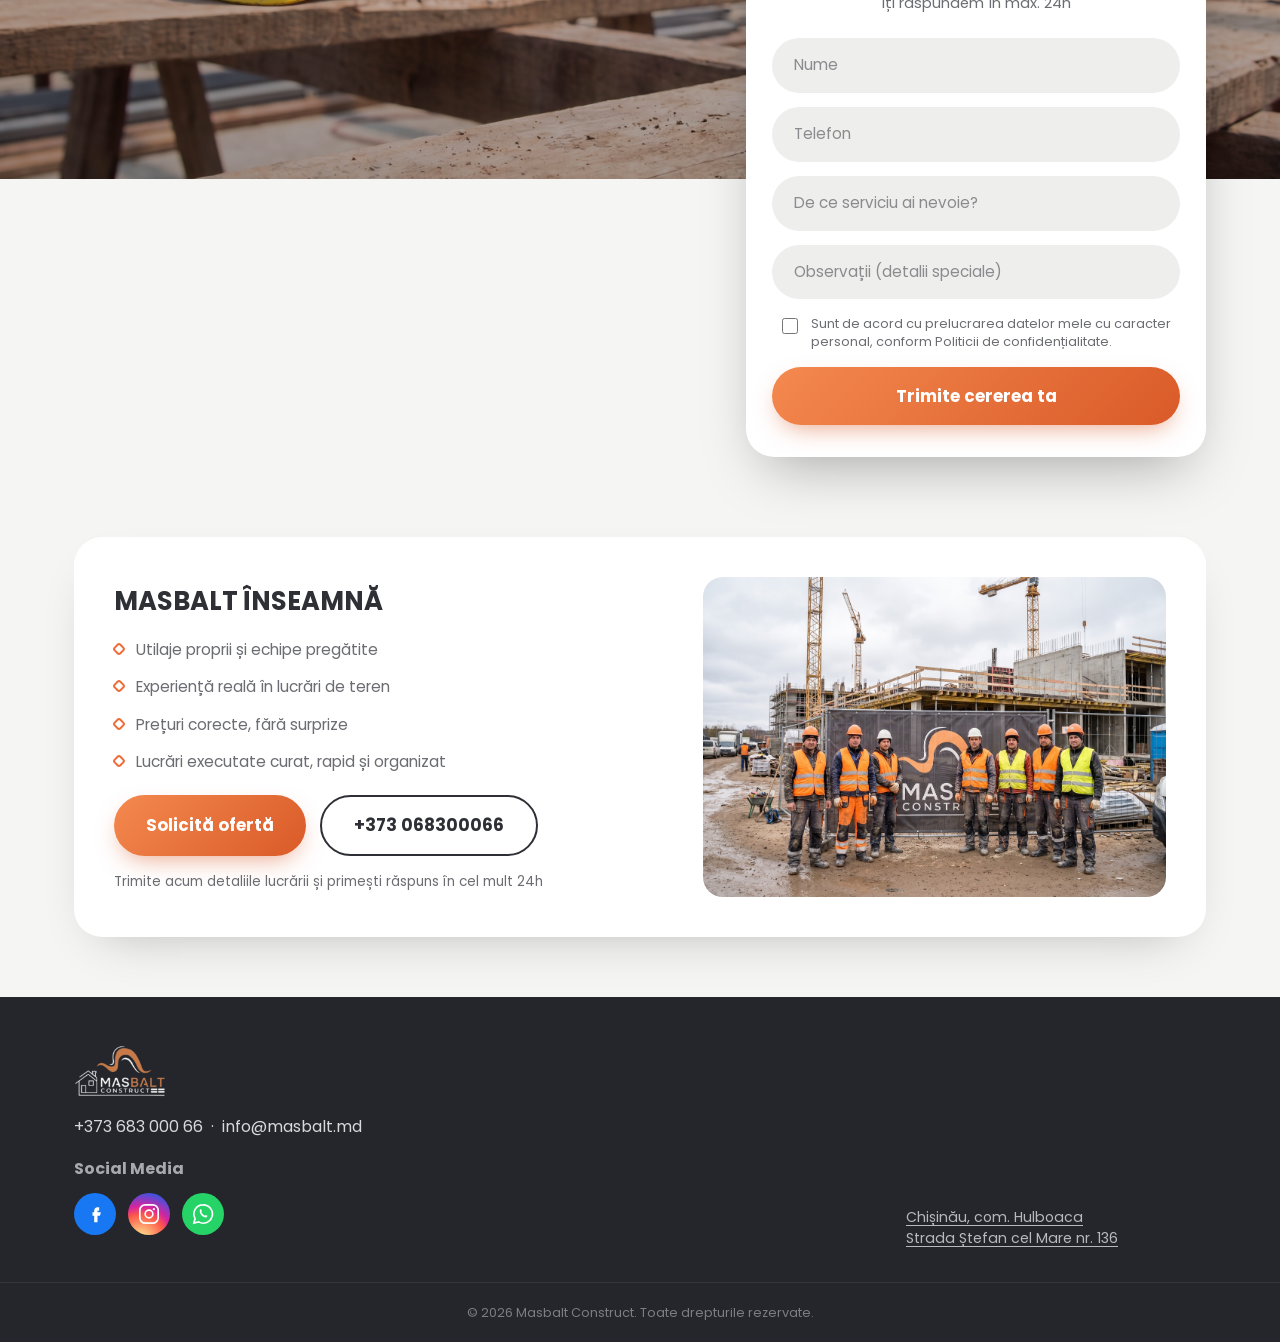
==== commit 23ac0076: "Remove the hero decorative accent lines Co-Authored-By: Claude Sonnet 5 <noreply@anthropic.com> Clau" ====
--- a/index.html
+++ b/index.html
@@ -46,8 +46,6 @@
     <h1 class="hero-heading">Lucrări de construcție și pregătire teren, cu utilaje proprii</h1>
     <div class="hero-media">
       <img class="machine-figure" src="images/bobcat-e50.png" alt="Miniexcavator Bobcat E50">
-      <span class="hero-accent-line hero-accent-line--orange" aria-hidden="true"></span>
-      <span class="hero-accent-line hero-accent-line--white" aria-hidden="true"></span>
       <svg class="machine-line" viewBox="0 0 100 100" preserveAspectRatio="none" aria-hidden="true">
         <line x1="66" y1="66" x2="86" y2="84" stroke="#fff" stroke-width="0.5" opacity=".9"/>
       </svg>
--- a/css/style.css
+++ b/css/style.css
@@ -255,23 +255,6 @@
   z-index: 1;
   pointer-events: none;
 }
-.hero-accent-line{
-  position: absolute;
-  width: 1.5px;
-  z-index: 0;
-  pointer-events: none;
-  transform-origin: center center;
-}
-.hero-accent-line--orange{
-  top: 76%; left: 12%; height: 200px;
-  background: var(--orange);
-  opacity: .85;
-}
-.hero-accent-line--white{
-  top: 22%; left: 80%; height: 140px;
-  background: #fff;
-  opacity: .65;
-}
 .machine-tag{
   position: absolute;
   right: 4%;
@@ -295,7 +278,6 @@
 @media (max-width: 899px){
   .machine-tag{ bottom: -16px; }
   .machine-line{ transform: translateY(16px); }
-  .hero-accent-line{ transform: translate(-50%, -50%) rotate(9deg); }
 }
 
 @media (min-width: 900px){
@@ -311,9 +293,6 @@
   .hero-heading{ align-self: end; }
   .hero-rest{ align-self: start; }
   .machine-figure{ max-width: 560px; }
-  .hero-accent-line{ transform: translate(-50%, -50%) rotate(33deg); }
-  .hero-accent-line--orange{ height: 260px; }
-  .hero-accent-line--white{ height: 180px; }
 }
 
 /* ==========================================================================
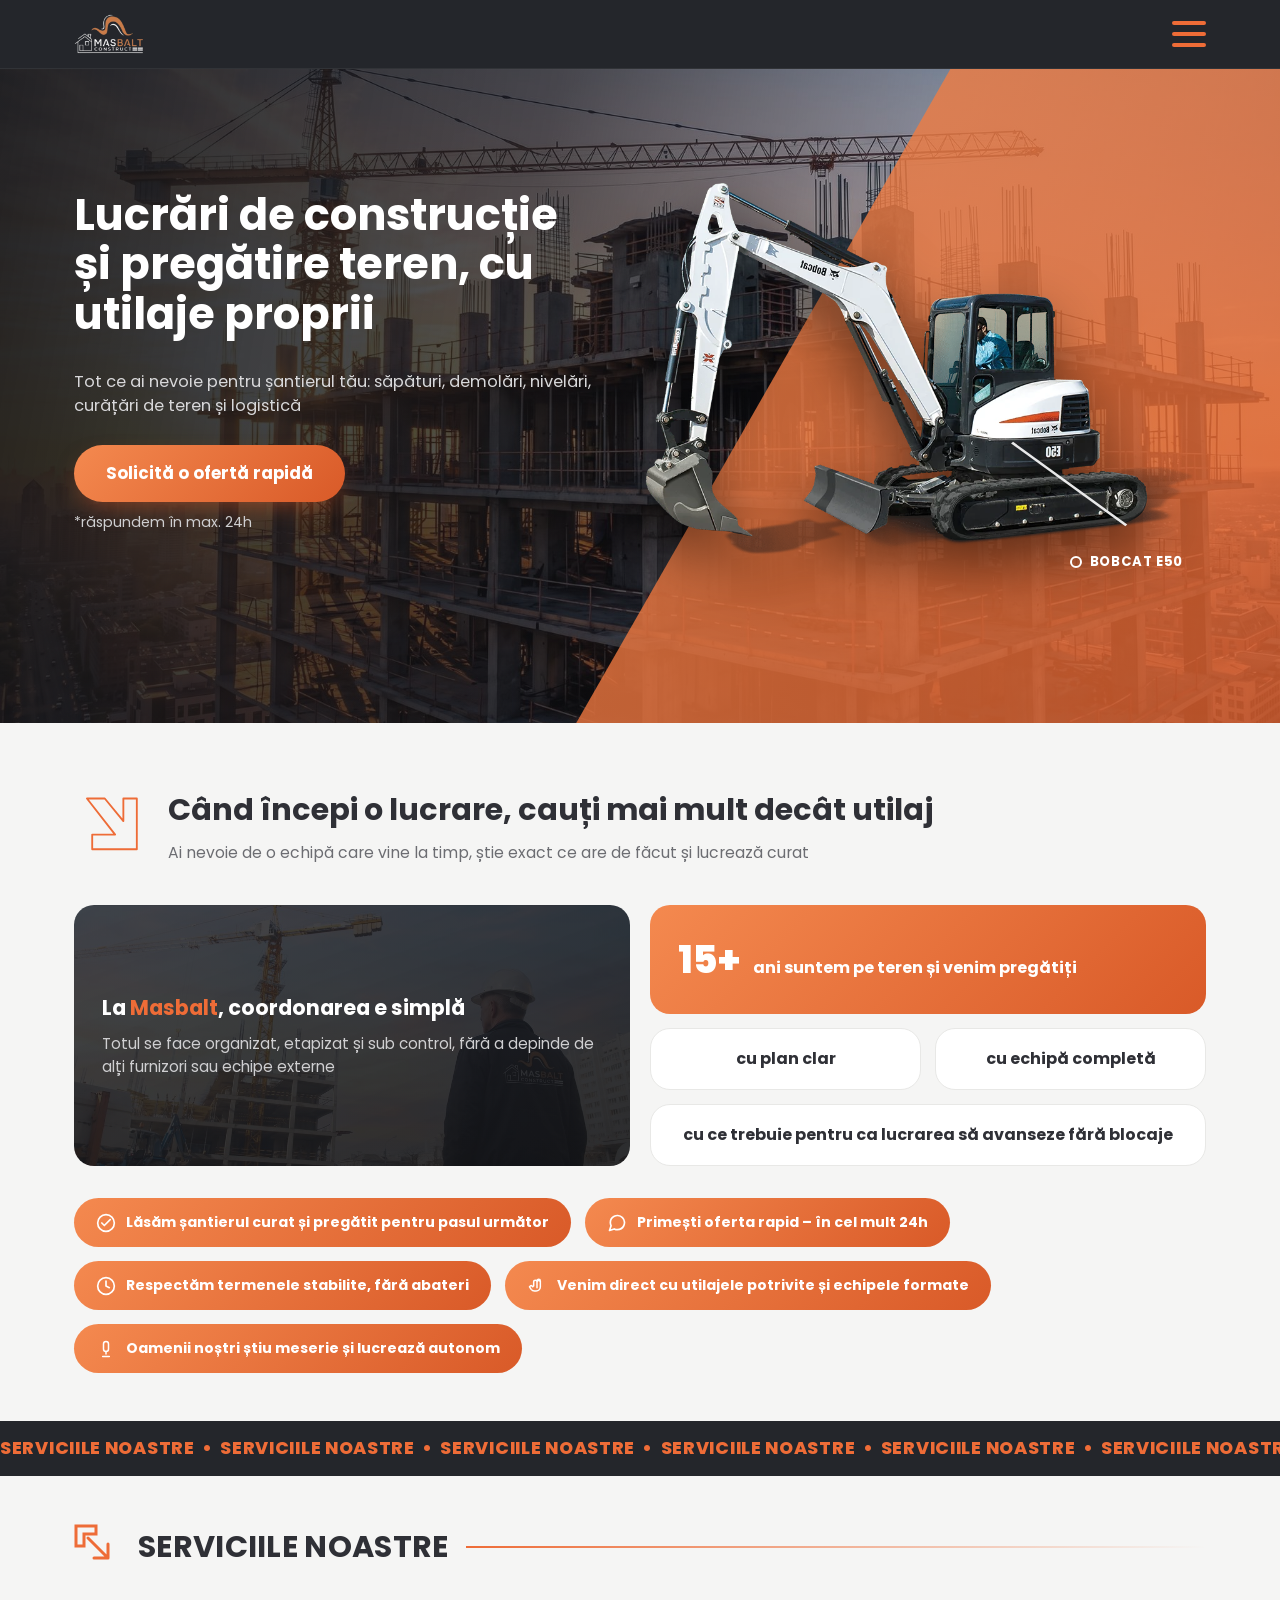
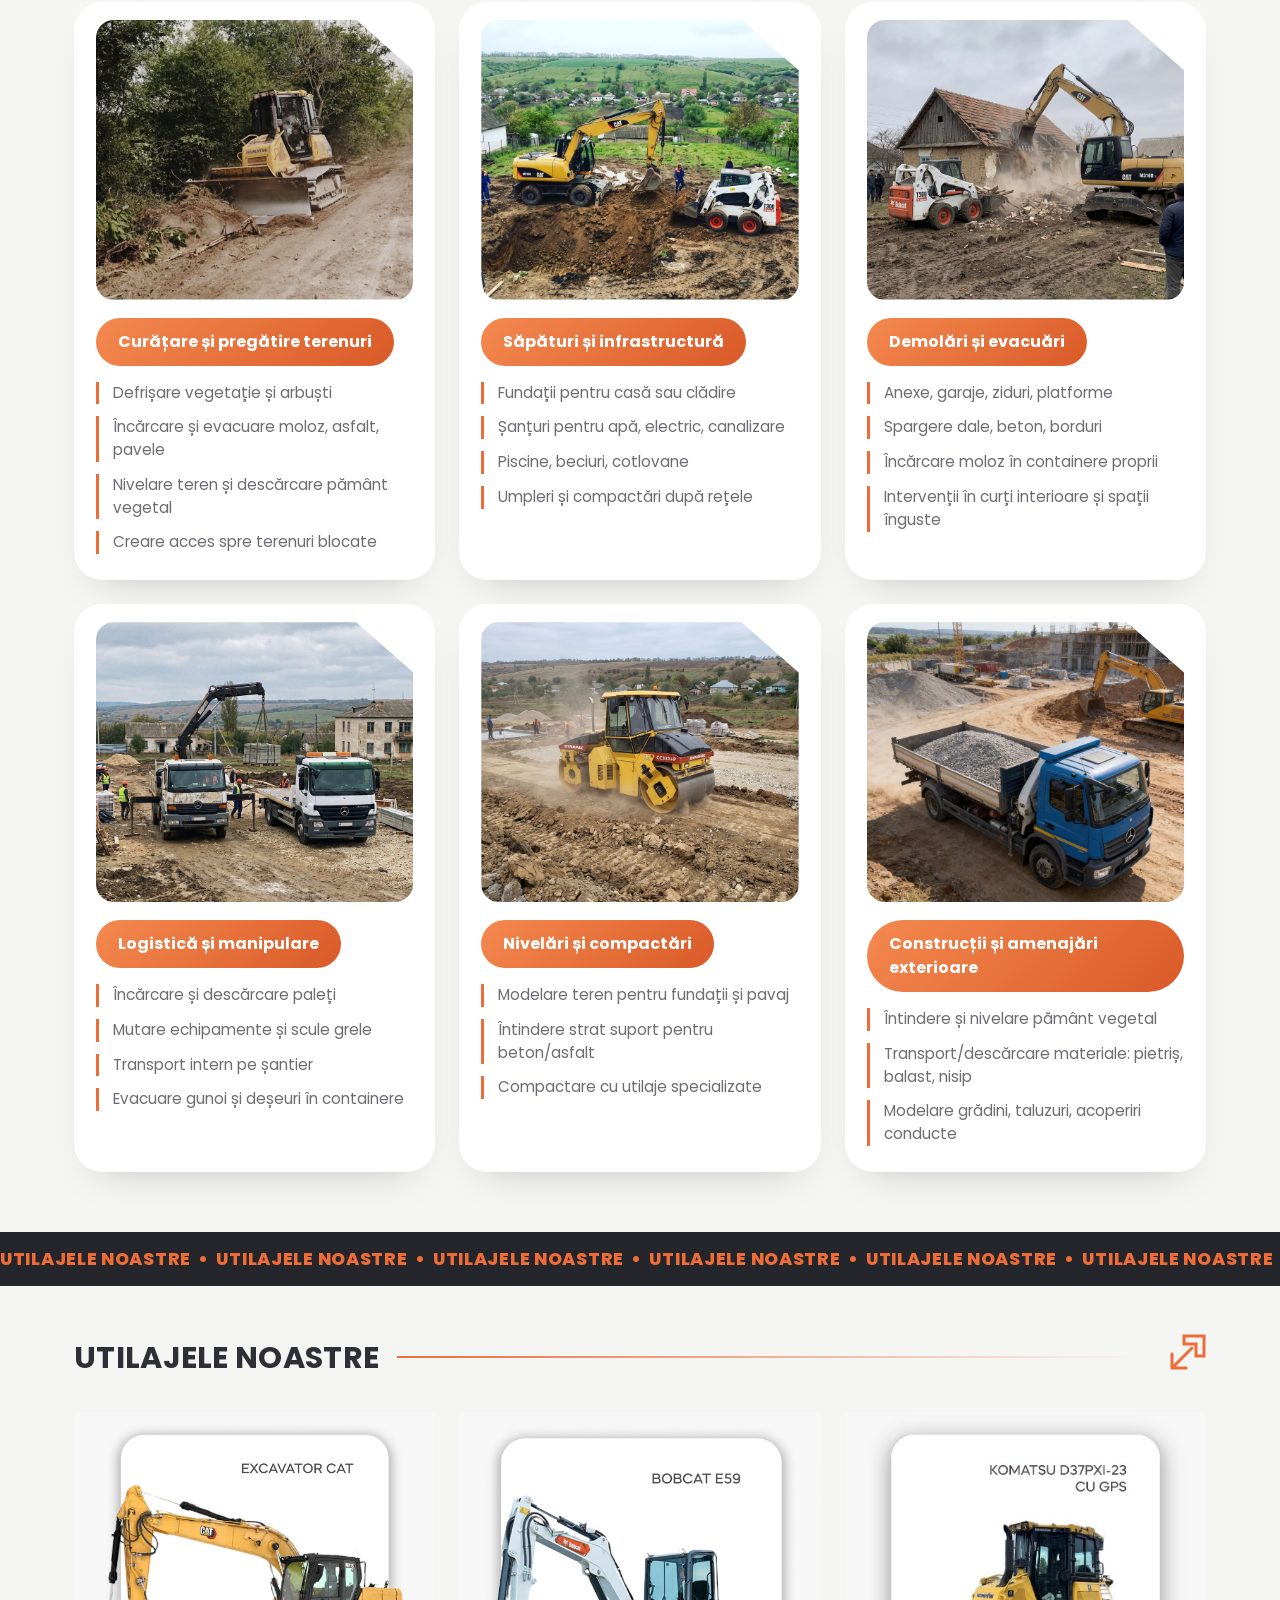
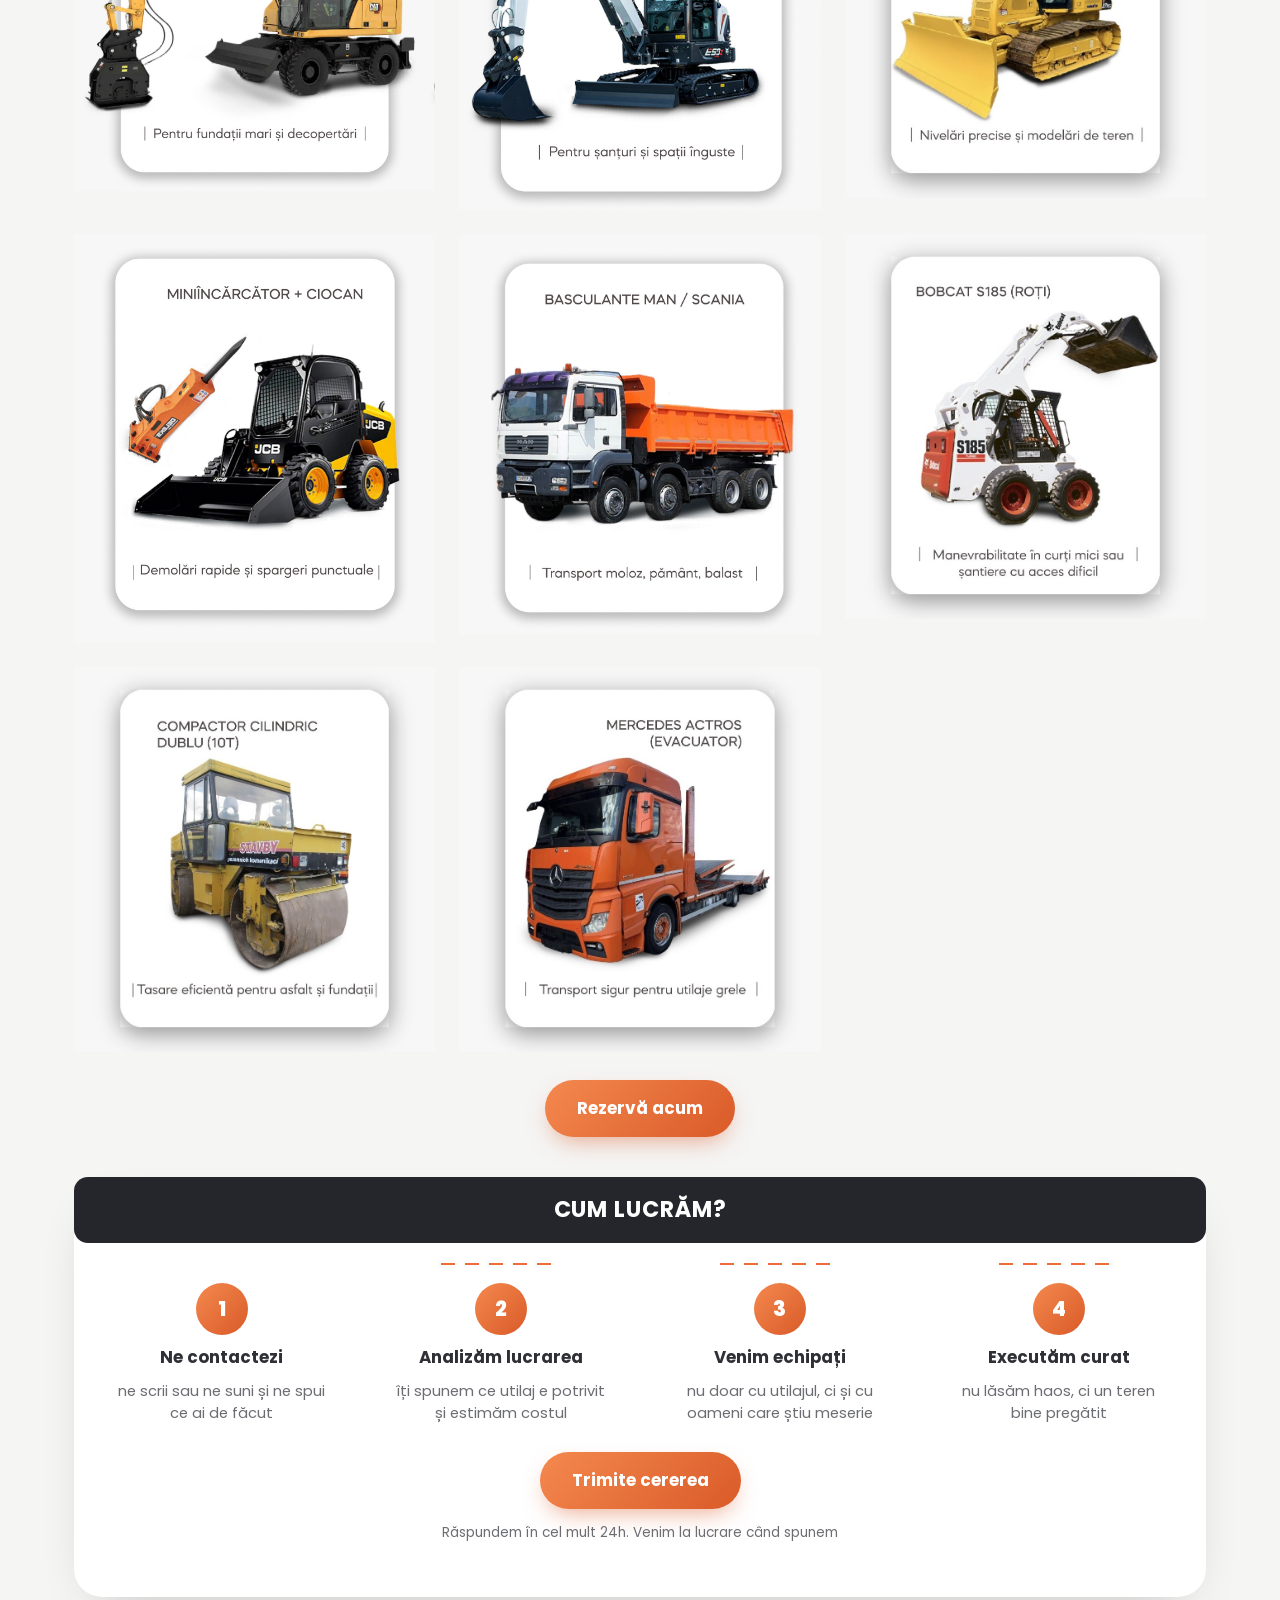
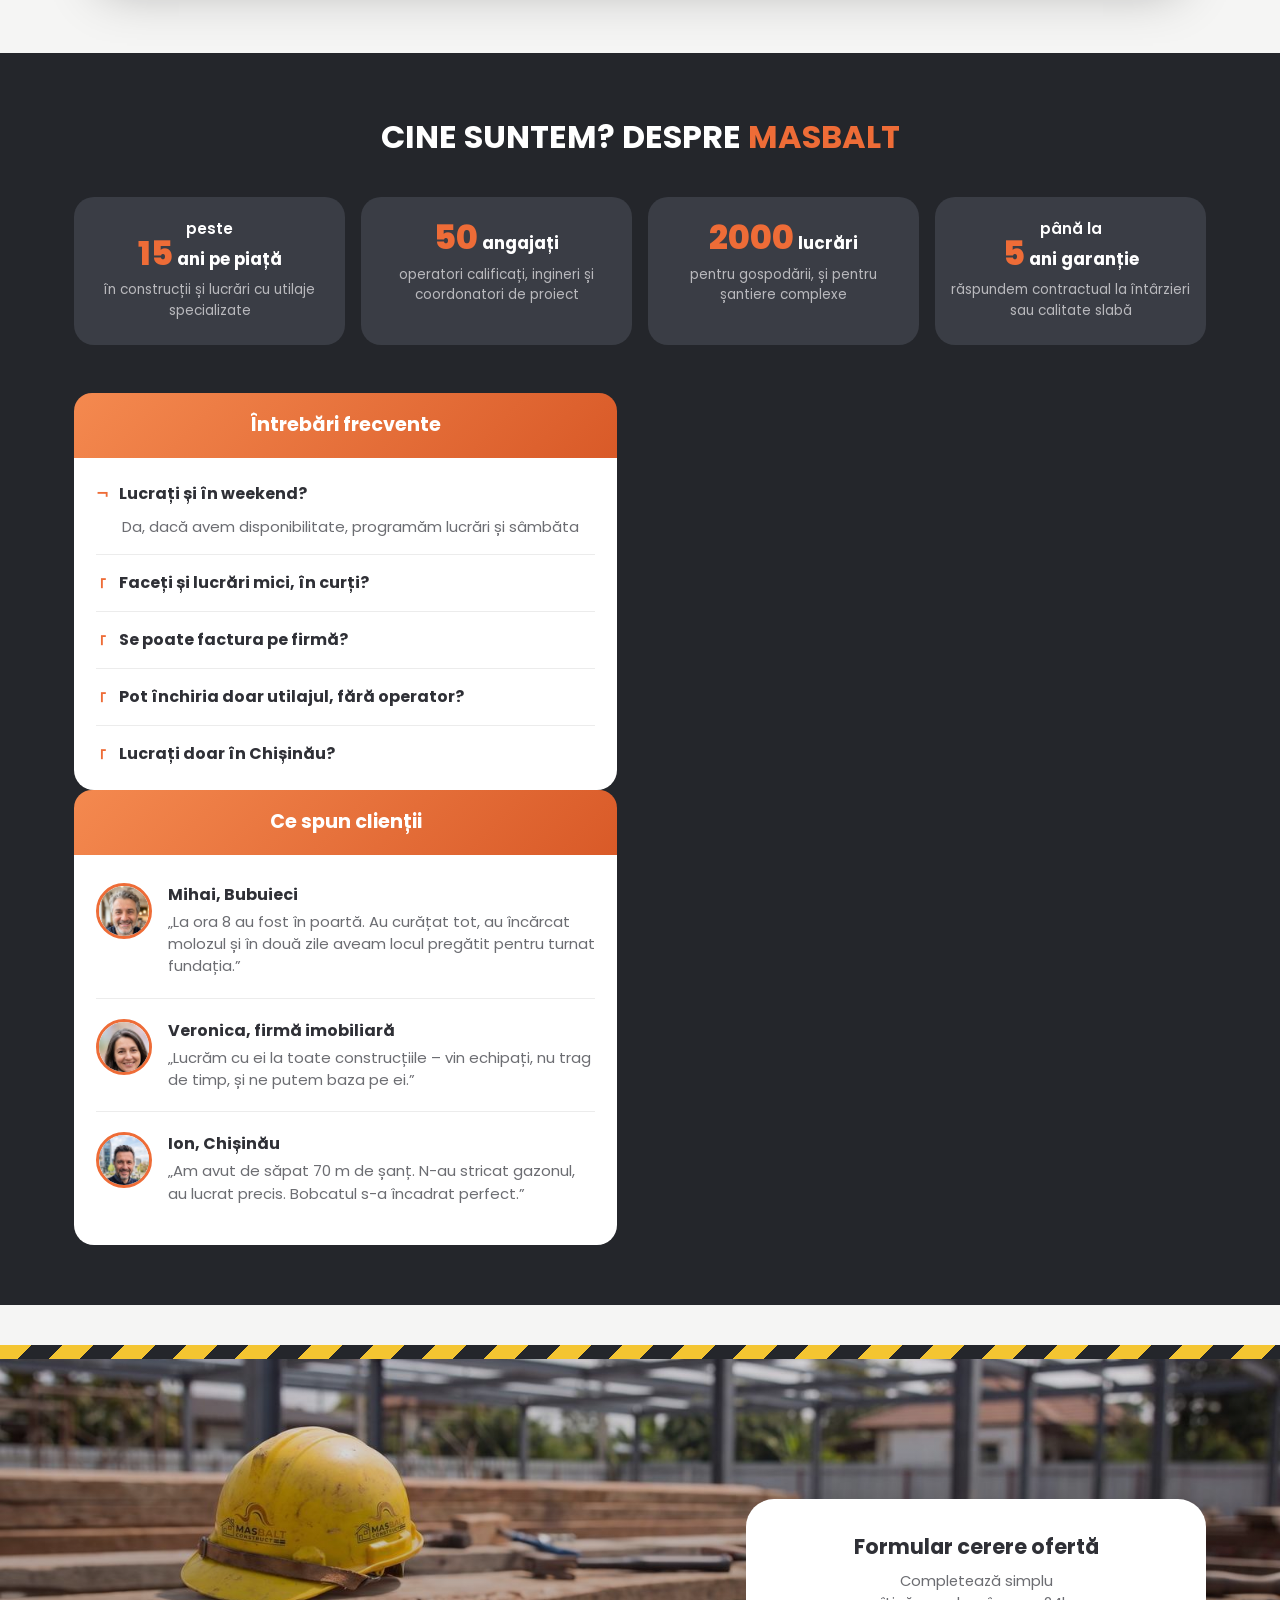
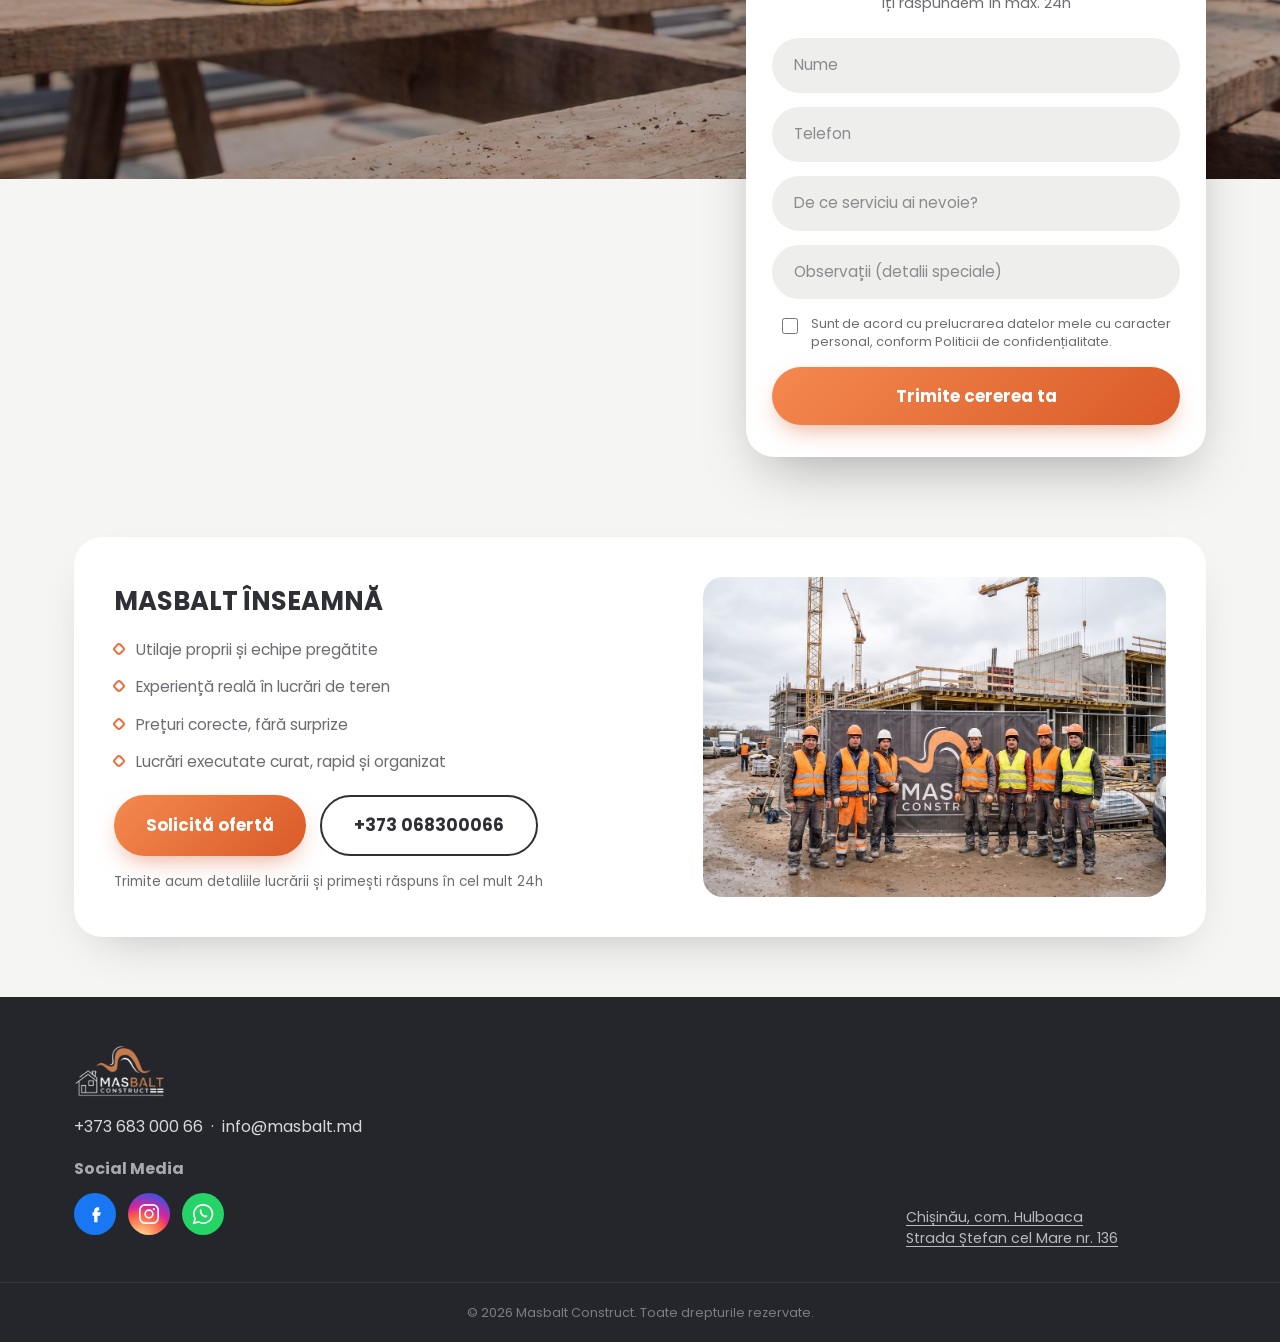
==== commit 40f92343: "Optimize images for faster page load Every image on the page was far larger than its display size (a" ====
--- a/index.html
+++ b/index.html
@@ -16,7 +16,7 @@
 <header class="site-header" id="siteHeader">
   <div class="container header-inner">
     <a href="#top" class="logo" aria-label="Masbalt Construct - acasă">
-      <img class="logo-img" src="images/logo.png" alt="Masbalt Construct">
+      <img class="logo-img" src="images/logo.webp" alt="Masbalt Construct">
     </a>
 
     <div class="header-actions">
@@ -45,7 +45,7 @@
   <div class="container hero-inner">
     <h1 class="hero-heading">Lucrări de construcție și pregătire teren, cu utilaje proprii</h1>
     <div class="hero-media">
-      <img class="machine-figure" src="images/bobcat-e50.png" alt="Miniexcavator Bobcat E50">
+      <img class="machine-figure" src="images/bobcat-e50.webp" alt="Miniexcavator Bobcat E50">
       <svg class="machine-line" viewBox="0 0 100 100" preserveAspectRatio="none" aria-hidden="true">
         <line x1="66" y1="66" x2="86" y2="84" stroke="#fff" stroke-width="0.5" opacity=".9"/>
       </svg>
@@ -144,7 +144,7 @@
 
     <div class="services-grid">
       <article class="service-card">
-        <img class="service-img" src="images/svc-curatare.jpg" alt="Curățare și pregătire terenuri">
+        <img loading="lazy" decoding="async" class="service-img" src="images/svc-curatare.jpg" alt="Curățare și pregătire terenuri">
         <span class="service-title">Curățare și pregătire terenuri</span>
         <ul class="service-list" data-max="3">
           <li>Defrișare vegetație și arbuști</li>
@@ -156,7 +156,7 @@
       </article>
 
       <article class="service-card">
-        <img class="service-img" src="images/svc-sapaturi.jpg" alt="Săpături și infrastructură">
+        <img loading="lazy" decoding="async" class="service-img" src="images/svc-sapaturi.jpg" alt="Săpături și infrastructură">
         <span class="service-title">Săpături și infrastructură</span>
         <ul class="service-list" data-max="3">
           <li>Fundații pentru casă sau clădire</li>
@@ -168,7 +168,7 @@
       </article>
 
       <article class="service-card">
-        <img class="service-img" src="images/svc-demolari.jpg" alt="Demolări și evacuări">
+        <img loading="lazy" decoding="async" class="service-img" src="images/svc-demolari.jpg" alt="Demolări și evacuări">
         <span class="service-title">Demolări și evacuări</span>
         <ul class="service-list" data-max="3">
           <li>Anexe, garaje, ziduri, platforme</li>
@@ -180,7 +180,7 @@
       </article>
 
       <article class="service-card">
-        <img class="service-img" src="images/svc-logistica.jpg" alt="Logistică și manipulare">
+        <img loading="lazy" decoding="async" class="service-img" src="images/svc-logistica.jpg" alt="Logistică și manipulare">
         <span class="service-title">Logistică și manipulare</span>
         <ul class="service-list" data-max="3">
           <li>Încărcare și descărcare paleți</li>
@@ -192,7 +192,7 @@
       </article>
 
       <article class="service-card">
-        <img class="service-img" src="images/svc-nivelari.jpg" alt="Nivelări și compactări">
+        <img loading="lazy" decoding="async" class="service-img" src="images/svc-nivelari.jpg" alt="Nivelări și compactări">
         <span class="service-title">Nivelări și compactări</span>
         <ul class="service-list" data-max="3">
           <li>Modelare teren pentru fundații și pavaj</li>
@@ -202,7 +202,7 @@
       </article>
 
       <article class="service-card">
-        <img class="service-img" src="images/svc-constructii.jpg" alt="Construcții și amenajări exterioare">
+        <img loading="lazy" decoding="async" class="service-img" src="images/svc-constructii.jpg" alt="Construcții și amenajări exterioare">
         <span class="service-title">Construcții și amenajări exterioare</span>
         <ul class="service-list" data-max="3">
           <li>Întindere și nivelare pământ vegetal</li>
@@ -234,29 +234,29 @@
 
     <div class="machines-grid" id="machinesGrid">
       <div class="machine-card">
-        <img class="machine-card-img" src="images/card-cat.jpg" alt="Excavator CAT — pentru fundații mari și decopertări">
+        <img loading="lazy" decoding="async" class="machine-card-img" src="images/card-cat.jpg" alt="Excavator CAT — pentru fundații mari și decopertări">
       </div>
       <div class="machine-card">
-        <img class="machine-card-img" src="images/card-e59.jpg" alt="Bobcat E59 — pentru șanțuri și spații înguste">
+        <img loading="lazy" decoding="async" class="machine-card-img" src="images/card-e59.jpg" alt="Bobcat E59 — pentru șanțuri și spații înguste">
       </div>
       <div class="machine-card">
-        <img class="machine-card-img" src="images/card-komatsu.jpg" alt="Komatsu D37PXi-23 cu GPS — nivelări precise și modelări de teren">
+        <img loading="lazy" decoding="async" class="machine-card-img" src="images/card-komatsu.jpg" alt="Komatsu D37PXi-23 cu GPS — nivelări precise și modelări de teren">
       </div>
 
       <div class="machine-card machine-card--extra">
-        <img class="machine-card-img" src="images/card-miniincarcator.jpg" alt="Miniîncărcător cu ciocan — demolări rapide și spargeri punctuale">
+        <img loading="lazy" decoding="async" class="machine-card-img" src="images/card-miniincarcator.jpg" alt="Miniîncărcător cu ciocan — demolări rapide și spargeri punctuale">
       </div>
       <div class="machine-card machine-card--extra">
-        <img class="machine-card-img" src="images/card-basculante.jpg" alt="Basculante MAN / Scania — transport moloz, pământ, balast">
+        <img loading="lazy" decoding="async" class="machine-card-img" src="images/card-basculante.jpg" alt="Basculante MAN / Scania — transport moloz, pământ, balast">
       </div>
       <div class="machine-card machine-card--extra">
-        <img class="machine-card-img" src="images/card-s185.jpg" alt="Bobcat S185 pe roți — manevrabilitate în curți mici sau șantiere cu acces dificil">
+        <img loading="lazy" decoding="async" class="machine-card-img" src="images/card-s185.jpg" alt="Bobcat S185 pe roți — manevrabilitate în curți mici sau șantiere cu acces dificil">
       </div>
       <div class="machine-card machine-card--extra">
-        <img class="machine-card-img" src="images/card-compactor.jpg" alt="Compactor cilindric dublu 10 tone — tasare eficientă pentru asfalt și fundații">
+        <img loading="lazy" decoding="async" class="machine-card-img" src="images/card-compactor.jpg" alt="Compactor cilindric dublu 10 tone — tasare eficientă pentru asfalt și fundații">
       </div>
       <div class="machine-card machine-card--extra">
-        <img class="machine-card-img" src="images/card-actros.jpg" alt="Mercedes Actros evacuator — transport sigur pentru utilaje grele">
+        <img loading="lazy" decoding="async" class="machine-card-img" src="images/card-actros.jpg" alt="Mercedes Actros evacuator — transport sigur pentru utilaje grele">
       </div>
     </div>
 
@@ -359,21 +359,21 @@
       <h3 class="faq-header">Ce spun clienții</h3>
       <div class="faq-card testimonials-card">
         <div class="testimonial">
-          <img class="avatar" src="images/avatar-mihai.jpg" alt="Mihai, Bubuieci">
+          <img loading="lazy" decoding="async" class="avatar" src="images/avatar-mihai.jpg" alt="Mihai, Bubuieci">
           <div>
             <span class="t-name">Mihai, Bubuieci</span>
             <p>„La ora 8 au fost în poartă. Au curățat tot, au încărcat molozul și în două zile aveam locul pregătit pentru turnat fundația.”</p>
           </div>
         </div>
         <div class="testimonial">
-          <img class="avatar" src="images/avatar-veronica.jpg" alt="Veronica, firmă imobiliară">
+          <img loading="lazy" decoding="async" class="avatar" src="images/avatar-veronica.jpg" alt="Veronica, firmă imobiliară">
           <div>
             <span class="t-name">Veronica, firmă imobiliară</span>
             <p>„Lucrăm cu ei la toate construcțiile – vin echipați, nu trag de timp, și ne putem baza pe ei.”</p>
           </div>
         </div>
         <div class="testimonial">
-          <img class="avatar" src="images/avatar-ion.jpg" alt="Ion, Chișinău">
+          <img loading="lazy" decoding="async" class="avatar" src="images/avatar-ion.jpg" alt="Ion, Chișinău">
           <div>
             <span class="t-name">Ion, Chișinău</span>
             <p>„Am avut de săpat 70 m de șanț. N-au stricat gazonul, au lucrat precis. Bobcatul s-a încadrat perfect.”</p>
@@ -388,7 +388,7 @@
 <section class="cta-form" id="form">
   <div class="cta-hazard" aria-hidden="true"></div>
   <div class="cta-media">
-    <img src="images/hardhat.jpg" alt="Cască de protecție pe șantier">
+    <img loading="lazy" decoding="async" src="images/hardhat.jpg" alt="Cască de protecție pe șantier">
   </div>
   <div class="container">
     <div class="form-card">
@@ -415,7 +415,7 @@
   <div class="container">
     <div class="brand-card">
       <div class="brand-media">
-        <img src="images/brand-rooftop.jpg" alt="Echipă Masbalt pe șantier">
+        <img loading="lazy" decoding="async" src="images/brand-rooftop.jpg" alt="Echipă Masbalt pe șantier">
         <span class="brand-media-overlay">MASBALT ÎNSEAMNĂ</span>
       </div>
       <div class="brand-text">
@@ -441,7 +441,7 @@
   <div class="container footer-inner">
     <div class="footer-brand">
       <div class="logo">
-        <img class="logo-img logo-img--footer" src="images/logo.png" alt="Masbalt Construct">
+        <img loading="lazy" decoding="async" class="logo-img logo-img--footer" src="images/logo.webp" alt="Masbalt Construct">
       </div>
       <p class="footer-contact"><a href="tel:+37368300066">+373 683 000 66</a> &nbsp;·&nbsp; <a href="mailto:info@masbalt.md">info@masbalt.md</a></p>
       <p class="footer-social-label">Social Media</p>
--- a/css/style.css
+++ b/css/style.css
@@ -432,6 +432,7 @@
   aspect-ratio: 657/579;
   object-fit: cover;
   border-radius: 18px;
+  clip-path: polygon(0 0, 82% 0, 100% 18%, 100% 100%, 0 100%);
   margin-bottom: 18px;
 }
 .service-title{
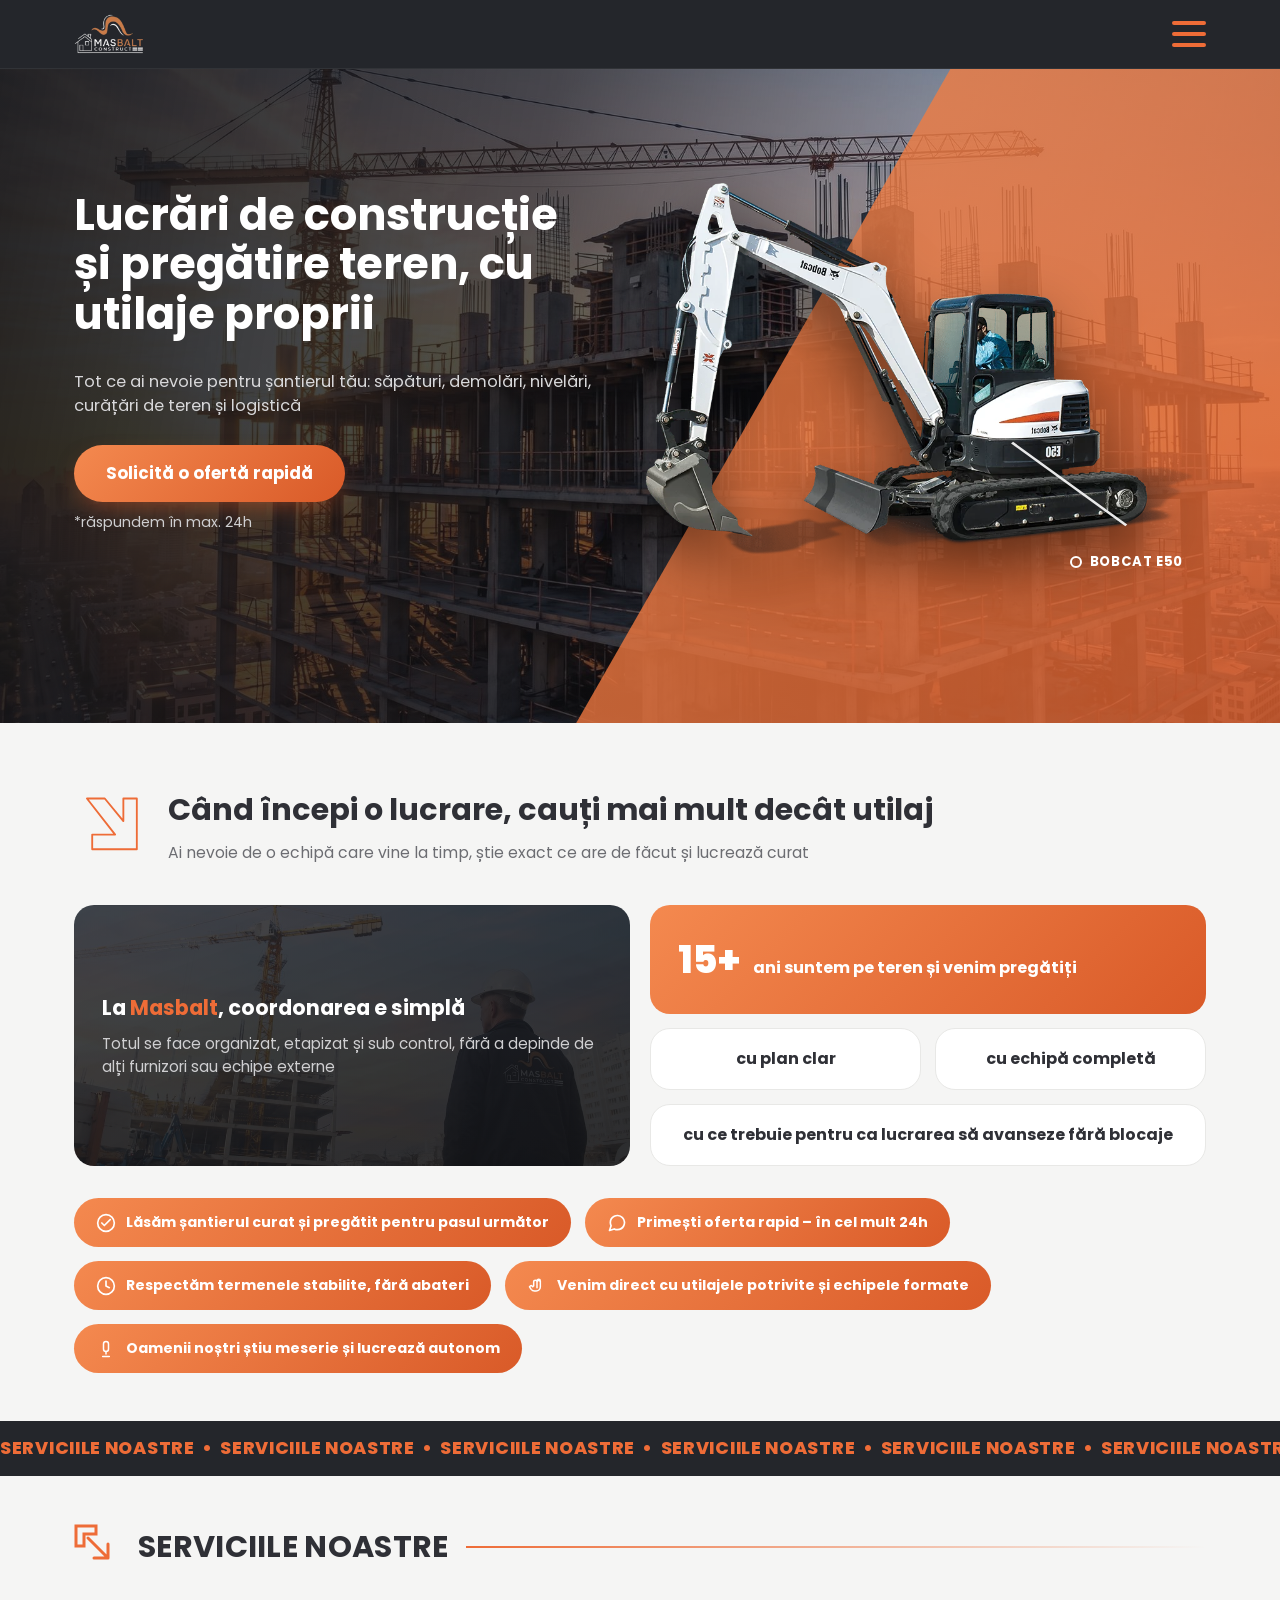
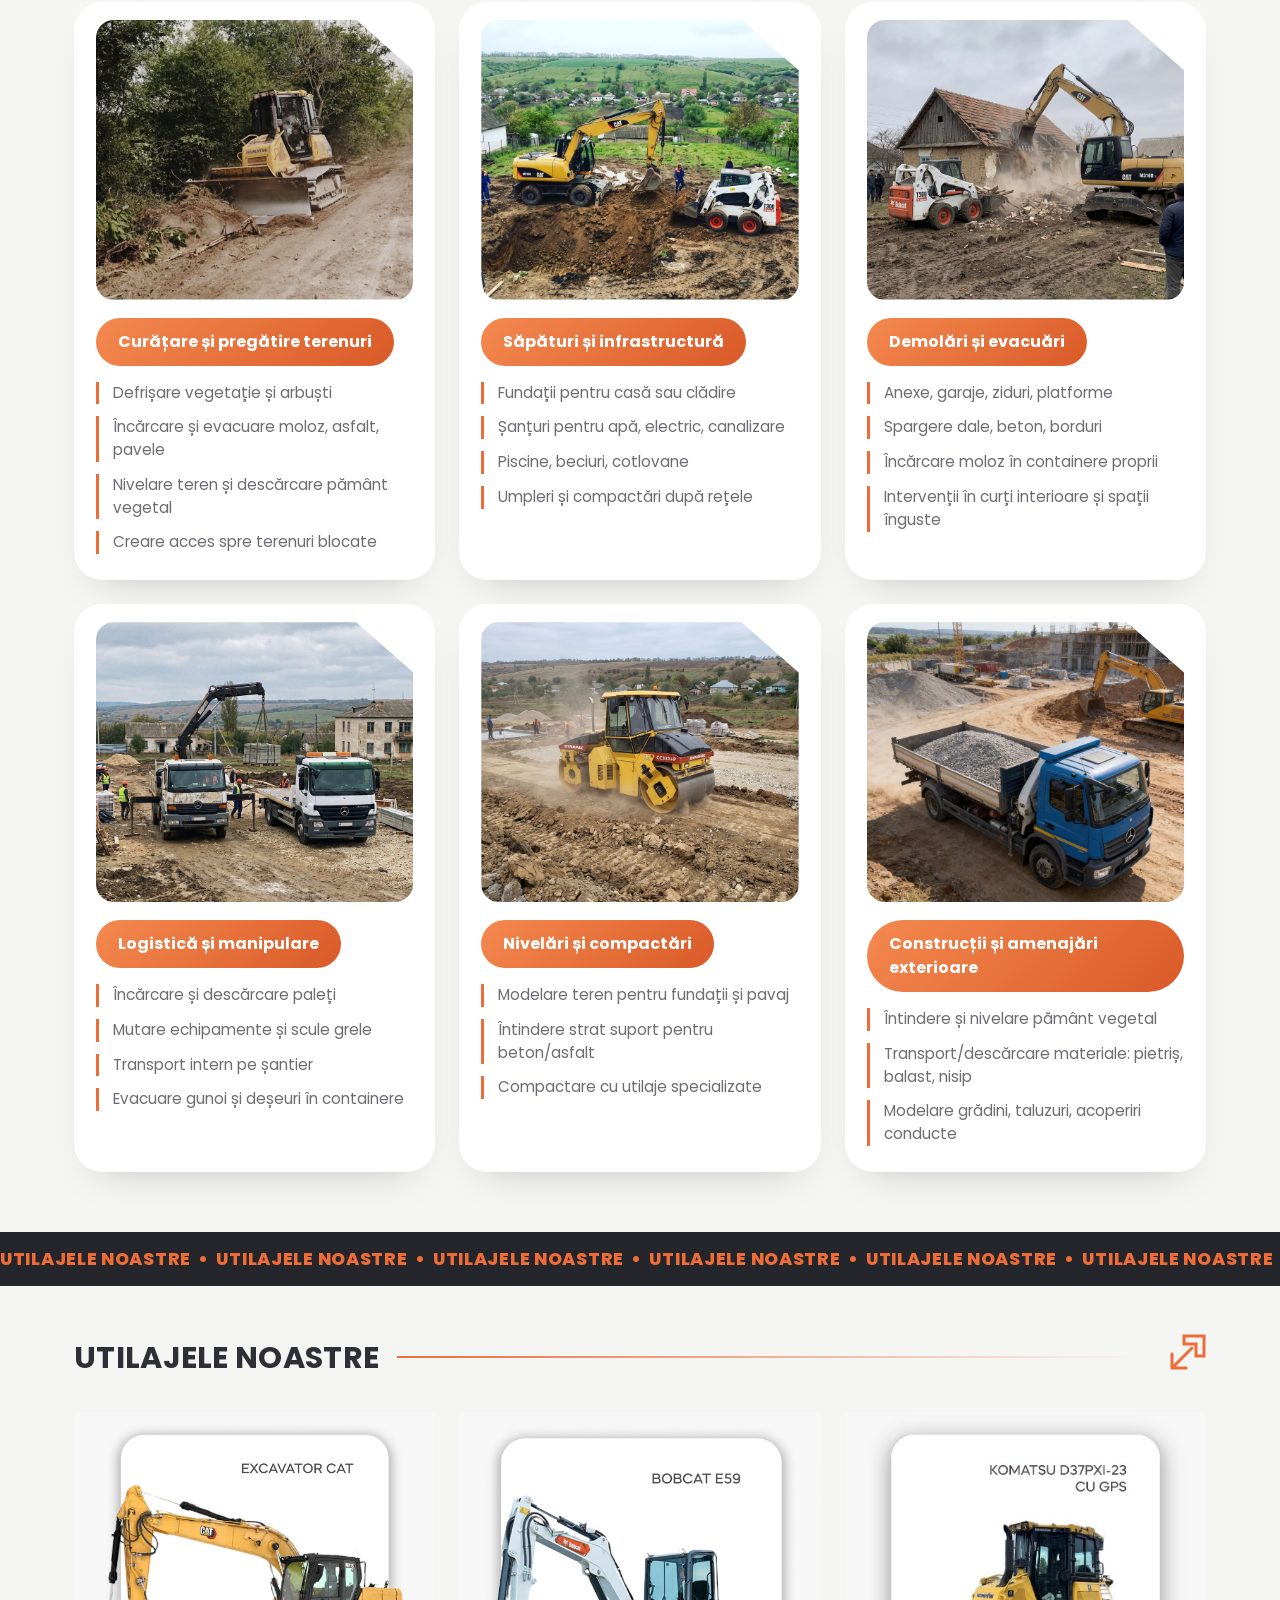
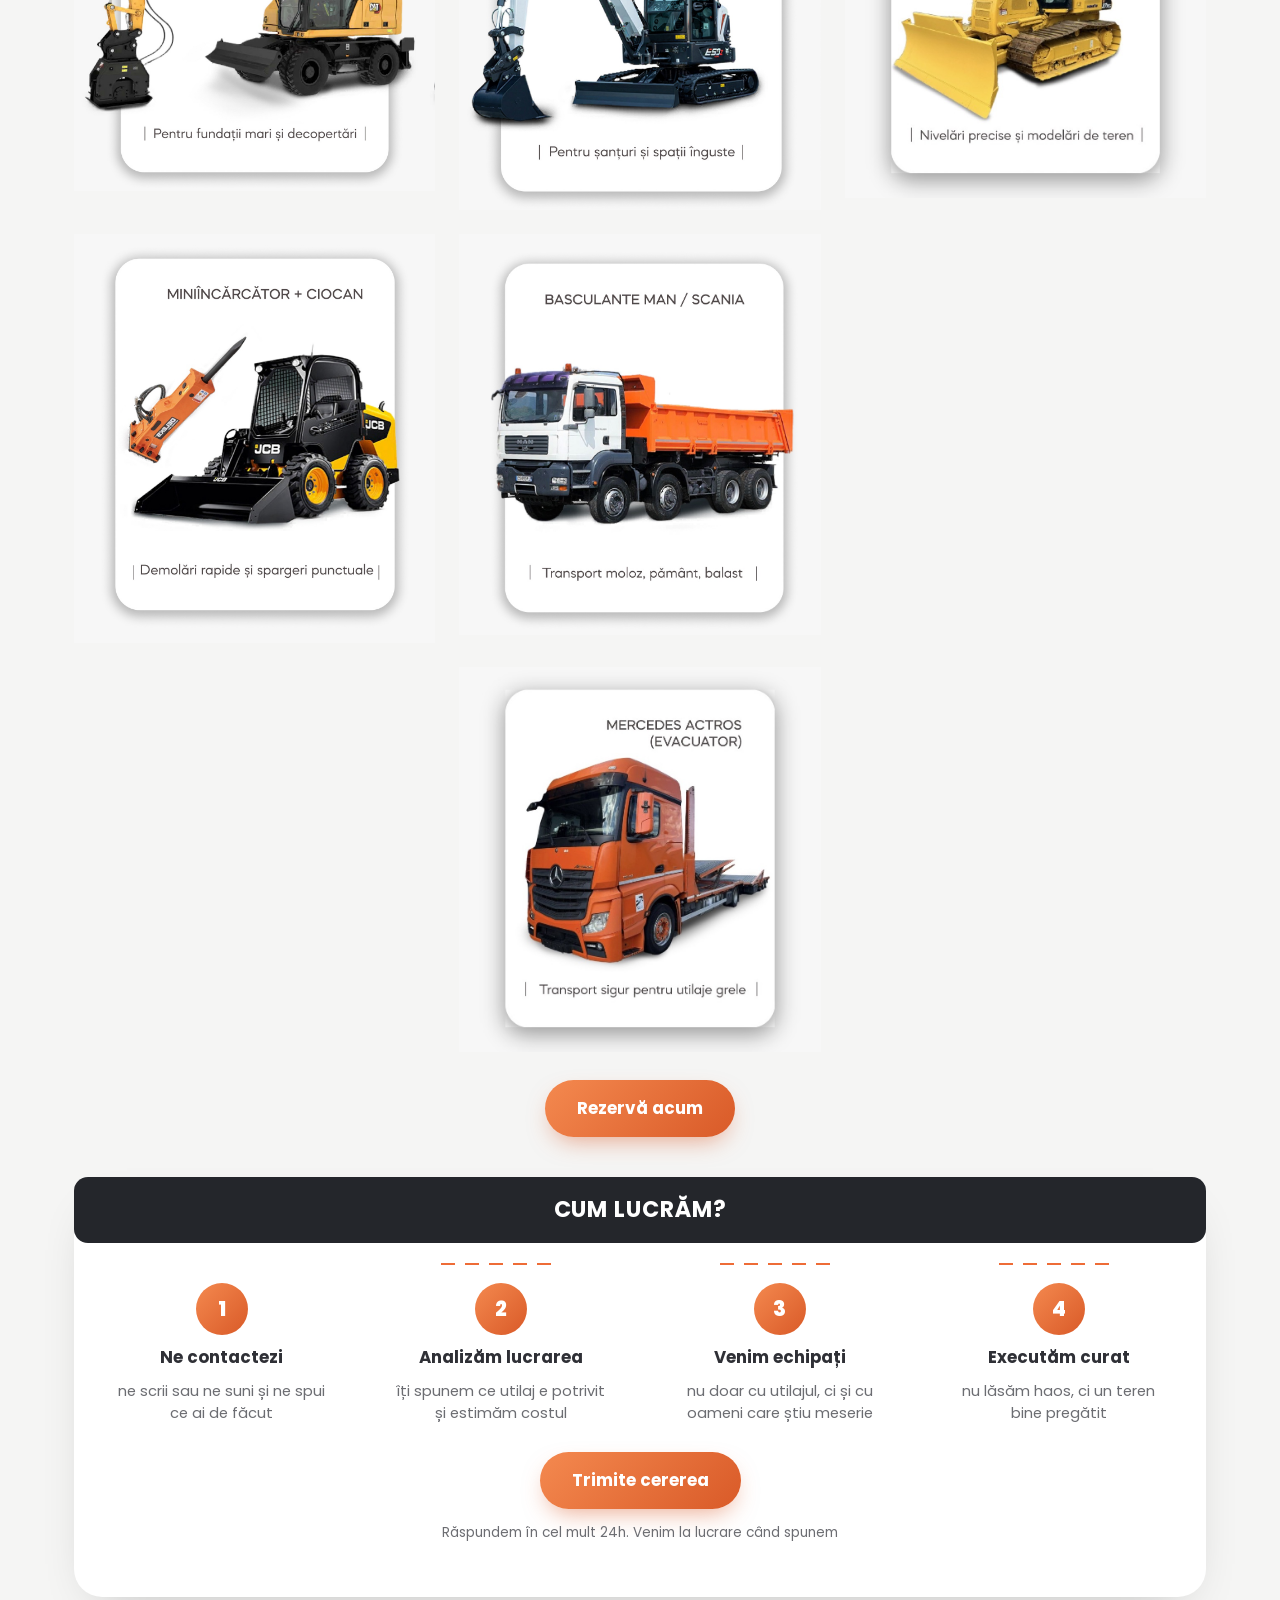
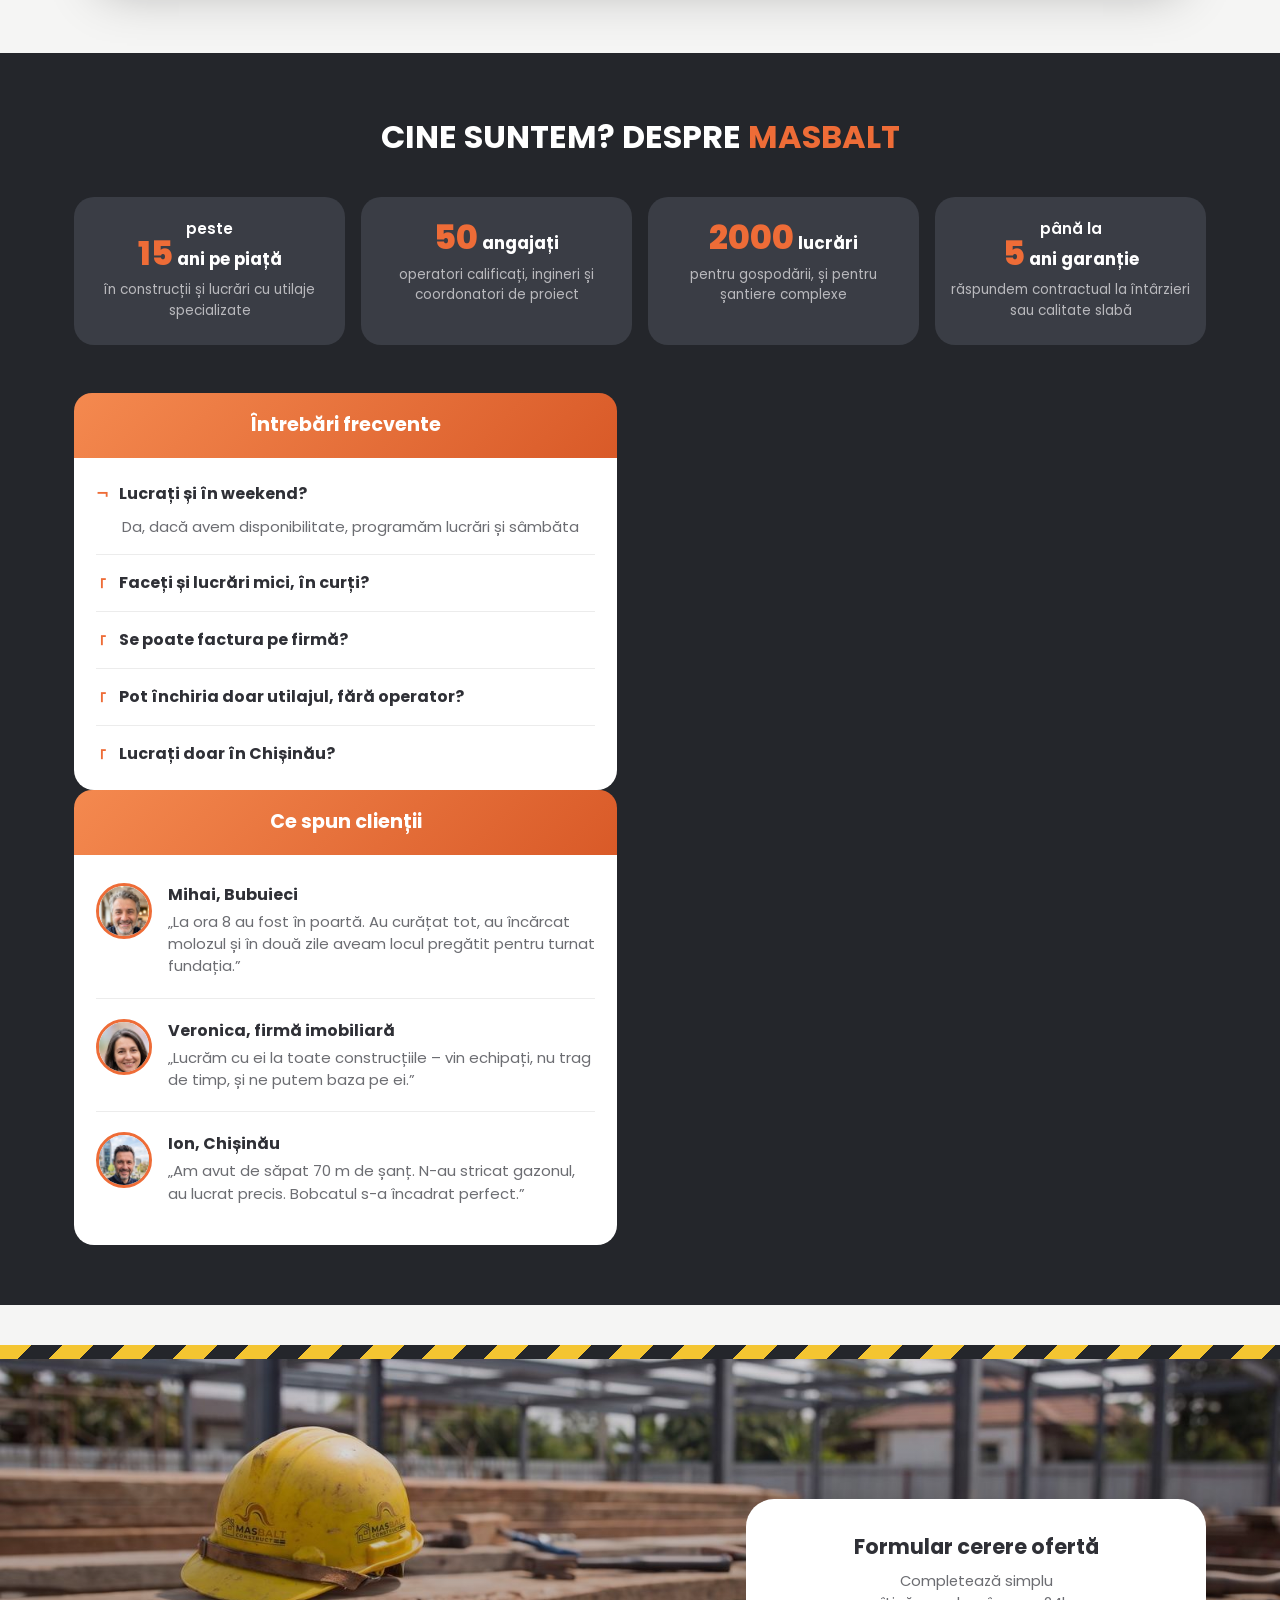
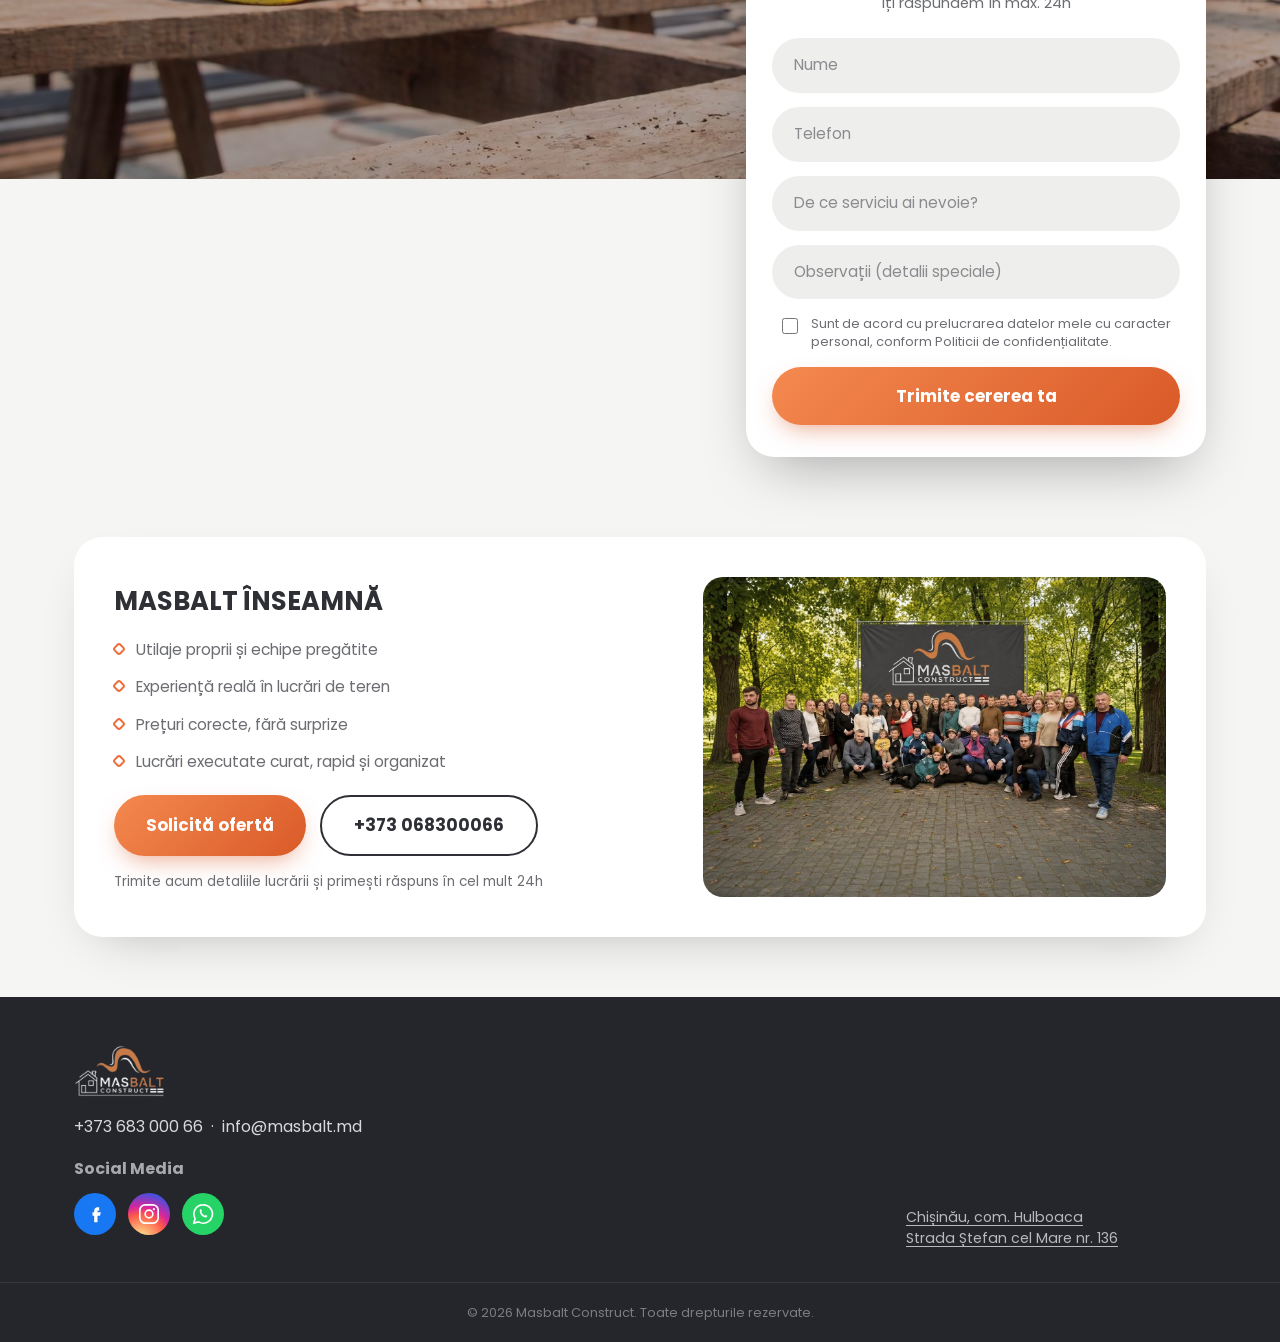
==== commit a58805ed: "Update "Masbalt înseamnă" photo and drop the mobile text overlay Swap in the new team photo (group s" ====
--- a/index.html
+++ b/index.html
@@ -415,11 +415,10 @@
   <div class="container">
     <div class="brand-card">
       <div class="brand-media">
-        <img loading="lazy" decoding="async" src="images/brand-rooftop.jpg" alt="Echipă Masbalt pe șantier">
-        <span class="brand-media-overlay">MASBALT ÎNSEAMNĂ</span>
+        <img loading="lazy" decoding="async" src="images/brand-rooftop.jpg" alt="Echipa Masbalt Construct">
       </div>
       <div class="brand-text">
-        <h2 class="brand-heading-desktop">MASBALT ÎNSEAMNĂ</h2>
+        <h2 class="brand-heading">MASBALT ÎNSEAMNĂ</h2>
         <ul class="brand-list">
           <li>Utilaje proprii și echipe pregătite</li>
           <li>Experiență reală în lucrări de teren</li>
--- a/css/style.css
+++ b/css/style.css
@@ -766,22 +766,7 @@
   height: 220px;
 }
 .brand-media img{ width: 100%; height: 100%; object-fit: cover; }
-.brand-media-overlay{
-  position: absolute;
-  inset: 0;
-  display: flex;
-  align-items: flex-start;
-  justify-content: center;
-  text-align: center;
-  padding: 20px;
-  padding-top: 28px;
-  background: linear-gradient(180deg, rgba(20,20,22,.55), rgba(20,20,22,0) 45%);
-  color: #fff;
-  font-weight: 800;
-  font-size: 1.5rem;
-  letter-spacing: .02em;
-}
-.brand-heading-desktop{ display: none; font-size: 1.6rem; margin-bottom: 18px; }
+.brand-heading{ font-size: 1.4rem; margin-bottom: 18px; }
 .brand-list{ display: flex; flex-direction: column; gap: 14px; margin-bottom: 22px; }
 .brand-list li{
   color: var(--text-gray);
@@ -804,8 +789,7 @@
 @media (min-width: 900px){
   .brand-card{ flex-direction: row-reverse; align-items: center; padding: 40px; }
   .brand-media{ flex: 0 0 44%; height: 320px; }
-  .brand-media-overlay{ display: none; }
-  .brand-heading-desktop{ display: block; }
+  .brand-heading{ font-size: 1.6rem; }
   .brand-text{ flex: 1; }
 }
 
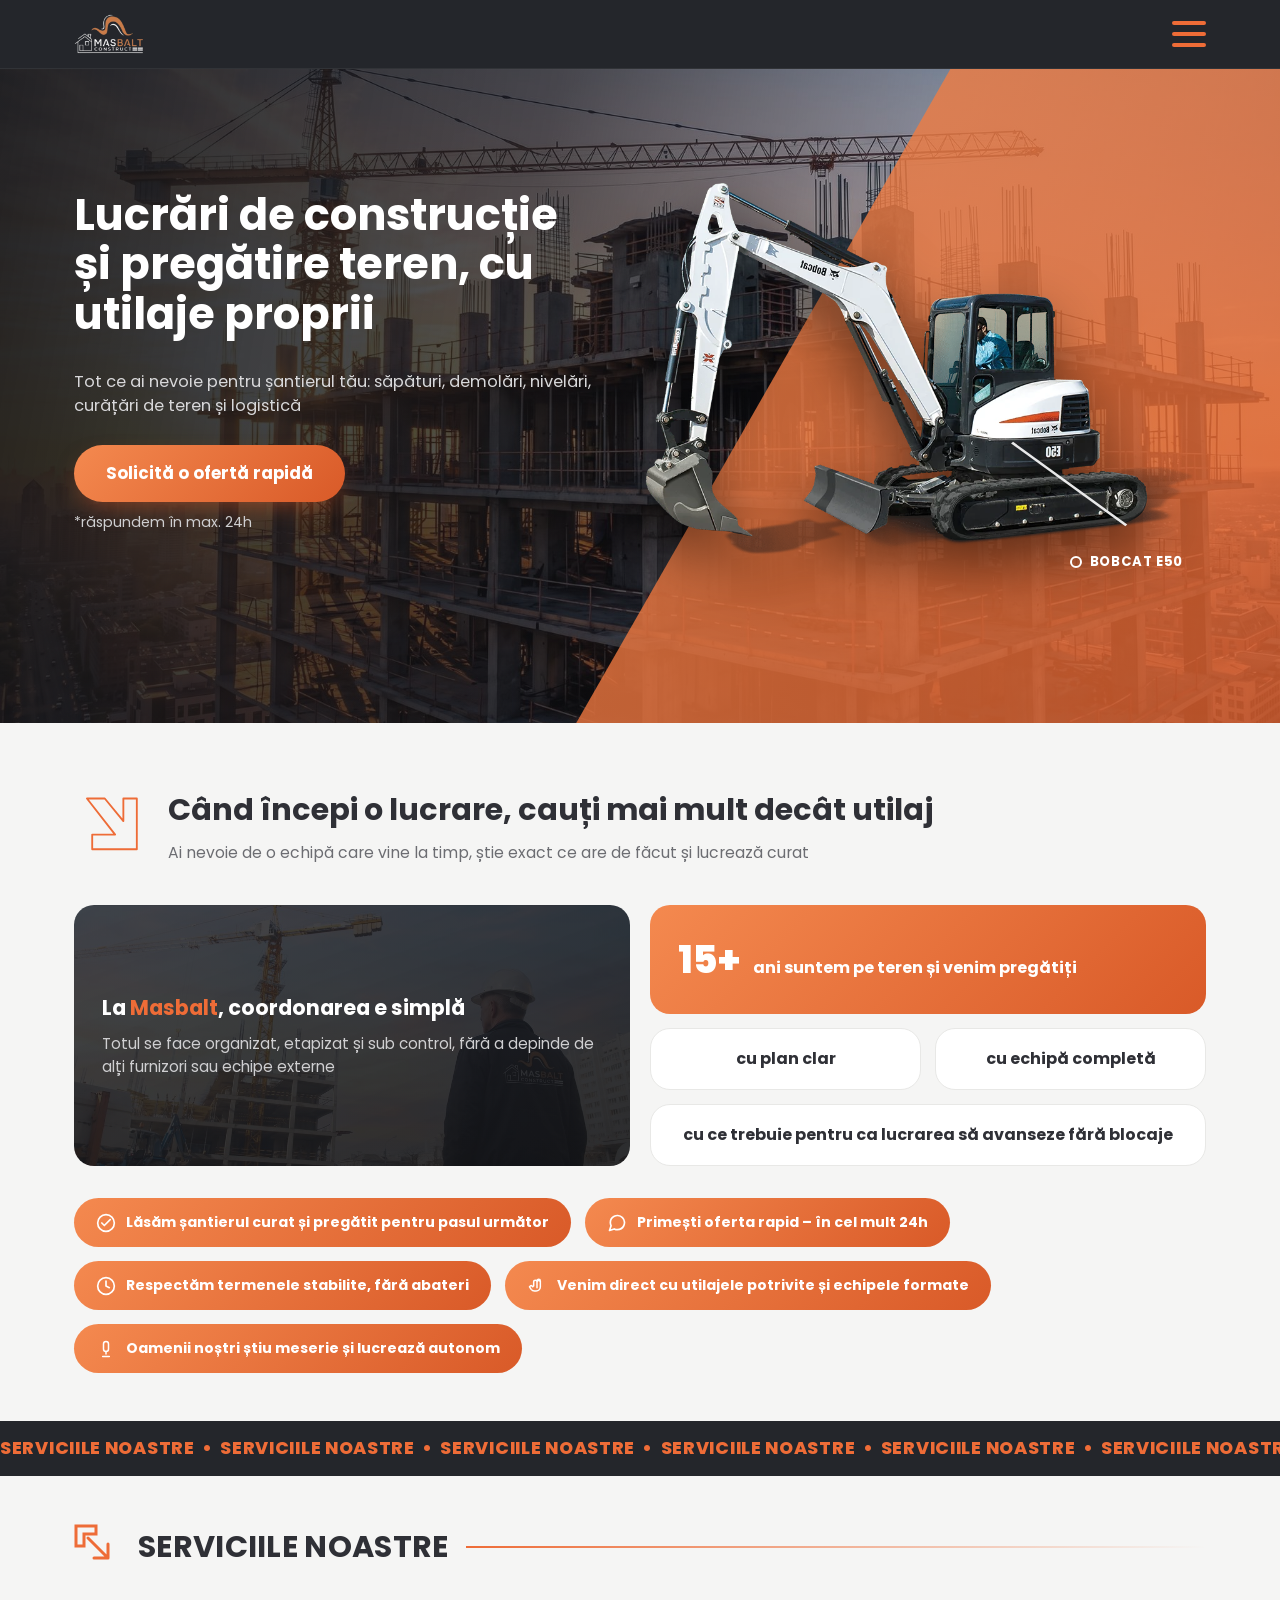
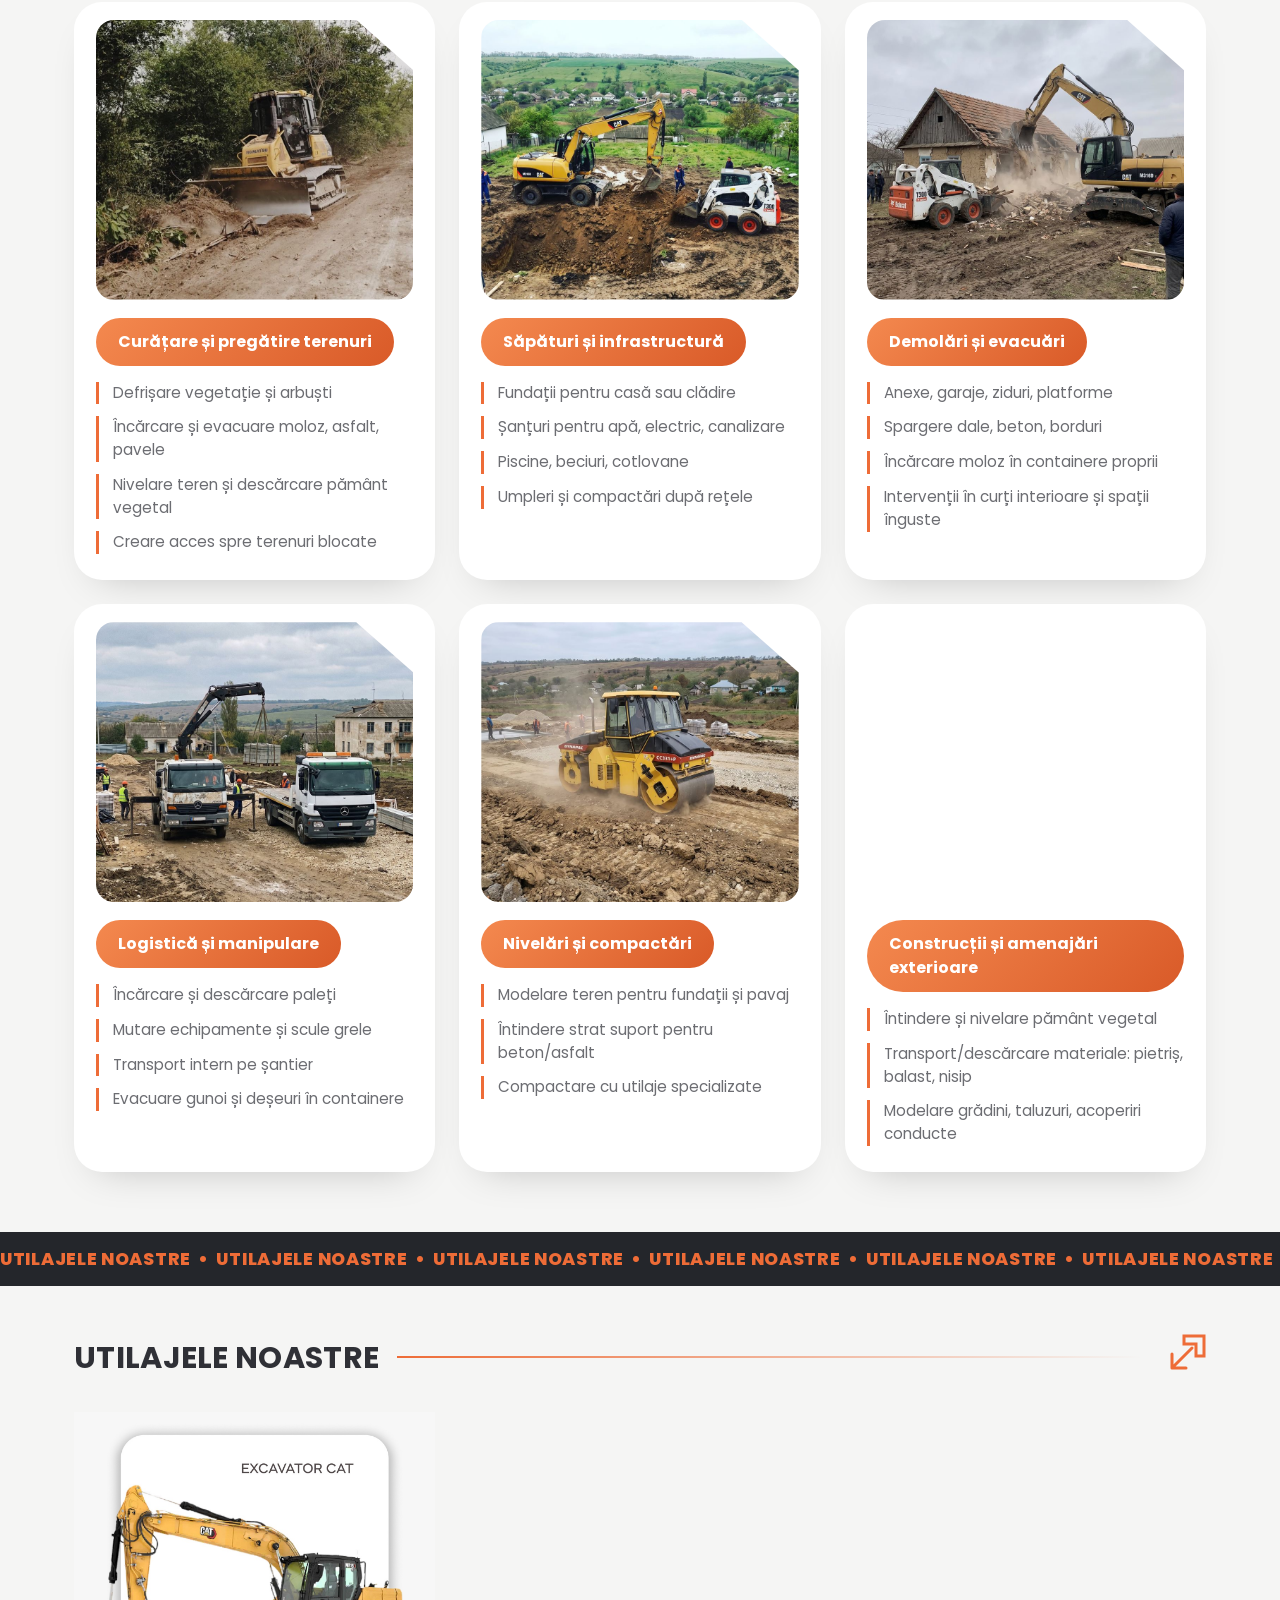
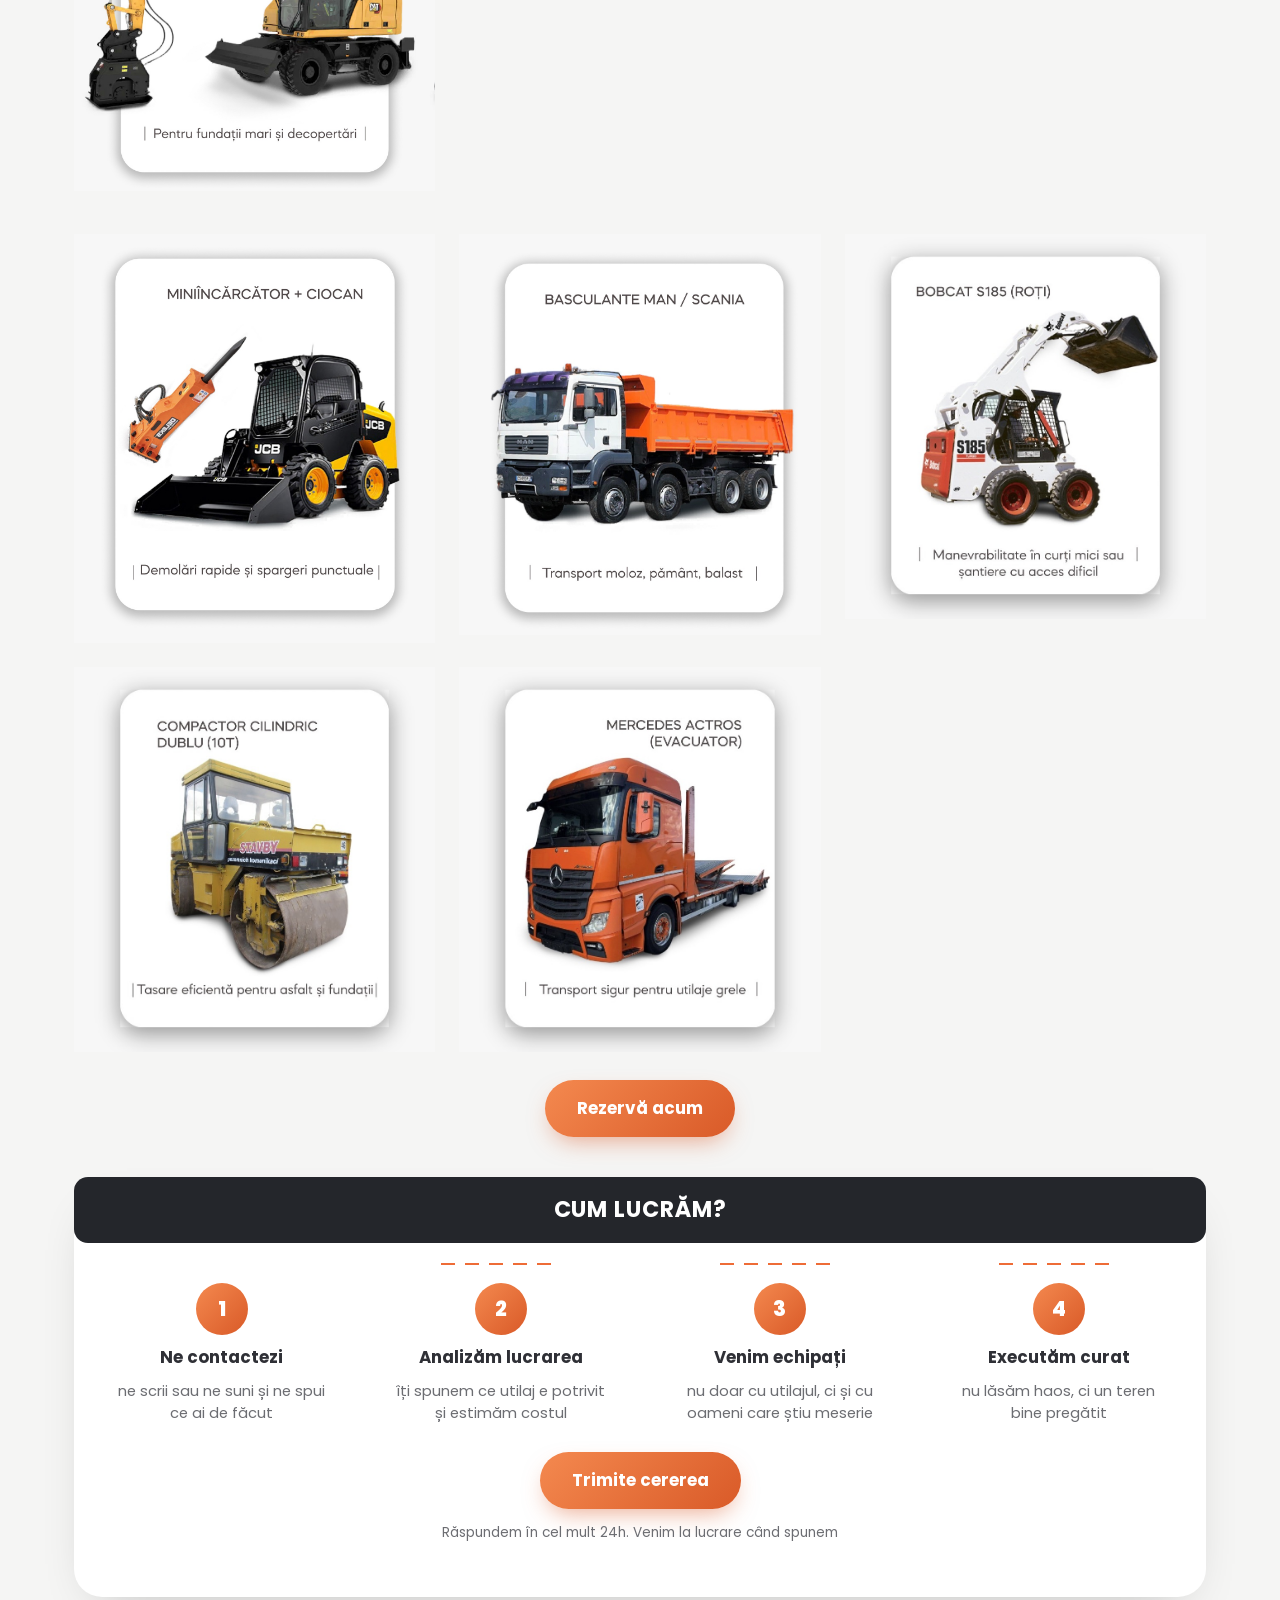
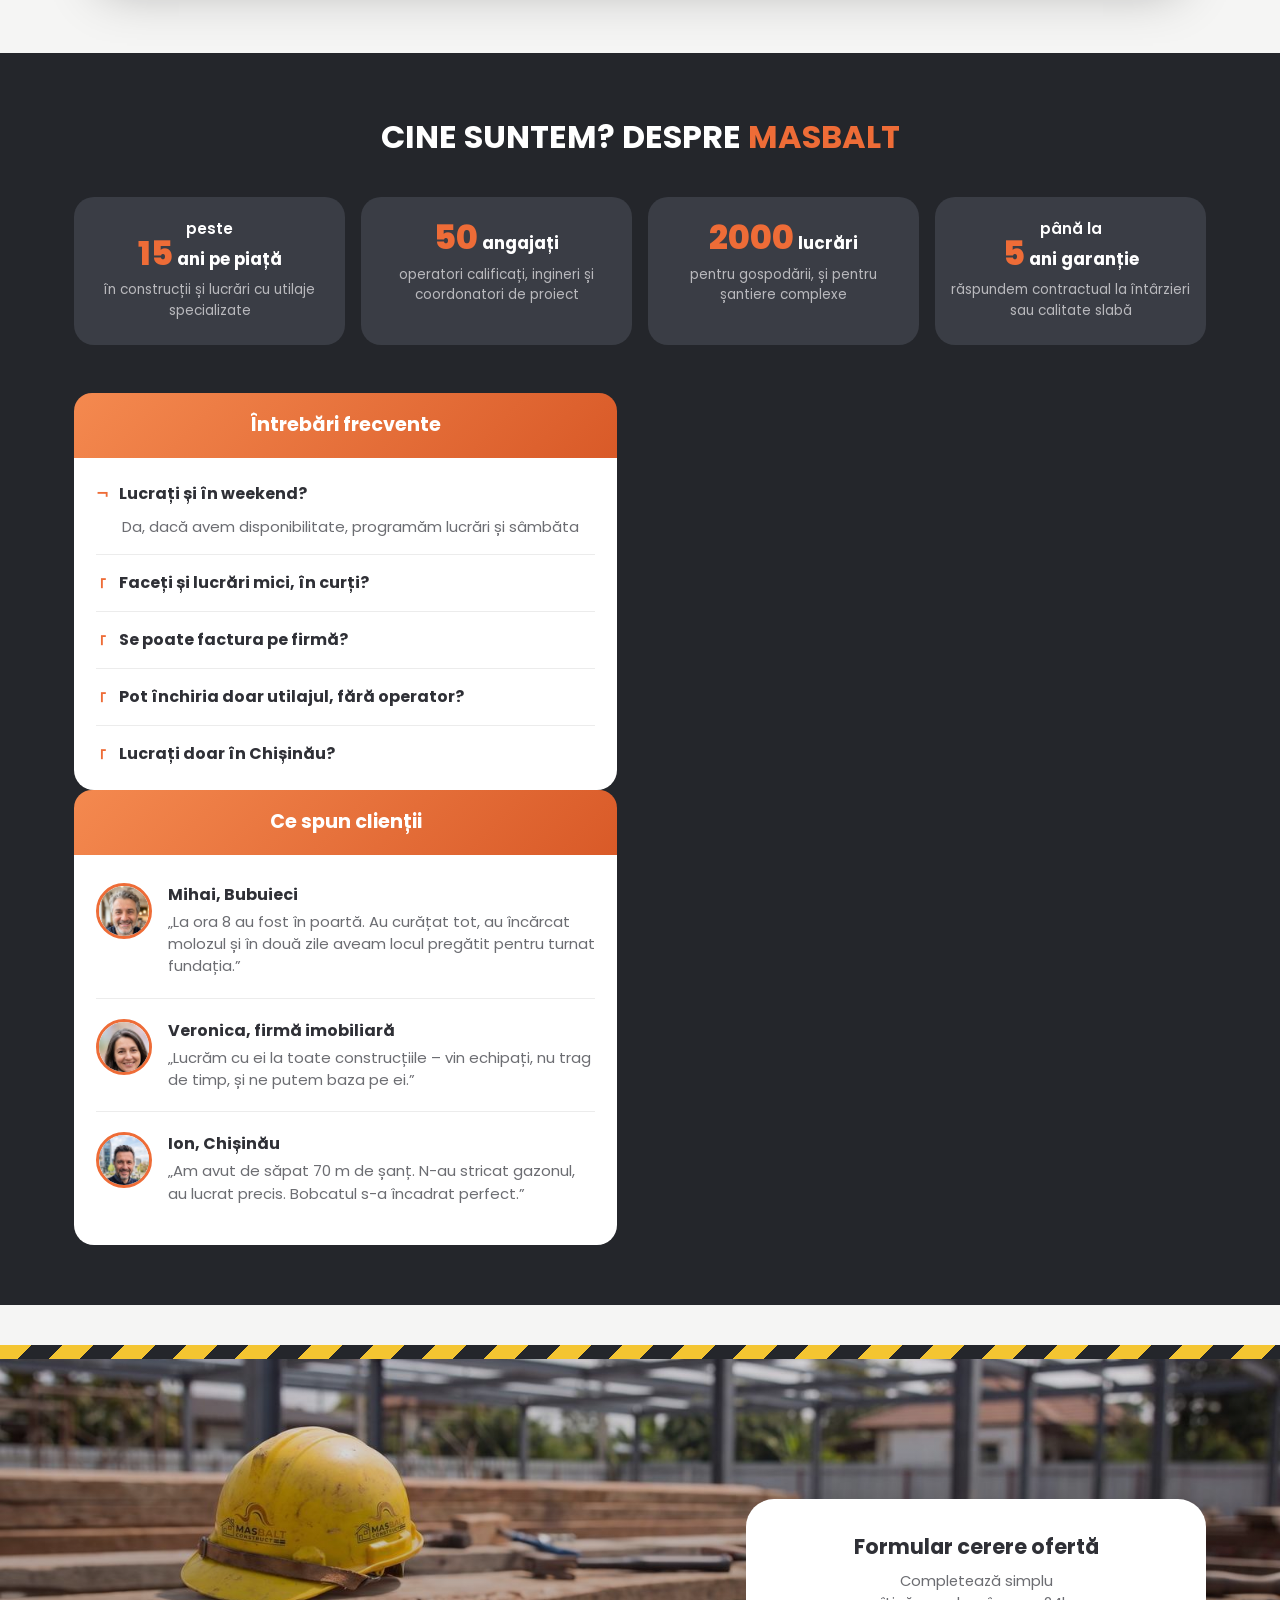
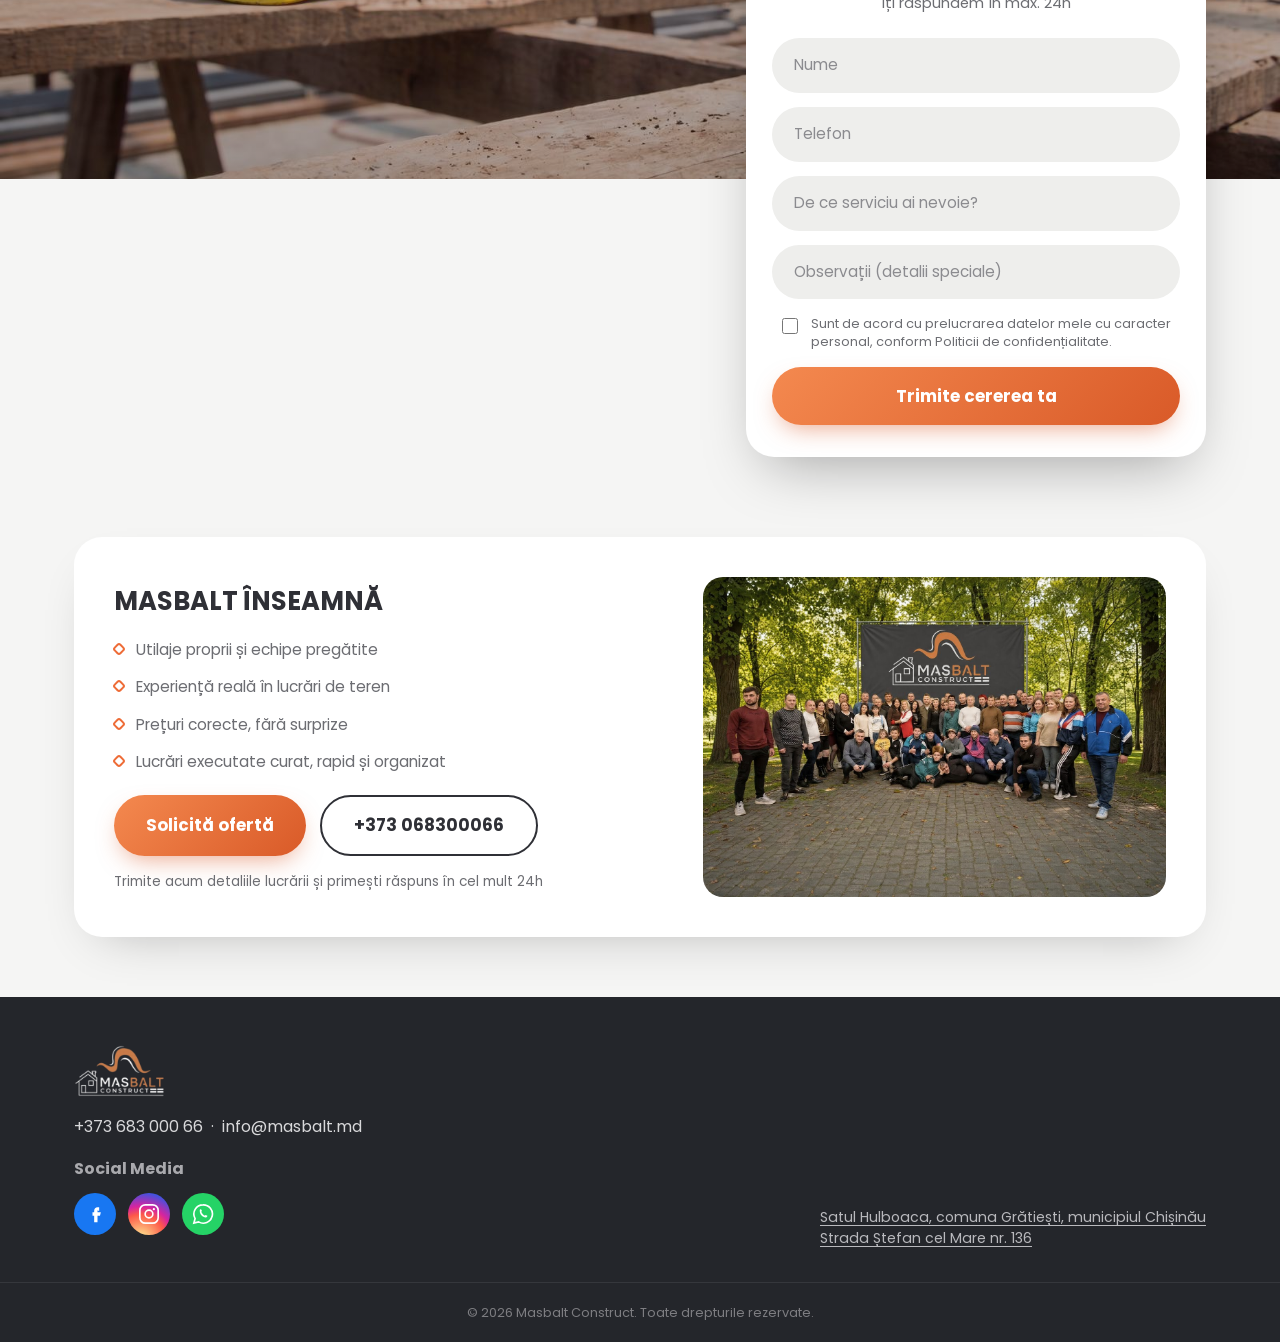
==== commit 29c15c2b: "Aplică corecturile din auditul de conținut pentru pagina v2 Actualizează formulări, denumiri de serv" ====
--- a/index.html
+++ b/index.html
@@ -458,8 +458,8 @@
     </div>
 
     <div class="footer-map">
-      <iframe class="map-embed" src="https://www.google.com/maps?q=Chi%C8%99in%C4%83u%2C+com.+Hulboaca%2C+Strada+%C8%98tefan+cel+Mare+nr.+136&output=embed" loading="lazy" referrerpolicy="no-referrer-when-downgrade" title="Locația Masbalt Construct"></iframe>
-      <p><a class="footer-address" href="https://www.google.com/maps/search/?api=1&query=Chi%C8%99in%C4%83u%2C+com.+Hulboaca%2C+Strada+%C8%98tefan+cel+Mare+nr.+136" target="_blank" rel="noopener">Chișinău, com. Hulboaca<br>Strada Ștefan cel Mare nr. 136</a></p>
+      <iframe class="map-embed" src="https://www.google.com/maps?q=Satul+Hulboaca%2C+comuna+Gr%C4%83tie%C8%99ti%2C+municipiul+Chi%C8%99in%C4%83u%2C+Strada+%C8%98tefan+cel+Mare+nr.+136&output=embed" loading="lazy" referrerpolicy="no-referrer-when-downgrade" title="Locația Masbalt Construct"></iframe>
+      <p><a class="footer-address" href="https://www.google.com/maps/search/?api=1&query=Satul+Hulboaca%2C+comuna+Gr%C4%83tie%C8%99ti%2C+municipiul+Chi%C8%99in%C4%83u%2C+Strada+%C8%98tefan+cel+Mare+nr.+136" target="_blank" rel="noopener">Satul Hulboaca, comuna Grătiești, municipiul Chișinău<br>Strada Ștefan cel Mare nr. 136</a></p>
     </div>
   </div>
   <p class="footer-copy">© <span id="year"></span> Masbalt Construct. Toate drepturile rezervate.</p>
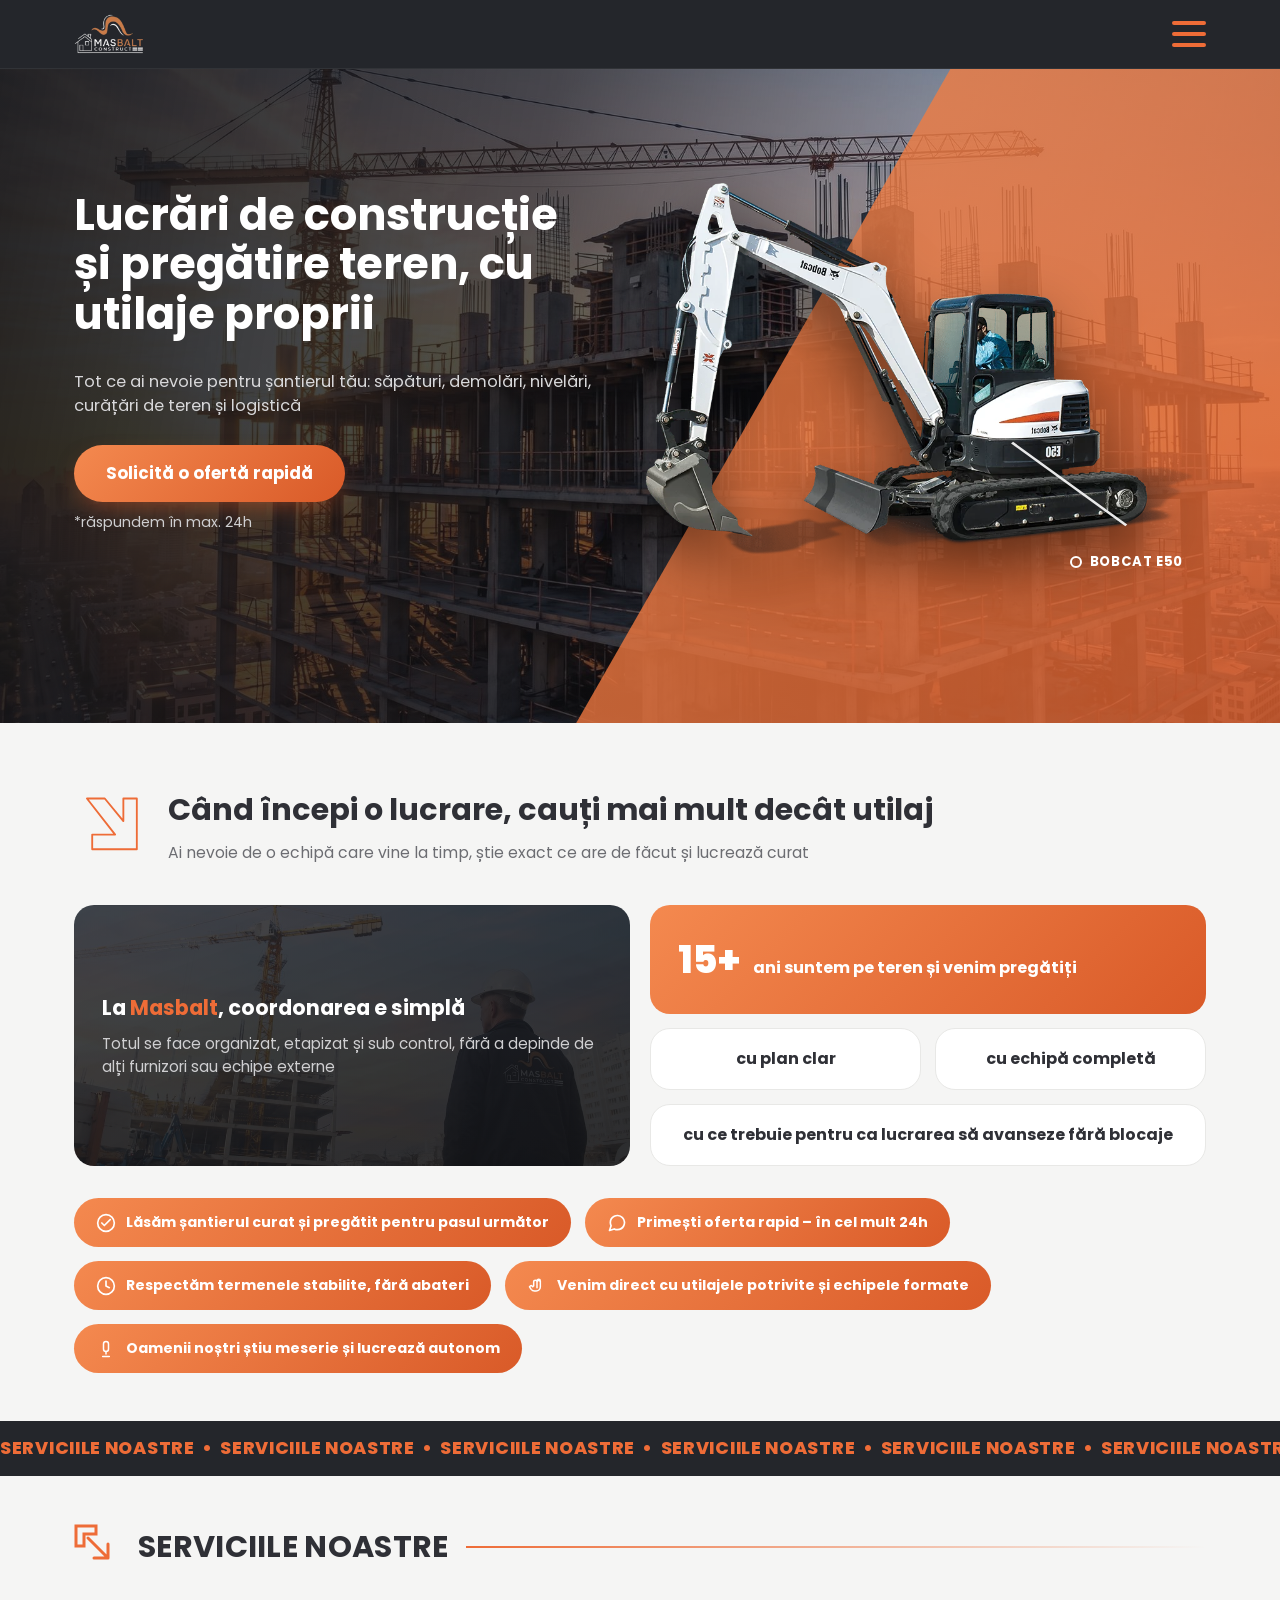
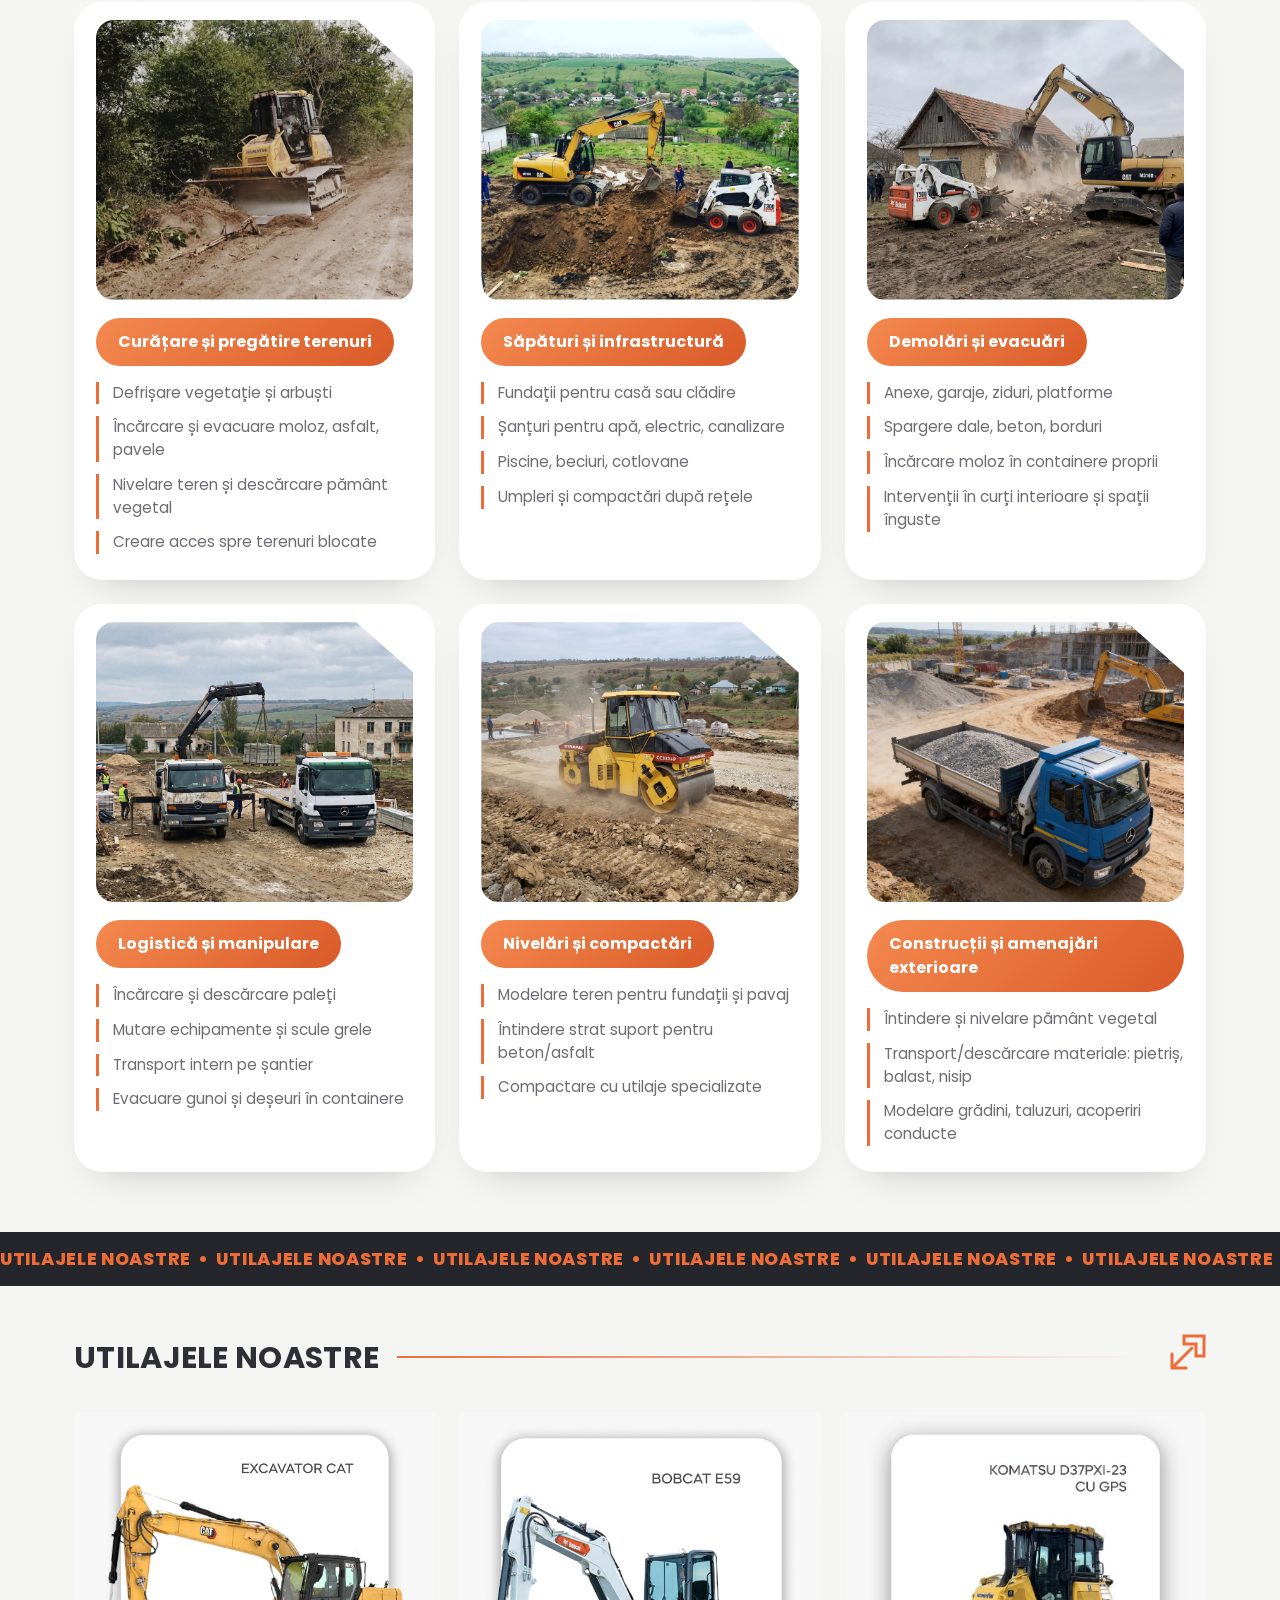
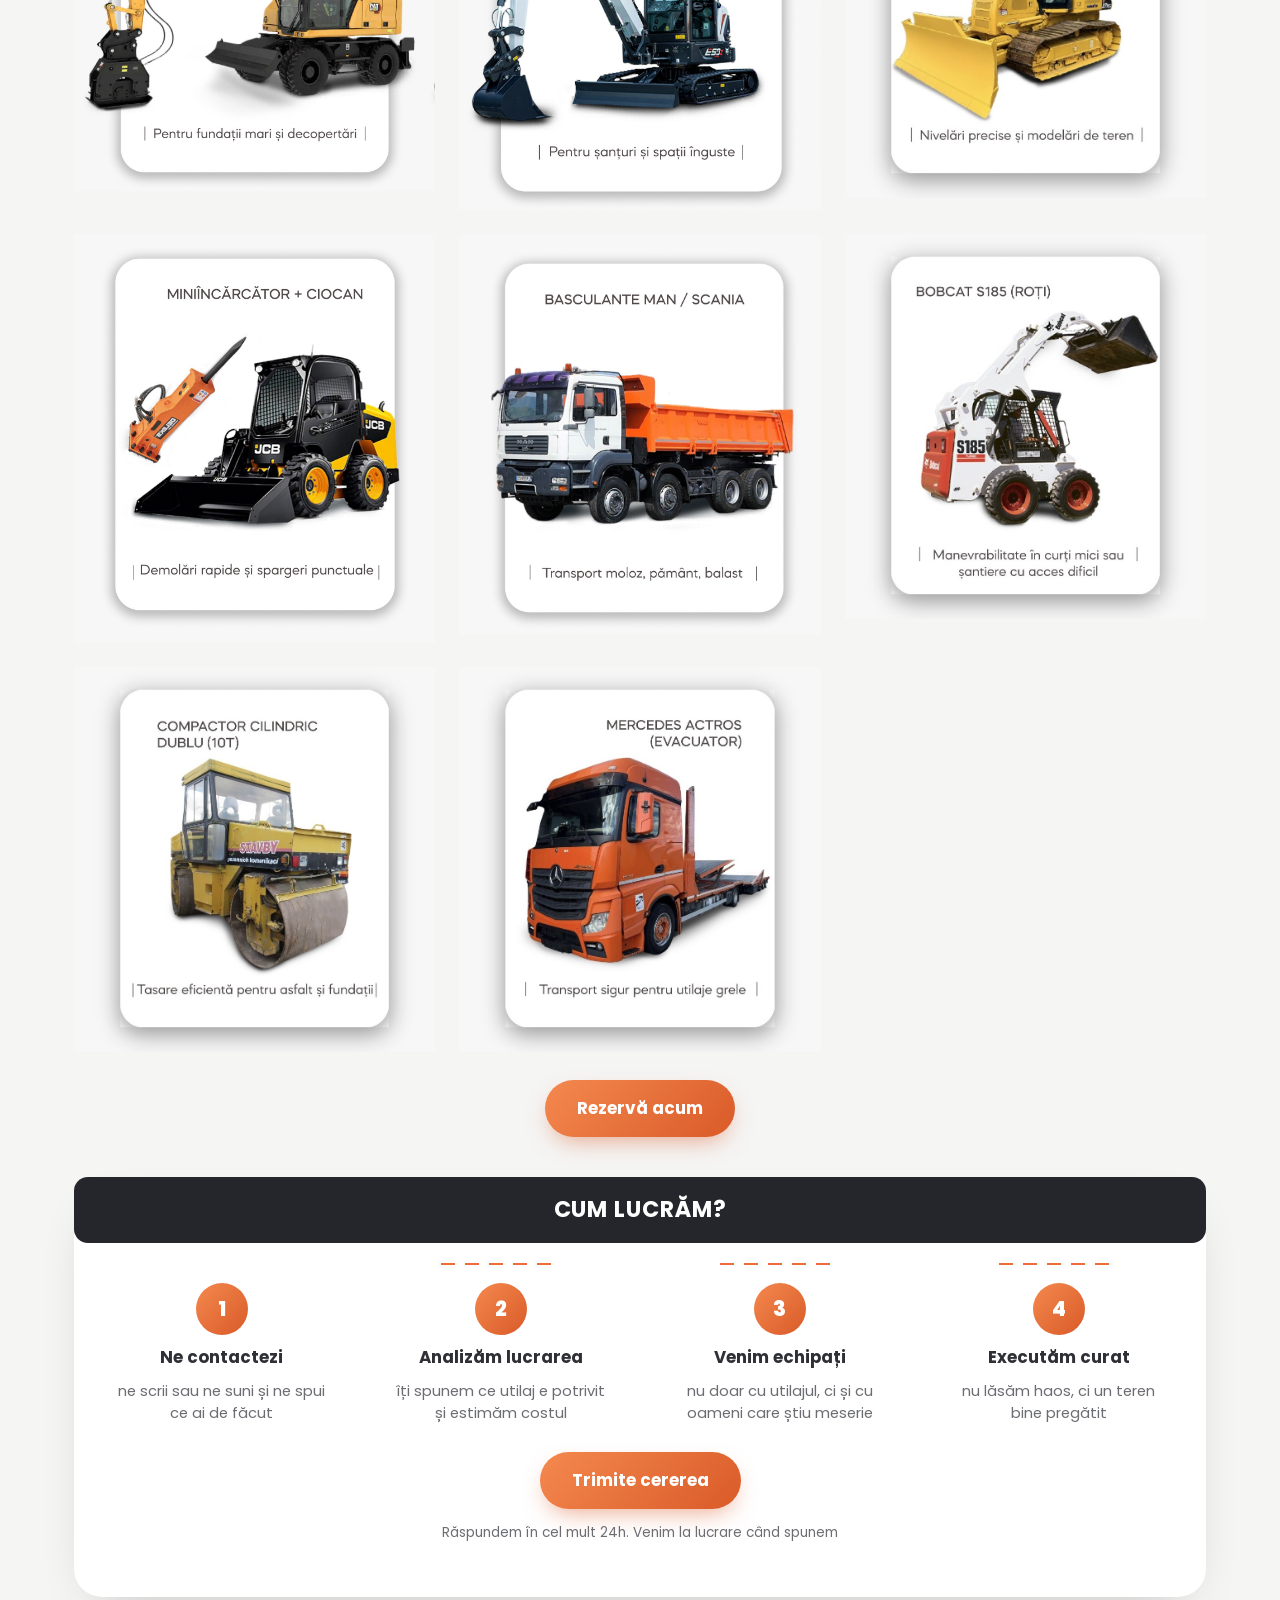
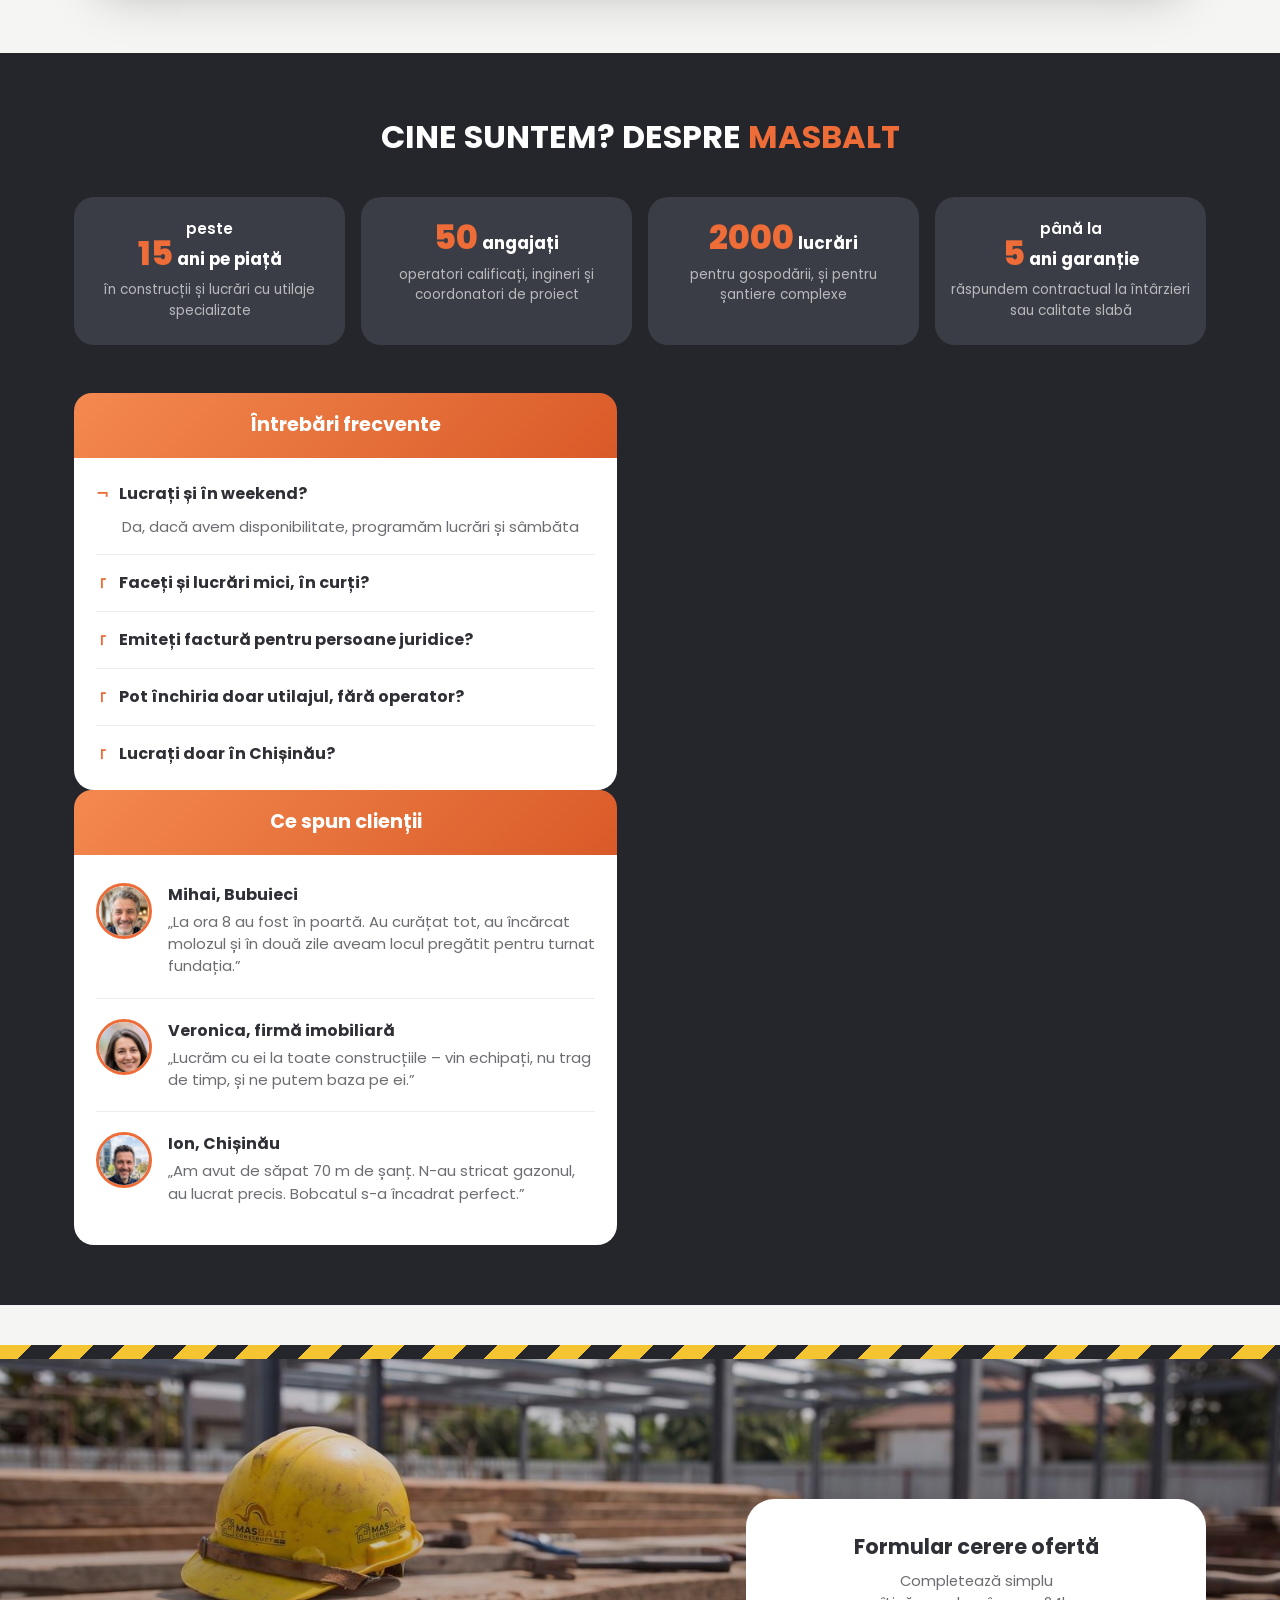
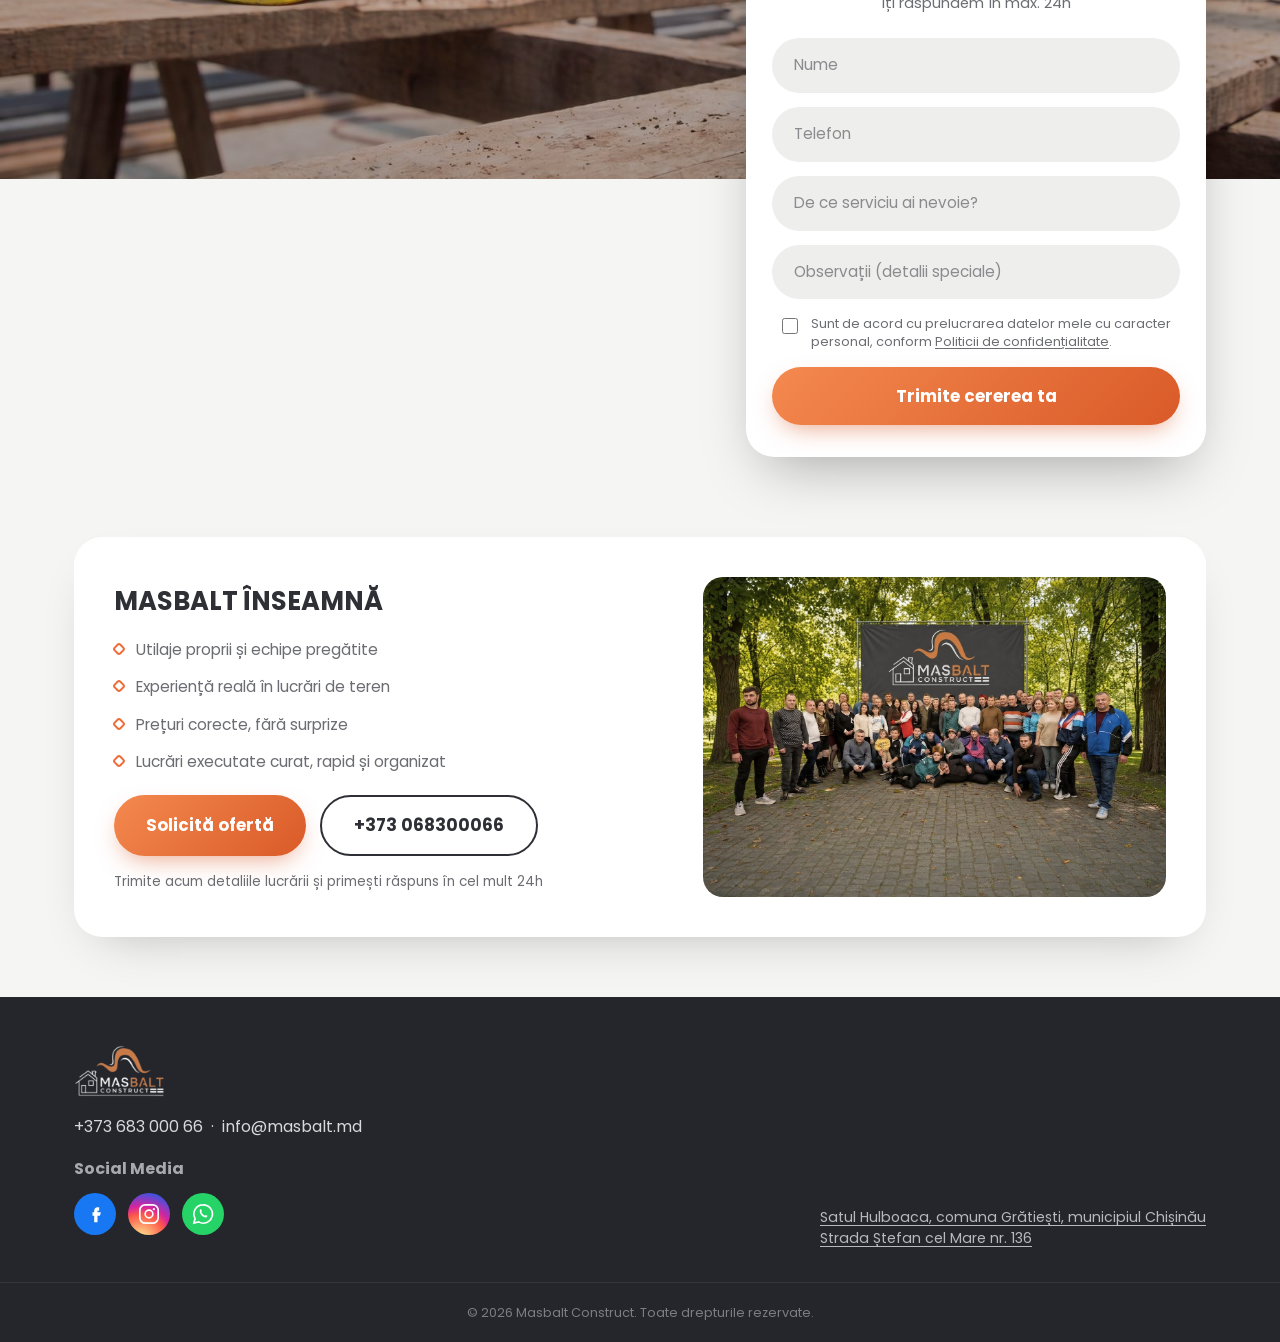
==== commit c34fabbc: "Rezolvă itemii rămași din auditul de conținut - Unifică mesajul despre subcontractare: nu subcontrac" ====
--- a/index.html
+++ b/index.html
@@ -340,8 +340,8 @@
           <p>Da. Avem utilaje compacte pentru spații înguste</p>
         </details>
         <details class="faq-item">
-          <summary><span class="faq-bracket">⌐</span> Se poate factura pe firmă?</summary>
-          <p>Absolut. Lucrăm atât cu persoane fizice, cât și cu companii</p>
+          <summary><span class="faq-bracket">⌐</span> Emiteți factură pentru persoane juridice?</summary>
+          <p>Da, emitem factură fiscală. Lucrăm atât cu persoane fizice, cât și cu companii</p>
         </details>
         <details class="faq-item">
           <summary><span class="faq-bracket">⌐</span> Pot închiria doar utilajul, fără operator?</summary>
@@ -401,7 +401,7 @@
         <input type="text" name="observatii" placeholder="Observații (detalii speciale)">
         <label class="consent-check">
           <input type="checkbox" name="consimtamant" required>
-          <span>Sunt de acord cu prelucrarea datelor mele cu caracter personal, conform Politicii de confidențialitate.</span>
+          <span>Sunt de acord cu prelucrarea datelor mele cu caracter personal, conform <a href="confidentialitate.html" target="_blank" rel="noopener">Politicii de confidențialitate</a>.</span>
         </label>
         <button type="submit" class="btn btn-orange btn-full">Trimite cererea ta</button>
         <p class="form-success" id="formSuccess" role="status">Mulțumim! Cererea ta a fost înregistrată, revenim în cel mult 24h.</p>
--- a/css/style.css
+++ b/css/style.css
@@ -731,6 +731,8 @@
   color: var(--text-gray);
   line-height: 1.4;
 }
+.consent-check span a{ color: inherit; text-decoration: underline; text-underline-offset: 2px; }
+.consent-check span a:hover{ color: var(--orange-dark); }
 .form-success{
   display: none;
   text-align: center;
@@ -844,3 +846,13 @@
 @media (min-width: 700px){
   .footer-inner{ flex-direction: row; justify-content: space-between; }
 }
+
+/* ---------- Legal / policy pages ---------- */
+.legal-page{ padding: 140px 0 80px; max-width: 760px; }
+.legal-page h1{ font-size: 2.1rem; margin-bottom: 8px; }
+.legal-page .legal-updated{ color: var(--text-gray); font-size: .9rem; margin-bottom: 40px; }
+.legal-page h2{ font-size: 1.3rem; margin: 36px 0 12px; }
+.legal-page p, .legal-page li{ color: var(--text-gray); line-height: 1.7; }
+.legal-page ul{ list-style: disc; padding-left: 22px; margin: 10px 0; }
+.legal-page li{ margin-bottom: 6px; }
+.legal-page a{ color: var(--orange-dark); text-decoration: underline; text-underline-offset: 3px; }
